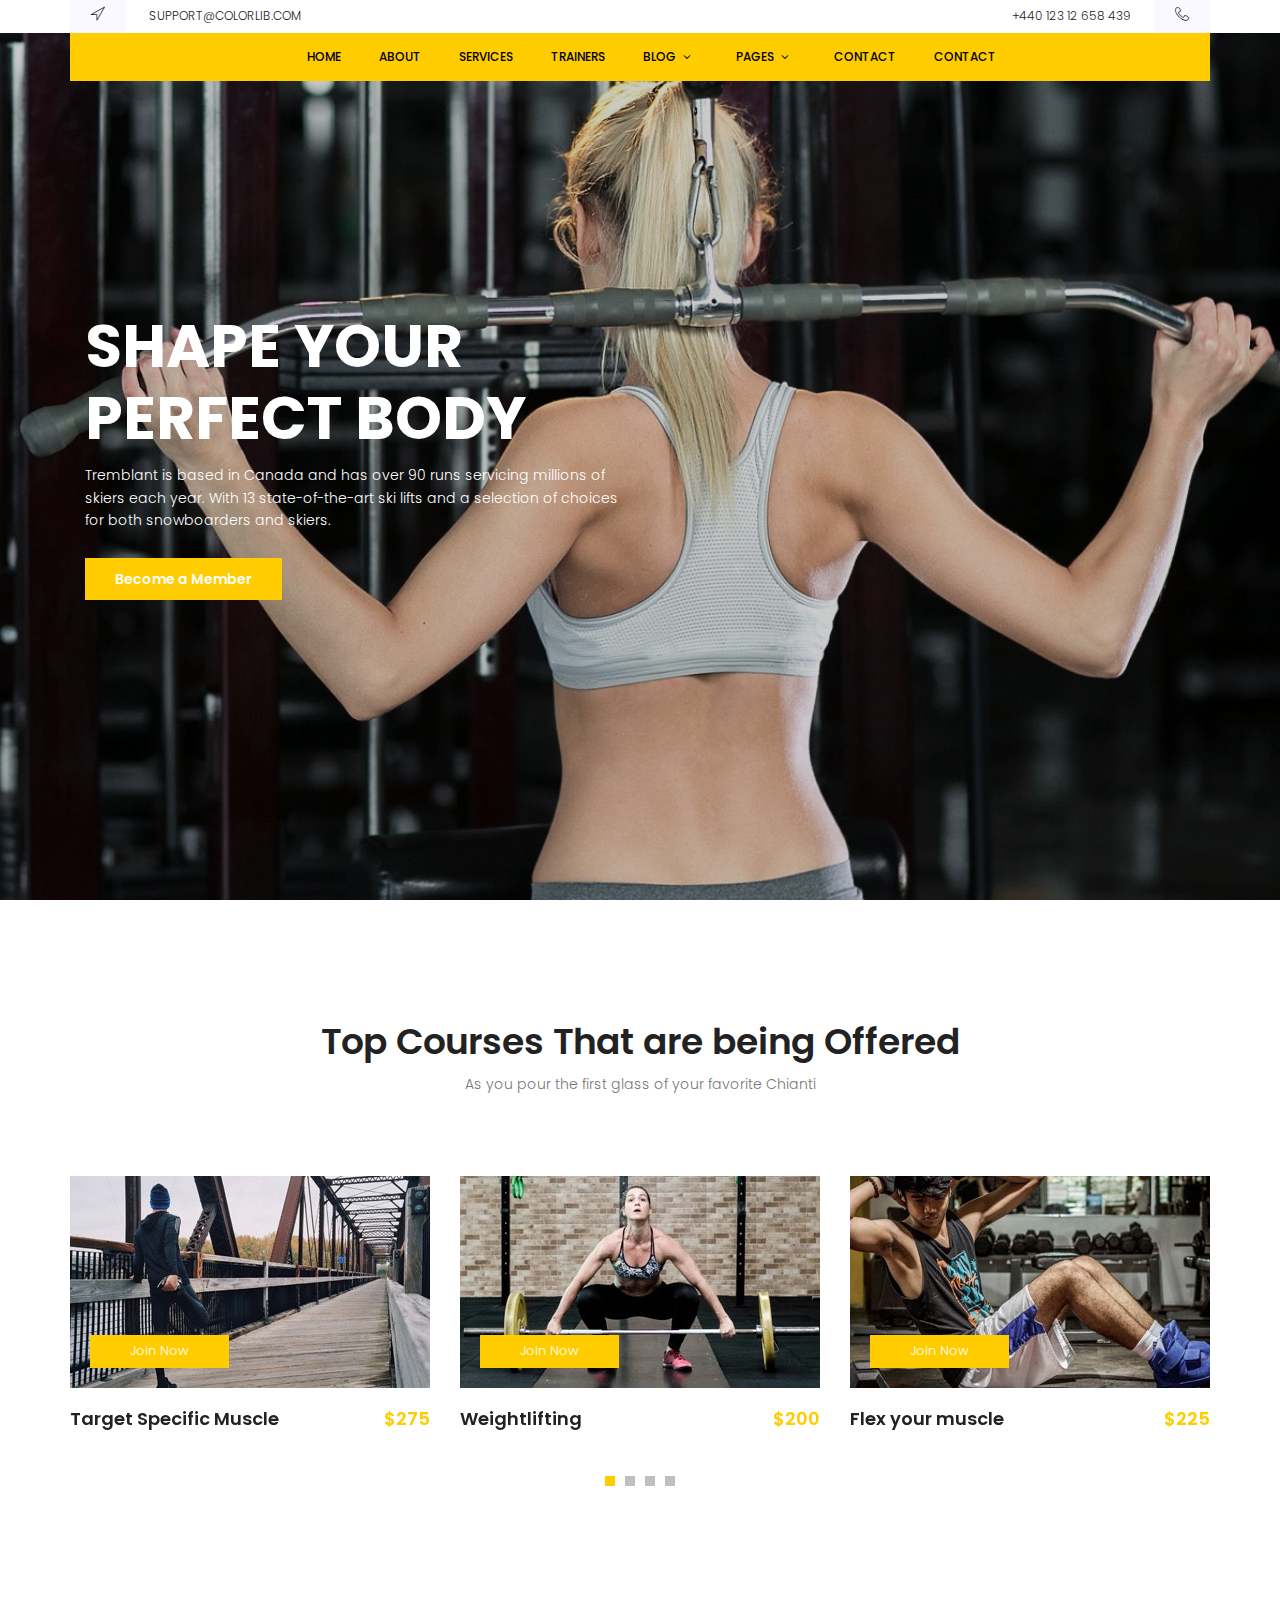
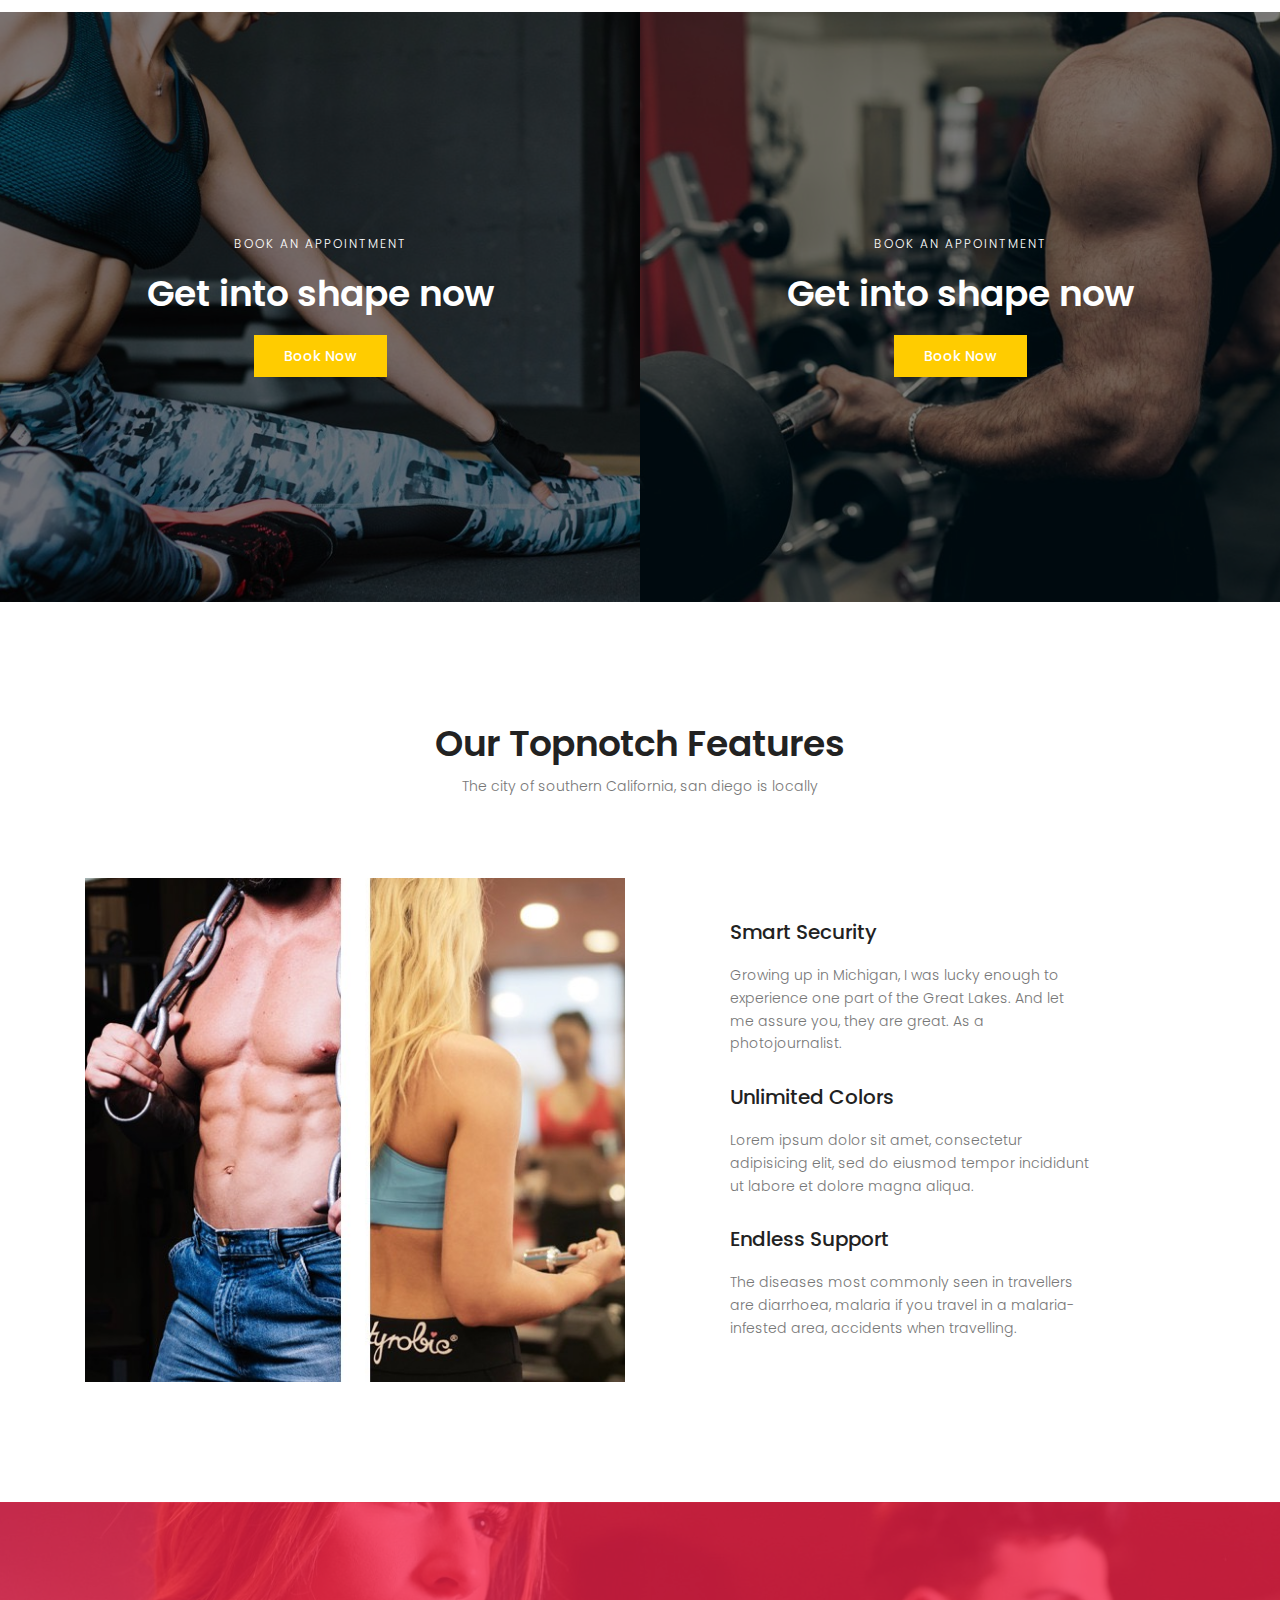
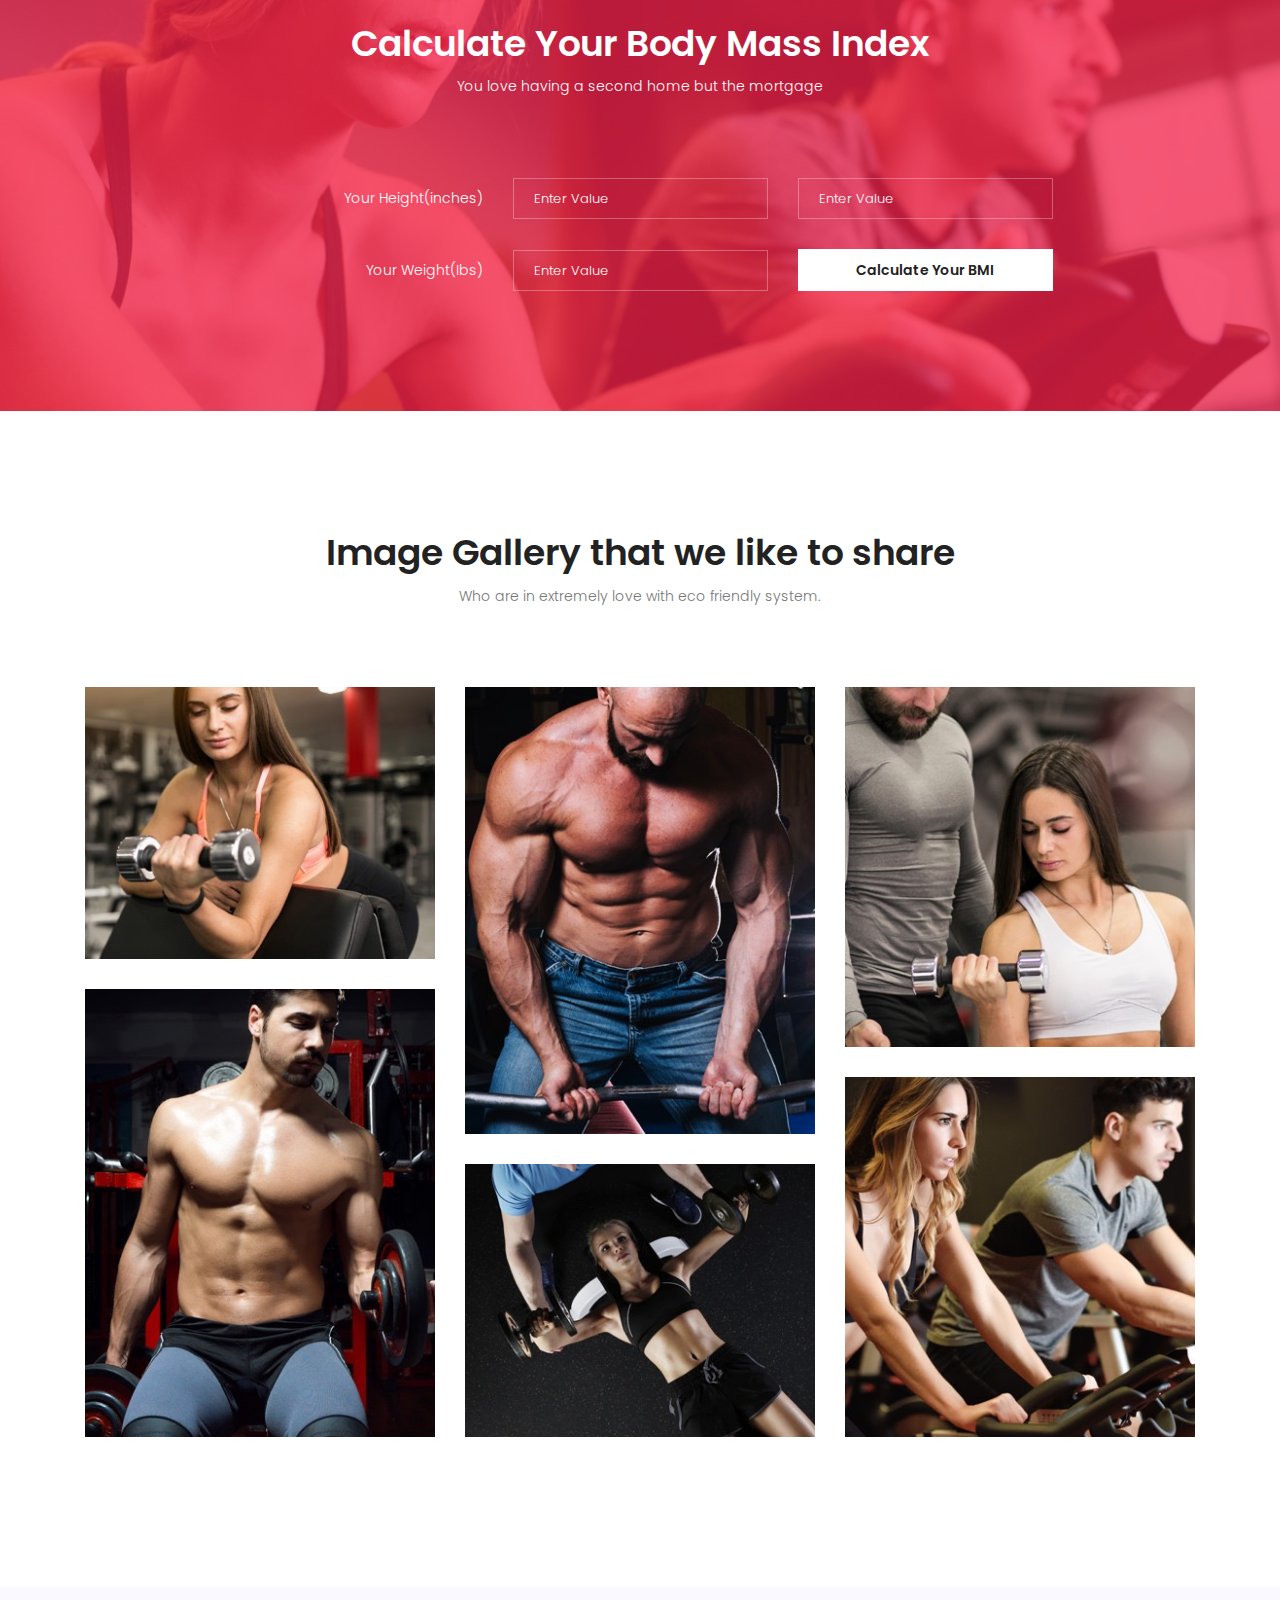
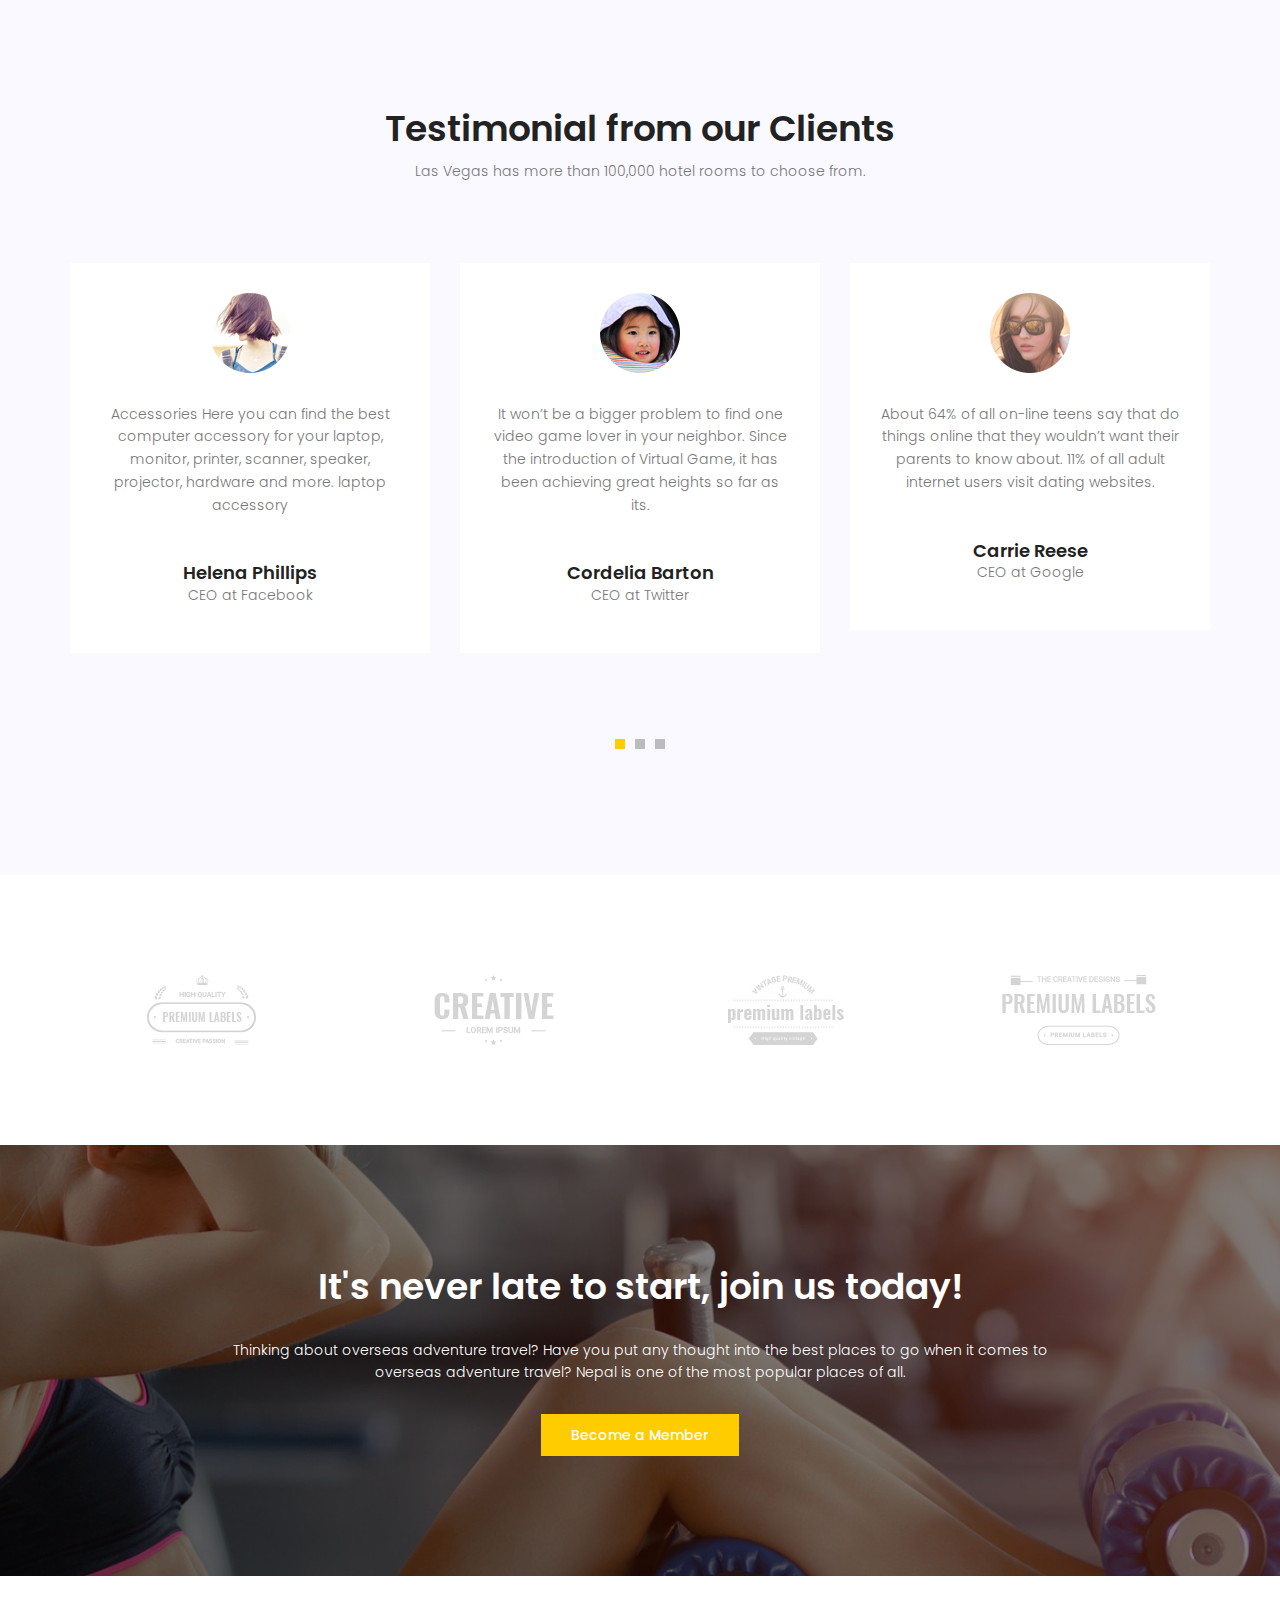
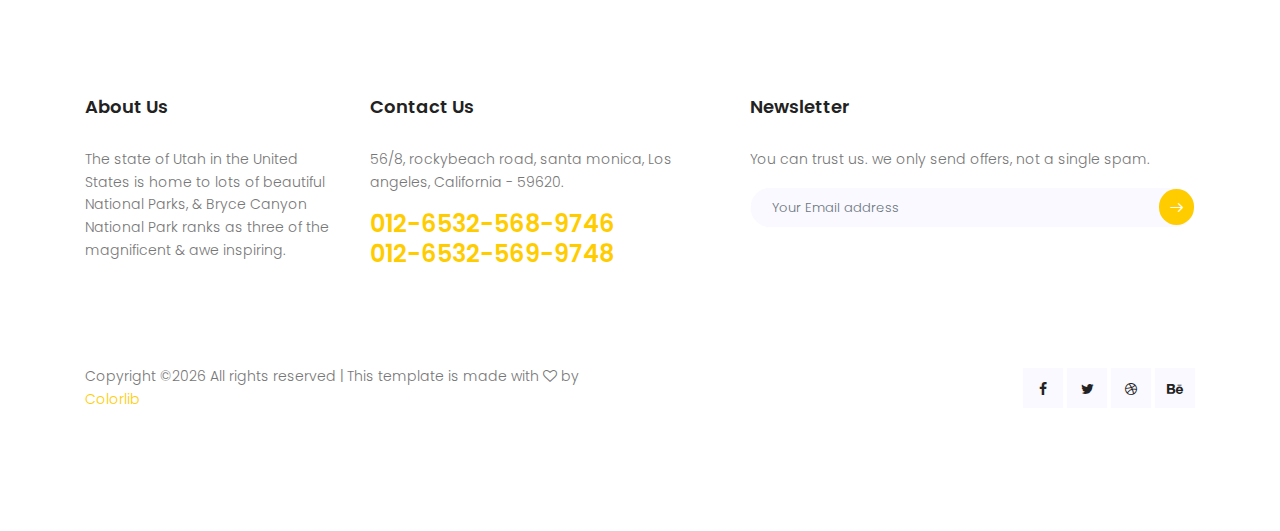
==== index.html @ 69350596 "Initial commit" ====
<!DOCTYPE html>
	<html lang="zxx" class="no-js">
	<head>
		<!-- Mobile Specific Meta -->
		<meta name="viewport" content="width=device-width, initial-scale=1, shrink-to-fit=no">
		<!-- Favicon-->
		<link rel="shortcut icon" href="img/fav.png">
		<!-- Author Meta -->
		<meta name="author" content="colorlib">
		<!-- Meta Description -->
		<meta name="description" content="">
		<!-- Meta Keyword -->
		<meta name="keywords" content="">
		<!-- meta character set -->
		<meta charset="UTF-8">
		<!-- Site Title -->
		<title>Fitness</title>

		<link href="https://fonts.googleapis.com/css?family=Poppins:100,200,400,300,500,600,700" rel="stylesheet"> 
			<!--
			CSS
			============================================= -->
			<link rel="stylesheet" href="css/linearicons.css">
			<link rel="stylesheet" href="css/font-awesome.min.css">
			<link rel="stylesheet" href="css/bootstrap.css">
			<link rel="stylesheet" href="css/magnific-popup.css">
			<link rel="stylesheet" href="css/nice-select.css">							
			<link rel="stylesheet" href="css/animate.min.css">
			<link rel="stylesheet" href="css/owl.carousel.css">			
			<link rel="stylesheet" href="css/jquery-ui.css">			
			<link rel="stylesheet" href="css/main.css">
		</head>
		<body>	
			  <header id="header">
		  		<div class="header-top">
		  			<div class="container">
				  		<div class="row align-items-center justify-content-center">
				  			<div class="col-md-4 col-4 header-top-left no-padding">
				        		<a href="mailto:support@colorlib.com"><span class="lnr lnr-location"></span></a>
				        		<a class="contact-texts" href="mailto:support@colorlib.com">support@colorlib.com</a>		
				  			</div>
				  			<div class="col-md-4 col-4 header-top-bottom no-padding">
				        		<a href="index.html"><img class="img-fluid" src="img/logo.jpg" alt="" title="" /></a>			
				  			</div>
				  			<div class="col-md-4 col-4 header-top-right no-padding">
				        		<a class="contact-texts" href="tel:+440 123 12 658 439">+440 123 12 658 439</a>
				        		<a href="tel:+440 123 12 658 439"><span class="lnr lnr-phone-handset"></span></a>
				  			</div>				  							  			
				  		</div>			  					
		  			</div>
				</div>
			    <div class="container main-menu">
			    	<div class="row align-items-center justify-content-center">	
						<nav id="nav-menu-container">
							<ul class="nav-menu">
							  <li class="menu-active"><a href="index.html">Home</a></li>
							  <li><a href="about.html">About</a></li>
							  <li><a href="Servicios.html">Services</a></li>
							  <li><a href="Entrenadores.html">Trainers</a></li>						  	
							  <li class="menu-has-children"><a href="">Blog</a>
							    <ul>
							      <li><a href="blog-home.html">Blog Home</a></li>
							      <li><a href="blog-single.html">Blog Single</a></li>
							      <li class="menu-has-children"><a href="">Level 2</a>
							        <ul>
							          <li><a href="#">Item One</a></li>
							          <li><a href="#">Item Two</a></li>
							        </ul>
							      </li>					              
							    </ul>
							  </li>
							  <li class="menu-has-children"><a href="">Pages</a>
							    <ul>
							      <li><a href="schedule.html">Schedule</a></li>
							      <li><a href="packages.html">Packages</a></li>				              
							    </ul>
							  </li>  								  
							  <li><a href="Contact.html">Contact</a></li>							  			          	          
							  <li><a href=".html">Contact</a></li>
							</ul>
						</nav><!-- #nav-menu-container -->		
			    	</div>
			    </div>
			  </header><!-- #header -->

			<!-- Banner -->
			<section class="banner-area relative" id="home">
				<div class="overlay overlay-bg"></div>	
				<div class="container">
					<div class="row fullscreen d-flex align-items-center justify-content-between">
						<div class="banner-content col-lg-6 col-md-12 ">
							<h1 class="text-uppercase">
								Shape your <br>
								Perfect body			
							</h1>
							<p class="pt-10 pb-10 text-white">
								Tremblant is based in Canada and has over 90 runs servicing millions of skiers each year. With 13 state-of-the-art ski lifts and a selection of choices for both snowboarders and skiers.
							</p>
							<a href="#" class="primary-btn">Become a Member</a>
						</div>										
					</div>
				</div>					
			</section>
			<!-- End banner Area -->	

			<!-- Start top-course Area -->
			<section class="top-course-area section-gap">
				<div class="container">
					<div class="row section-title">
						<h1>Top Courses That are being Offered</h1>
						<p>As you pour the first glass of your favorite Chianti</p>
					</div>	
					<div class="row">
						<div class="active-topcourse-carusel">
							<div class="single-carusel item">
								<div class="thumb">
									<img class="img-fluid" src="img/c1.jpg" alt="">
									<div class="join-btn"><a href="#">Join Now</a></div>
								</div>
								<div class="title-price d-flex justify-content-between">
									<a href="#">
										<h4>Target Specific Muscle</h4>
									</a>
									<h4 class="price">$275</h4>
								</div>
							</div>
							<div class="single-carusel item">
								<div class="thumb">
									<img class="img-fluid" src="img/c2.jpg" alt="">
									<div class="join-btn"><a href="#">Join Now</a></div>
								</div>
								<div class="title-price d-flex justify-content-between">
									<a href="#">
										<h4>Weightlifting</h4>
									</a>
									<h4 class="price">$200</h4>
								</div>
							</div>
							<div class="single-carusel item">
								<div class="thumb">
									<img class="img-fluid" src="img/c3.jpg" alt="">
									<div class="join-btn"><a href="#">Join Now</a></div>
								</div>
								<div class="title-price d-flex justify-content-between">
									<a href="#">
										<h4>Flex your muscle</h4>
									</a>
									<h4 class="price">$225</h4>
								</div>
							</div>	
							<div class="single-carusel item">
								<div class="thumb">
									<img class="img-fluid" src="img/c1.jpg" alt="">
									<div class="join-btn"><a href="#">Join Now</a></div>
								</div>
								<div class="title-price d-flex justify-content-between">
									<a href="#">
										<h4>Target Specific Muscle</h4>
									</a>
									<h4 class="price">$275</h4>
								</div>
							</div>
							<div class="single-carusel item">
								<div class="thumb">
									<img class="img-fluid" src="img/c2.jpg" alt="">
									<div class="join-btn"><a href="#">Join Now</a></div>
								</div>
								<div class="title-price d-flex justify-content-between">
									<a href="#">
										<h4>Weightlifting</h4>
									</a>
									<h4 class="price">$200</h4>
								</div>
							</div>
							<div class="single-carusel item">
								<div class="thumb">
									<img class="img-fluid" src="img/c3.jpg" alt="">
									<div class="join-btn"><a href="#">Join Now</a></div>
								</div>
								<div class="title-price d-flex justify-content-between">
									<a href="#">
										<h4>Flex your muscle</h4>
									</a>
									<h4 class="price">$225</h4>
								</div>
							</div>
							<div class="single-carusel item">
								<div class="thumb">
									<img class="img-fluid" src="img/c1.jpg" alt="">
									<div class="join-btn"><a href="#">Join Now</a></div>
								</div>
								<div class="title-price d-flex justify-content-between">
									<a href="#">
										<h4>Target Specific Muscle</h4>
									</a>
									<h4 class="price">$275</h4>
								</div>
							</div>
							<div class="single-carusel item">
								<div class="thumb">
									<img class="img-fluid" src="img/c2.jpg" alt="">
									<div class="join-btn"><a href="#">Join Now</a></div>
								</div>
								<div class="title-price d-flex justify-content-between">
									<a href="#">
										<h4>Weightlifting</h4>
									</a>
									<h4 class="price">$200</h4>
								</div>
							</div>
							<div class="single-carusel item">
								<div class="thumb">
									<img class="img-fluid" src="img/c3.jpg" alt="">
									<div class="join-btn"><a href="#">Join Now</a></div>
								</div>
								<div class="title-price d-flex justify-content-between">
									<a href="#">
										<h4>Flex your muscle</h4>
									</a>
									<h4 class="price">$225</h4>
								</div>
							</div>	
							<div class="single-carusel item">
								<div class="thumb">
									<img class="img-fluid" src="img/c1.jpg" alt="">
									<div class="join-btn"><a href="#">Join Now</a></div>
								</div>
								<div class="title-price d-flex justify-content-between">
									<a href="#">
										<h4>Target Specific Muscle</h4>
									</a>
									<h4 class="price">$275</h4>
								</div>
							</div>
							<div class="single-carusel item">
								<div class="thumb">
									<img class="img-fluid" src="img/c2.jpg" alt="">
									<div class="join-btn"><a href="#">Join Now</a></div>
								</div>
								<div class="title-price d-flex justify-content-between">
									<a href="#">
										<h4>Weightlifting</h4>
									</a>
									<h4 class="price">$200</h4>
								</div>
							</div>
							<div class="single-carusel item">
								<div class="thumb">
									<img class="img-fluid" src="img/c3.jpg" alt="">
									<div class="join-btn"><a href="#">Join Now</a></div>
								</div>
								<div class="title-price d-flex justify-content-between">
									<a href="#">
										<h4>Flex your muscle</h4>
									</a>
									<h4 class="price">$225</h4>
								</div>
							</div>																												
						</div>
					</div>
				</div>	
			</section>
			<!-- End top-course Area -->
			
			<!-- Start cta Area -->
			<section class="cta-area">
				<div class="container-fluid">
					<div class="row no-padding">
						<div class="col-lg-6 single-cta cta1 no-padding section-gap relative">
							<div class="overlay overlay-bg"></div>
							<h6 class=text-uppercase>Book an appointment</h6>
							<h1>Get into shape now</h1>
							<a href="#" class="primary-btn">Book Now</a>
						</div>
						<div class="col-lg-6 single-cta cta2 no-padding section-gap relative">
							<div class="overlay overlay-bg"></div>
							<h6 class=text-uppercase>Book an appointment</h6>
							<h1>Get into shape now</h1>
							<a href="#" class="primary-btn">Book Now</a>			
		
						</div>
					</div>
				</div>	
			</section>
			<!-- End cta Area -->
			
			<!-- Start feature Area -->
			<section class="feature-area section-gap">
				<div class="container">
					<div class="row section-title">
						<h1>Our Topnotch Features</h1>
						<p>The city of southern California, san diego is locally</p>
					</div>						
					<div class="row justify-content-between align-items-center">
						<div class="col-lg-6 feature-left">
							<img class="img-fluid" src="img/f.jpg" alt="">
						</div>
						<div class="col-lg-6 feature-right">
							<div class="single-feature">
								<h4>Smart Security</h4>
								<p>
									Growing up in Michigan, I was lucky enough to experience one part of the Great Lakes. And let me assure you, they are great. As a photojournalist.
								</p>
							</div>
							<div class="single-feature">
								<h4>Unlimited Colors</h4>
								<p>
									Lorem ipsum dolor sit amet, consectetur adipisicing elit, sed do eiusmod tempor incididunt ut labore et dolore magna aliqua.
								</p>
							</div>	
							<div class="single-feature">
								<h4>Endless Support</h4>
								<p>
									The diseases most commonly seen in travellers are diarrhoea, malaria if you travel in a malaria-infested area, accidents when travelling.     
								</p>
							</div>														
						</div>
					</div>
				</div>	
			</section>
			<!-- End feature Area -->
			
			<!-- Start calculation Area -->
			<section class="aclculation-area section-gap relative">
				<div class="overlay overlay-bg"></div>				
				<div class="container">
					<div class="row section-title relative">
						<h1 class="text-white">Calculate Your Body Mass Index</h1>
						<p class="text-white">You love having a second home but the mortgage</p>
					</div>					
					<div class="row justify-content-center align-items-center">
						<div class="col-lg-3 title-row">
							<p class="text-white">Your Height(inches)</p>
						</div>
						<div class="col-lg-3">
							<input type="text" class="form-control" name="height" placeholder="Enter Value" onfocus="this.placeholder = ''" onblur="this.placeholder = 'Enter Value '" >
						</div>
						<div class="col-lg-3">
							<input type="text" class="form-control" name="height" placeholder="Enter Value" onfocus="this.placeholder = ''" onblur="this.placeholder = 'Enter Value '" >
						</div>					
					</div>
					<div class="row justify-content-center align-items-center pt-30">
						<div class="col-lg-3 title-row">
							<p class="text-white">Your Weight(Ibs)</p>
						</div>
						<div class="col-lg-3">
							<input type="text" class="form-control" name="height" placeholder="Enter Value" onfocus="this.placeholder = ''" onblur="this.placeholder = 'Enter Value '" >
						</div>
						<div class="col-lg-3">
							<a href="#" class="primary-btn">Calculate Your BMI</a>
						</div>							
					</div>
				</div>	
			</section>
			<!-- End calculation Area -->
			
			<!-- Start image-gallery Area -->
			<section class="image-gallery-area section-gap">
				<div class="container">
					<div class="row section-title">
						<h1>Image Gallery that we like to share</h1>
						<p>Who are in extremely love with eco friendly system.</p>
					</div>					
					<div class="row">
						<div class="col-lg-4 single-gallery">
							<a href="img/g1.jpg" class="img-gal"><img class="img-fluid" src="img/g1.jpg" alt=""></a>
							<a href="img/g4.jpg" class="img-gal"><img class="img-fluid" src="img/g4.jpg" alt=""></a>
						</div>	
						<div class="col-lg-4 single-gallery">
							<a href="img/g2.jpg" class="img-gal"><img class="img-fluid" src="img/g2.jpg" alt=""></a>
							<a href="img/g5.jpg" class="img-gal"><img class="img-fluid" src="img/g5.jpg" alt=""></a>						
						</div>	
						<div class="col-lg-4 single-gallery">
							<a href="img/g3.jpg" class="img-gal"><img class="img-fluid" src="img/g3.jpg" alt=""></a>
							<a href="img/g6.jpg" class="img-gal"><img class="img-fluid" src="img/g6.jpg" alt=""></a>
						</div>				
					</div>
				</div>	
			</section>
			<!-- End image-gallery Area -->

			<!-- Start testomial Area -->
			<section class="testomial-area section-gap">
				<div class="container">
					<div class="row section-title">
						<h1>Testimonial from our Clients</h1>
						<p>Las Vegas has more than 100,000 hotel rooms to choose from.</p>
					</div>					
					<div class="row">
						<div class="active-testimonial-carusel">
							<div class="single-testimonial item">
								<img class="mx-auto" src="img/t1.png" alt="">
								<p class="desc">
									Accessories Here you can find the best computer accessory for your laptop, monitor, printer, scanner, speaker, projector, hardware and more. laptop accessory
								</p>
								<h4>Helena Phillips</h4>
								<p>
									CEO at Facebook
								</p>
							</div>
							<div class="single-testimonial item">
								<img class="mx-auto" src="img/t2.png" alt="">
								<p class="desc">
									It won’t be a bigger problem to find one video game lover in your neighbor. Since the introduction of Virtual Game, it has been achieving great heights so far as its.
								</p>
								<h4>Cordelia Barton</h4>
								<p>
									CEO at Twitter
								</p>
							</div>
							<div class="single-testimonial item">
								<img class="mx-auto" src="img/t3.png" alt="">
								<p class="desc">
									About 64% of all on-line teens say that do things online that they wouldn’t want their parents to know about.   11% of all adult internet users visit dating websites.     	
								</p>
								<h4>Carrie Reese</h4>
								<p>
									CEO at Google
								</p>
							</div>	
							<div class="single-testimonial item">
								<img class="mx-auto" src="img/t1.png" alt="">
								<p class="desc">
									Accessories Here you can find the best computer accessory for your laptop, monitor, printer, scanner, speaker, projector, hardware and more. laptop accessory
								</p>
								<h4>Helena Phillips</h4>
								<p>
									CEO at Facebook
								</p>
							</div>
							<div class="single-testimonial item">
								<img class="mx-auto" src="img/t2.png" alt="">
								<p class="desc">
									It won’t be a bigger problem to find one video game lover in your neighbor. Since the introduction of Virtual Game, it has been achieving great heights so far as its.
								</p>
								<h4>Cordelia Barton</h4>
								<p>
									CEO at Twitter
								</p>
							</div>
							<div class="single-testimonial item">
								<img class="mx-auto" src="img/t3.png" alt="">
								<p class="desc">
									About 64% of all on-line teens say that do things online that they wouldn’t want their parents to know about.   11% of all adult internet users visit dating websites.     	
								</p>
								<h4>Carrie Reese</h4>
								<p>
									CEO at Google
								</p>
							</div>	
							<div class="single-testimonial item">
								<img class="mx-auto" src="img/t1.png" alt="">
								<p class="desc">
									Accessories Here you can find the best computer accessory for your laptop, monitor, printer, scanner, speaker, projector, hardware and more. laptop accessory
								</p>
								<h4>Helena Phillips</h4>
								<p>
									CEO at Facebook
								</p>
							</div>
							<div class="single-testimonial item">
								<img class="mx-auto" src="img/t2.png" alt="">
								<p class="desc">
									It won’t be a bigger problem to find one video game lover in your neighbor. Since the introduction of Virtual Game, it has been achieving great heights so far as its.
								</p>
								<h4>Cordelia Barton</h4>
								<p>
									CEO at Twitter
								</p>
							</div>
							<div class="single-testimonial item">
								<img class="mx-auto" src="img/t3.png" alt="">
								<p class="desc">
									About 64% of all on-line teens say that do things online that they wouldn’t want their parents to know about.   11% of all adult internet users visit dating websites.     	
								</p>
								<h4>Carrie Reese</h4>
								<p>
									CEO at Google
								</p>
							</div>																												
						</div>
					</div>
				</div>	
			</section>
			<!-- End testomial Area -->		

			<!-- Start brands Area -->
			<section class="brands-area">
			<div class="container no-padding">
			    <div class="brand-wrap">
			        <div class="row align-items-center active-brand-carusel justify-content-start no-gutters">
			            <div class="col single-brand">
			                <a href="#"><img class="mx-auto" src="img/l1.png" alt=""></a>
			            </div>
			            <div class="col single-brand">
			                <a href="#"><img class="mx-auto" src="img/l2.png" alt=""></a>
			            </div>
			            <div class="col single-brand">
			                <a href="#"><img class="mx-auto" src="img/l3.png" alt=""></a>
			            </div>
			            <div class="col single-brand">
			                <a href="#"><img class="mx-auto" src="img/l4.png" alt=""></a>
			            </div>
			            <div class="col single-brand">
			                <a href="#"><img class="mx-auto" src="img/l5.png" alt=""></a>
			            </div>
			        </div>
			    </div>
			</div>
			</section>
			<!-- End brands Area -->

			<!-- Start callto Area -->
			<section class="callto-area section-gap relative">
				<div class="overlay overlay-bg"></div>
				<div class="container">
					<div class="row">
						<div class="call-wrap mx-auto">
							<h1>It's never late to start, join us today!</h1>
							<p>
								Thinking about overseas adventure travel? Have you put any thought into the best places to go when it comes to overseas adventure travel? Nepal is one of the most popular places of all.
							</p>
							<a href="#" class="primary-btn">Become a Member</a>				
						</div>
					</div>
				</div>	
			</section>
			<!-- End callto Area -->
											
			
			<!-- start footer Area -->		
			<footer class="footer-area section-gap">
				<div class="container">
					<div class="row">
						<div class="col-lg-3  col-md-6 col-sm-6">
							<div class="single-footer-widget">
								<h4>About Us</h4>
								<p>
									The state of Utah in the United States is home to lots of beautiful National Parks, & Bryce Canyon National Park ranks as three of the magnificent & awe inspiring.
								</p>
							</div>
						</div>
						<div class="col-lg-4  col-md-6 col-sm-6">
							<div class="single-footer-widget">
								<h4>Contact Us</h4>
								<p>
									56/8, rockybeach road, santa monica, Los angeles, California - 59620.
								</p>
								<p class="number">
									012-6532-568-9746 <br>
									012-6532-569-9748
								</p>
							</div>
						</div>						
						<div class="col-lg-5  col-md-6 col-sm-6">
							<div class="single-footer-widget">
								<h4>Newsletter</h4>
								<p>You can trust us. we only send  offers, not a single spam.</p>
								<div class="d-flex flex-row" id="mc_embed_signup">


									  <form class="navbar-form" action="https://spondonit.us12.list-manage.com/subscribe/post?u=1462626880ade1ac87bd9c93a&amp;id=92a4423d01" method="get">
									    <div class="input-group add-on align-items-center d-flex">
									      	<input class="form-control" name="EMAIL" placeholder="Your Email address" onfocus="this.placeholder = ''" onblur="this.placeholder = 'Your Email address'" required="" type="email">
											<div style="position: absolute; left: -5000px;">
												<input name="b_36c4fd991d266f23781ded980_aefe40901a" tabindex="-1" value="" type="text">
											</div>
									      <div class="input-group-btn">
									        <button class="genric-btn"><span class="lnr lnr-arrow-right"></span></button>
									      </div>
									    </div>
									      <div class="info mt-20"></div>									    
									  </form>
								</div>
							</div>
						</div>						
					</div>
					<div class="footer-bottom row align-items-center">
						<p class="footer-text m-0 col-lg-6 col-md-12"><!-- Link back to Colorlib can't be removed. Template is licensed under CC BY 3.0. -->
Copyright &copy;<script>document.write(new Date().getFullYear());</script> All rights reserved | This template is made with <i class="fa fa-heart-o" aria-hidden="true"></i> by <a href="https://colorlib.com" target="_blank">Colorlib</a>
<!-- Link back to Colorlib can't be removed. Template is licensed under CC BY 3.0. --></p>
						<div class="col-lg-6 col-sm-12 footer-social">
							<a href="#"><i class="fa fa-facebook"></i></a>
							<a href="#"><i class="fa fa-twitter"></i></a>
							<a href="#"><i class="fa fa-dribbble"></i></a>
							<a href="#"><i class="fa fa-behance"></i></a>
						</div>
					</div>
				</div>
			</footer>	
			<!-- End footer Area -->

			<script src="js/vendor/jquery-2.2.4.min.js"></script>
			<script src="https://cdnjs.cloudflare.com/ajax/libs/popper.js/1.12.9/umd/popper.min.js" integrity="sha384-ApNbgh9B+Y1QKtv3Rn7W3mgPxhU9K/ScQsAP7hUibX39j7fakFPskvXusvfa0b4Q" crossorigin="anonymous"></script>
			<script src="js/vendor/bootstrap.min.js"></script>			
			<script src="https://maps.googleapis.com/maps/api/js?key=AIzaSyBhOdIF3Y9382fqJYt5I_sswSrEw5eihAA"></script>
  			<script src="js/easing.min.js"></script>			
			<script src="js/hoverIntent.js"></script>
			<script src="js/superfish.min.js"></script>	
			<script src="js/jquery.ajaxchimp.min.js"></script>
			<script src="js/jquery.magnific-popup.min.js"></script>	
 			<script src="js/jquery-ui.js"></script>								
			<script src="js/jquery.nice-select.min.js"></script>	
			<script src="js/owl.carousel.min.js"></script>									
			<script src="js/mail-script.js"></script>	
			<script src="js/main.js"></script>	
		</body>
	</html>
---- css/linearicons.css ----
@font-face {
	font-family: 'Linearicons-Free';
	src:url('../fonts/Linearicons-Free.eot?w118d');
	src:url('../fonts/Linearicons-Free.eot?#iefixw118d') format('embedded-opentype'),
		url('../fonts/Linearicons-Free.woff2?w118d') format('woff2'),
		url('../fonts/Linearicons-Free.woff?w118d') format('woff'),
		url('../fonts/Linearicons-Free.ttf?w118d') format('truetype'),
		url('../fonts/Linearicons-Free.svg?w118d#Linearicons-Free') format('svg');
	font-weight: normal;
	font-style: normal;
}

.lnr {
	font-family: 'Linearicons-Free';
	speak: none;
	font-style: normal;
	font-weight: normal;
	font-variant: normal;
	text-transform: none;
	line-height: 1;

	/* Better Font Rendering =========== */
	-webkit-font-smoothing: antialiased;
	-moz-osx-font-smoothing: grayscale;
}

.lnr-home:before {
	content: "\e800";
}
.lnr-apartment:before {
	content: "\e801";
}
.lnr-pencil:before {
	content: "\e802";
}
.lnr-magic-wand:before {
	content: "\e803";
}
.lnr-drop:before {
	content: "\e804";
}
.lnr-lighter:before {
	content: "\e805";
}
.lnr-poop:before {
	content: "\e806";
}
.lnr-sun:before {
	content: "\e807";
}
.lnr-moon:before {
	content: "\e808";
}
.lnr-cloud:before {
	content: "\e809";
}
.lnr-cloud-upload:before {
	content: "\e80a";
}
.lnr-cloud-download:before {
	content: "\e80b";
}
.lnr-cloud-sync:before {
	content: "\e80c";
}
.lnr-cloud-check:before {
	content: "\e80d";
}
.lnr-database:before {
	content: "\e80e";
}
.lnr-lock:before {
	content: "\e80f";
}
.lnr-cog:before {
	content: "\e810";
}
.lnr-trash:before {
	content: "\e811";
}
.lnr-dice:before {
	content: "\e812";
}
.lnr-heart:before {
	content: "\e813";
}
.lnr-star:before {
	content: "\e814";
}
.lnr-star-half:before {
	content: "\e815";
}
.lnr-star-empty:before {
	content: "\e816";
}
.lnr-flag:before {
	content: "\e817";
}
.lnr-envelope:before {
	content: "\e818";
}
.lnr-paperclip:before {
	content: "\e819";
}
.lnr-inbox:before {
	content: "\e81a";
}
.lnr-eye:before {
	content: "\e81b";
}
.lnr-printer:before {
	content: "\e81c";
}
.lnr-file-empty:before {
	content: "\e81d";
}
.lnr-file-add:before {
	content: "\e81e";
}
.lnr-enter:before {
	content: "\e81f";
}
.lnr-exit:before {
	content: "\e820";
}
.lnr-graduation-hat:before {
	content: "\e821";
}
.lnr-license:before {
	content: "\e822";
}
.lnr-music-note:before {
	content: "\e823";
}
.lnr-film-play:before {
	content: "\e824";
}
.lnr-camera-video:before {
	content: "\e825";
}
.lnr-camera:before {
	content: "\e826";
}
.lnr-picture:before {
	content: "\e827";
}
.lnr-book:before {
	content: "\e828";
}
.lnr-bookmark:before {
	content: "\e829";
}
.lnr-user:before {
	content: "\e82a";
}
.lnr-users:before {
	content: "\e82b";
}
.lnr-shirt:before {
	content: "\e82c";
}
.lnr-store:before {
	content: "\e82d";
}
.lnr-cart:before {
	content: "\e82e";
}
.lnr-tag:before {
	content: "\e82f";
}
.lnr-phone-handset:before {
	content: "\e830";
}
.lnr-phone:before {
	content: "\e831";
}
.lnr-pushpin:before {
	content: "\e832";
}
.lnr-map-marker:before {
	content: "\e833";
}
.lnr-map:before {
	content: "\e834";
}
.lnr-location:before {
	content: "\e835";
}
.lnr-calendar-full:before {
	content: "\e836";
}
.lnr-keyboard:before {
	content: "\e837";
}
.lnr-spell-check:before {
	content: "\e838";
}
.lnr-screen:before {
	content: "\e839";
}
.lnr-smartphone:before {
	content: "\e83a";
}
.lnr-tablet:before {
	content: "\e83b";
}
.lnr-laptop:before {
	content: "\e83c";
}
.lnr-laptop-phone:before {
	content: "\e83d";
}
.lnr-power-switch:before {
	content: "\e83e";
}
.lnr-bubble:before {
	content: "\e83f";
}
.lnr-heart-pulse:before {
	content: "\e840";
}
.lnr-construction:before {
	content: "\e841";
}
.lnr-pie-chart:before {
	content: "\e842";
}
.lnr-chart-bars:before {
	content: "\e843";
}
.lnr-gift:before {
	content: "\e844";
}
.lnr-diamond:before {
	content: "\e845";
}
.lnr-linearicons:before {
	content: "\e846";
}
.lnr-dinner:before {
	content: "\e847";
}
.lnr-coffee-cup:before {
	content: "\e848";
}
.lnr-leaf:before {
	content: "\e849";
}
.lnr-paw:before {
	content: "\e84a";
}
.lnr-rocket:before {
	content: "\e84b";
}
.lnr-briefcase:before {
	content: "\e84c";
}
.lnr-bus:before {
	content: "\e84d";
}
.lnr-car:before {
	content: "\e84e";
}
.lnr-train:before {
	content: "\e84f";
}
.lnr-bicycle:before {
	content: "\e850";
}
.lnr-wheelchair:before {
	content: "\e851";
}
.lnr-select:before {
	content: "\e852";
}
.lnr-earth:before {
	content: "\e853";
}
.lnr-smile:before {
	content: "\e854";
}
.lnr-sad:before {
	content: "\e855";
}
.lnr-neutral:before {
	content: "\e856";
}
.lnr-mustache:before {
	content: "\e857";
}
.lnr-alarm:before {
	content: "\e858";
}
.lnr-bullhorn:before {
	content: "\e859";
}
.lnr-volume-high:before {
	content: "\e85a";
}
.lnr-volume-medium:before {
	content: "\e85b";
}
.lnr-volume-low:before {
	content: "\e85c";
}
.lnr-volume:before {
	content: "\e85d";
}
.lnr-mic:before {
	content: "\e85e";
}
.lnr-hourglass:before {
	content: "\e85f";
}
.lnr-undo:before {
	content: "\e860";
}
.lnr-redo:before {
	content: "\e861";
}
.lnr-sync:before {
	content: "\e862";
}
.lnr-history:before {
	content: "\e863";
}
.lnr-clock:before {
	content: "\e864";
}
.lnr-download:before {
	content: "\e865";
}
.lnr-upload:before {
	content: "\e866";
}
.lnr-enter-down:before {
	content: "\e867";
}
.lnr-exit-up:before {
	content: "\e868";
}
.lnr-bug:before {
	content: "\e869";
}
.lnr-code:before {
	content: "\e86a";
}
.lnr-link:before {
	content: "\e86b";
}
.lnr-unlink:before {
	content: "\e86c";
}
.lnr-thumbs-up:before {
	content: "\e86d";
}
.lnr-thumbs-down:before {
	content: "\e86e";
}
.lnr-magnifier:before {
	content: "\e86f";
}
.lnr-cross:before {
	content: "\e870";
}
.lnr-menu:before {
	content: "\e871";
}
.lnr-list:before {
	content: "\e872";
}
.lnr-chevron-up:before {
	content: "\e873";
}
.lnr-chevron-down:before {
	content: "\e874";
}
.lnr-chevron-left:before {
	content: "\e875";
}
.lnr-chevron-right:before {
	content: "\e876";
}
.lnr-arrow-up:before {
	content: "\e877";
}
.lnr-arrow-down:before {
	content: "\e878";
}
.lnr-arrow-left:before {
	content: "\e879";
}
.lnr-arrow-right:before {
	content: "\e87a";
}
.lnr-move:before {
	content: "\e87b";
}
.lnr-warning:before {
	content: "\e87c";
}
.lnr-question-circle:before {
	content: "\e87d";
}
.lnr-menu-circle:before {
	content: "\e87e";
}
.lnr-checkmark-circle:before {
	content: "\e87f";
}
.lnr-cross-circle:before {
	content: "\e880";
}
.lnr-plus-circle:before {
	content: "\e881";
}
.lnr-circle-minus:before {
	content: "\e882";
}
.lnr-arrow-up-circle:before {
	content: "\e883";
}
.lnr-arrow-down-circle:before {
	content: "\e884";
}
.lnr-arrow-left-circle:before {
	content: "\e885";
}
.lnr-arrow-right-circle:before {
	content: "\e886";
}
.lnr-chevron-up-circle:before {
	content: "\e887";
}
.lnr-chevron-down-circle:before {
	content: "\e888";
}
.lnr-chevron-left-circle:before {
	content: "\e889";
}
.lnr-chevron-right-circle:before {
	content: "\e88a";
}
.lnr-crop:before {
	content: "\e88b";
}
.lnr-frame-expand:before {
	content: "\e88c";
}
.lnr-frame-contract:before {
	content: "\e88d";
}
.lnr-layers:before {
	content: "\e88e";
}
.lnr-funnel:before {
	content: "\e88f";
}
.lnr-text-format:before {
	content: "\e890";
}
.lnr-text-format-remove:before {
	content: "\e891";
}
.lnr-text-size:before {
	content: "\e892";
}
.lnr-bold:before {
	content: "\e893";
}
.lnr-italic:before {
	content: "\e894";
}
.lnr-underline:before {
	content: "\e895";
}
.lnr-strikethrough:before {
	content: "\e896";
}
.lnr-highlight:before {
	content: "\e897";
}
.lnr-text-align-left:before {
	content: "\e898";
}
.lnr-text-align-center:before {
	content: "\e899";
}
.lnr-text-align-right:before {
	content: "\e89a";
}
.lnr-text-align-justify:before {
	content: "\e89b";
}
.lnr-line-spacing:before {
	content: "\e89c";
}
.lnr-indent-increase:before {
	content: "\e89d";
}
.lnr-indent-decrease:before {
	content: "\e89e";
}
.lnr-pilcrow:before {
	content: "\e89f";
}
.lnr-direction-ltr:before {
	content: "\e8a0";
}
.lnr-direction-rtl:before {
	content: "\e8a1";
}
.lnr-page-break:before {
	content: "\e8a2";
}
.lnr-sort-alpha-asc:before {
	content: "\e8a3";
}
.lnr-sort-amount-asc:before {
	content: "\e8a4";
}
.lnr-hand:before {
	content: "\e8a5";
}
.lnr-pointer-up:before {
	content: "\e8a6";
}
.lnr-pointer-right:before {
	content: "\e8a7";
}
.lnr-pointer-down:before {
	content: "\e8a8";
}
.lnr-pointer-left:before {
	content: "\e8a9";
}
---- css/nice-select.css ----
.nice-select {
  -webkit-tap-highlight-color: transparent;
  background-color: #fff;
  border-radius: 5px;
  border: solid 1px #e8e8e8;
  box-sizing: border-box;
  clear: both;
  cursor: pointer;
  display: block;
  float: left;
  font-family: inherit;
  font-size: 14px;
  font-weight: normal;
  height: 42px;
  line-height: 40px;
  outline: none;
  padding-left: 18px;
  padding-right: 30px;
  position: relative;
  text-align: left !important;
  -webkit-transition: all 0.2s ease-in-out;
  transition: all 0.2s ease-in-out;
  -webkit-user-select: none;
     -moz-user-select: none;
      -ms-user-select: none;
          user-select: none;
  white-space: nowrap;
  width: auto; }
  .nice-select:hover {
    border-color: #dbdbdb; }
  .nice-select:active, .nice-select.open, .nice-select:focus {
    border-color: #999; }
  .nice-select:after {
    border-bottom: 2px solid #999;
    border-right: 2px solid #999;
    content: '';
    display: block;
    height: 5px;
    margin-top: -4px;
    pointer-events: none;
    position: absolute;
    right: 12px;
    top: 50%;
    -webkit-transform-origin: 66% 66%;
        -ms-transform-origin: 66% 66%;
            transform-origin: 66% 66%;
    -webkit-transform: rotate(45deg);
        -ms-transform: rotate(45deg);
            transform: rotate(45deg);
    -webkit-transition: all 0.15s ease-in-out;
    transition: all 0.15s ease-in-out;
    width: 5px; }
  .nice-select.open:after {
    -webkit-transform: rotate(-135deg);
        -ms-transform: rotate(-135deg);
            transform: rotate(-135deg); }
  .nice-select.open .list {
    opacity: 1;
    pointer-events: auto;
    -webkit-transform: scale(1) translateY(0);
        -ms-transform: scale(1) translateY(0);
            transform: scale(1) translateY(0); }
  .nice-select.disabled {
    border-color: #ededed;
    color: #999;
    pointer-events: none; }
    .nice-select.disabled:after {
      border-color: #cccccc; }
  .nice-select.wide {
    width: 100%; }
    .nice-select.wide .list {
      left: 0 !important;
      right: 0 !important; }
  .nice-select.right {
    float: right; }
    .nice-select.right .list {
      left: auto;
      right: 0; }
  .nice-select.small {
    font-size: 12px;
    height: 36px;
    line-height: 34px; }
    .nice-select.small:after {
      height: 4px;
      width: 4px; }
    .nice-select.small .option {
      line-height: 34px;
      min-height: 34px; }
  .nice-select .list {
    background-color: #fff;
    border-radius: 5px;
    box-shadow: 0 0 0 1px rgba(68, 68, 68, 0.11);
    box-sizing: border-box;
    margin-top: 4px;
    opacity: 0;
    overflow: hidden;
    padding: 0;
    pointer-events: none;
    position: absolute;
    top: 100%;
    left: 0;
    -webkit-transform-origin: 50% 0;
        -ms-transform-origin: 50% 0;
            transform-origin: 50% 0;
    -webkit-transform: scale(0.75) translateY(-21px);
        -ms-transform: scale(0.75) translateY(-21px);
            transform: scale(0.75) translateY(-21px);
    -webkit-transition: all 0.2s cubic-bezier(0.5, 0, 0, 1.25), opacity 0.15s ease-out;
    transition: all 0.2s cubic-bezier(0.5, 0, 0, 1.25), opacity 0.15s ease-out;
    z-index: 9; }
    .nice-select .list:hover .option:not(:hover) {
      background-color: transparent !important; }
  .nice-select .option {
    cursor: pointer;
    font-weight: 400;
    line-height: 40px;
    list-style: none;
    min-height: 40px;
    outline: none;
    padding-left: 18px;
    padding-right: 29px;
    text-align: left;
    -webkit-transition: all 0.2s;
    transition: all 0.2s; }
    .nice-select .option:hover, .nice-select .option.focus, .nice-select .option.selected.focus {
      background-color: #f6f6f6; }
    .nice-select .option.selected {
      font-weight: bold; }
    .nice-select .option.disabled {
      background-color: transparent;
      color: #999;
      cursor: default; }

.no-csspointerevents .nice-select .list {
  display: none; }

.no-csspointerevents .nice-select.open .list {
  display: block; }
---- css/main.css ----
/******************************************************************
Theme Name: Fitness 
Description: 
Author: Colorlib
Author URI: 
Version: 1.0
Created: 09/04/2018
******************************************************************/
/*------------------------------------------------------------------


-------------------------------------------------------------------*/
/*------------------------------------------------------------------
[Table of contents]

1.  Basic Styles
	1.1	Variables
	1.2	Mixins
	1.3	Flexbox
	1.4	Reset
2.  Elements
3.  Menu Style 
4.  Home Page Style
5.  Service Page Style
6.  Schedule Page Style
7.  Trainers Page Style
8.  Packages Page Style
9.  Blog Page Style
10. Contact Page Style
11. Footer Style

-------------------------------------------------------------------*/
/* =================================== */
/*  Font Family and Colors Styles
/* =================================== */
/*

$primary-font	: 'Poppins', sans-serif;
---------------------------------------------

$primary-color	: #f6214b;
$title-color	: #222222;
$text-color		: #777777;

$white			: #fff;
$offwhite		: #f9f9ff;
$black			: #222;

*/
/* =================================== */
/*  Basic Style 
/* =================================== */
::-moz-selection {
  /* Code for Firefox */
  background-color: #FFCC00;
  color: #fff;
}

::selection {
  background-color: #FFCC00;
  color: #fff;
}

::-webkit-input-placeholder {
  /* WebKit, Blink, Edge */
  color: #777777;
  font-weight: 300;
}

:-moz-placeholder {
  /* Mozilla Firefox 4 to 18 */
  color: #777777;
  opacity: 1;
  font-weight: 300;
}

::-moz-placeholder {
  /* Mozilla Firefox 19+ */
  color: #777777;
  opacity: 1;
  font-weight: 300;
}

:-ms-input-placeholder {
  /* Internet Explorer 10-11 */
  color: #777777;
  font-weight: 300;
}

::-ms-input-placeholder {
  /* Microsoft Edge */
  color: #777777;
  font-weight: 300;
}

body {
  color: #777777;
  font-family: "Poppins", sans-serif;
  font-size: 14px;
  font-weight: 300;
  line-height: 1.625em;
  position: relative;
}

ol, ul {
  margin: 0;
  padding: 0;
  list-style: none;
}

select {
  display: block;
}

figure {
  margin: 0;
}

a {
  -webkit-transition: all 0.3s ease 0s;
  -moz-transition: all 0.3s ease 0s;
  -o-transition: all 0.3s ease 0s;
  transition: all 0.3s ease 0s;
}

iframe {
  border: 0;
}

a, a:focus, a:hover {
  text-decoration: none;
  outline: 0;
}

.btn.active.focus,
.btn.active:focus,
.btn.focus,
.btn.focus:active,
.btn:active:focus,
.btn:focus {
  text-decoration: none;
  outline: 0;
}

.card-panel {
  margin: 0;
  padding: 60px;
}

/**
 *  Typography
 *
 **/
.btn i, .btn-large i, .btn-floating i, .btn-large i, .btn-flat i {
  font-size: 1em;
  line-height: inherit;
}

.gray-bg {
  background: #f9f9ff;
}

h1, h2, h3,
h4, h5, h6 {
  font-family: "Poppins", sans-serif;
  color: #222222;
  line-height: 1.2em !important;
  margin-bottom: 0;
  margin-top: 0;
  font-weight: 600;
}

.h1, .h2, .h3,
.h4, .h5, .h6 {
  margin-bottom: 0;
  margin-top: 0;
  font-family: "Poppins", sans-serif;
  font-weight: 600;
  color: #222222;
}

h1, .h1 {
  font-size: 36px;
}

h2, .h2 {
  font-size: 30px;
}

h3, .h3 {
  font-size: 24px;
}

h4, .h4 {
  font-size: 18px;
}

h5, .h5 {
  font-size: 16px;
}

h6, .h6 {
  font-size: 14px;
  color: #222222;
}

td, th {
  border-radius: 0px;
}

/**
 * For modern browsers
 * 1. The space content is one way to avoid an Opera bug when the
 *    contenteditable attribute is included anywhere else in the document.
 *    Otherwise it causes space to appear at the top and bottom of elements
 *    that are clearfixed.
 * 2. The use of `table` rather than `block` is only necessary if using
 *    `:before` to contain the top-margins of child elements.
 */
.clear::before, .clear::after {
  content: " ";
  display: table;
}

.clear::after {
  clear: both;
}

.fz-11 {
  font-size: 11px;
}

.fz-12 {
  font-size: 12px;
}

.fz-13 {
  font-size: 13px;
}

.fz-14 {
  font-size: 14px;
}

.fz-15 {
  font-size: 15px;
}

.fz-16 {
  font-size: 16px;
}

.fz-18 {
  font-size: 18px;
}

.fz-30 {
  font-size: 30px;
}

.fz-48 {
  font-size: 48px !important;
}

.fw100 {
  font-weight: 100;
}

.fw300 {
  font-weight: 300;
}

.fw400 {
  font-weight: 400 !important;
}

.fw500 {
  font-weight: 500;
}

.f700 {
  font-weight: 700;
}

.fsi {
  font-style: italic;
}

.mt-10 {
  margin-top: 10px;
}

.mt-15 {
  margin-top: 15px;
}

.mt-20 {
  margin-top: 20px;
}

.mt-25 {
  margin-top: 25px;
}

.mt-30 {
  margin-top: 30px;
}

.mt-35 {
  margin-top: 35px;
}

.mt-40 {
  margin-top: 40px;
}

.mt-50 {
  margin-top: 50px;
}

.mt-60 {
  margin-top: 60px;
}

.mt-70 {
  margin-top: 70px;
}

.mt-80 {
  margin-top: 80px;
}

.mt-100 {
  margin-top: 100px;
}

.mt-120 {
  margin-top: 120px;
}

.mt-150 {
  margin-top: 150px;
}

.ml-0 {
  margin-left: 0 !important;
}

.ml-5 {
  margin-left: 5px !important;
}

.ml-10 {
  margin-left: 10px;
}

.ml-15 {
  margin-left: 15px;
}

.ml-20 {
  margin-left: 20px;
}

.ml-30 {
  margin-left: 30px;
}

.ml-50 {
  margin-left: 50px;
}

.mr-0 {
  margin-right: 0 !important;
}

.mr-5 {
  margin-right: 5px !important;
}

.mr-15 {
  margin-right: 15px;
}

.mr-10 {
  margin-right: 10px;
}

.mr-20 {
  margin-right: 20px;
}

.mr-30 {
  margin-right: 30px;
}

.mr-50 {
  margin-right: 50px;
}

.mb-0 {
  margin-bottom: 0px;
}

.mb-0-i {
  margin-bottom: 0px !important;
}

.mb-5 {
  margin-bottom: 5px;
}

.mb-10 {
  margin-bottom: 10px;
}

.mb-15 {
  margin-bottom: 15px;
}

.mb-20 {
  margin-bottom: 20px;
}

.mb-25 {
  margin-bottom: 25px;
}

.mb-30 {
  margin-bottom: 30px;
}

.mb-40 {
  margin-bottom: 40px;
}

.mb-50 {
  margin-bottom: 50px;
}

.mb-60 {
  margin-bottom: 60px;
}

.mb-70 {
  margin-bottom: 70px;
}

.mb-80 {
  margin-bottom: 80px;
}

.mb-90 {
  margin-bottom: 90px;
}

.mb-100 {
  margin-bottom: 100px;
}

.pt-0 {
  padding-top: 0px;
}

.pt-10 {
  padding-top: 10px;
}

.pt-15 {
  padding-top: 15px;
}

.pt-20 {
  padding-top: 20px;
}

.pt-25 {
  padding-top: 25px;
}

.pt-30 {
  padding-top: 30px;
}

.pt-40 {
  padding-top: 40px;
}

.pt-50 {
  padding-top: 50px;
}

.pt-60 {
  padding-top: 60px;
}

.pt-70 {
  padding-top: 70px;
}

.pt-80 {
  padding-top: 80px;
}

.pt-90 {
  padding-top: 90px;
}

.pt-100 {
  padding-top: 100px;
}

.pt-120 {
  padding-top: 120px;
}

.pt-150 {
  padding-top: 150px;
}

.pt-170 {
  padding-top: 170px;
}

.pb-0 {
  padding-bottom: 0px;
}

.pb-10 {
  padding-bottom: 10px;
}

.pb-15 {
  padding-bottom: 15px;
}

.pb-20 {
  padding-bottom: 20px;
}

.pb-25 {
  padding-bottom: 25px;
}

.pb-30 {
  padding-bottom: 30px;
}

.pb-40 {
  padding-bottom: 40px;
}

.pb-50 {
  padding-bottom: 50px;
}

.pb-60 {
  padding-bottom: 60px;
}

.pb-70 {
  padding-bottom: 70px;
}

.pb-80 {
  padding-bottom: 80px;
}

.pb-90 {
  padding-bottom: 90px;
}

.pb-100 {
  padding-bottom: 100px;
}

.pb-120 {
  padding-bottom: 120px;
}

.pb-150 {
  padding-bottom: 150px;
}

.pr-30 {
  padding-right: 30px;
}

.pl-30 {
  padding-left: 30px;
}

.pl-90 {
  padding-left: 90px;
}

.p-40 {
  padding: 40px;
}

.float-left {
  float: left;
}

.float-right {
  float: right;
}

.text-italic {
  font-style: italic;
}

.text-white {
  color: #fff;
}

.text-black {
  color: #000;
}

.transition {
  -webkit-transition: all 0.3s ease 0s;
  -moz-transition: all 0.3s ease 0s;
  -o-transition: all 0.3s ease 0s;
  transition: all 0.3s ease 0s;
}

.section-full {
  padding: 100px 0;
}

.section-half {
  padding: 75px 0;
}

.text-center {
  text-align: center;
}

.text-left {
  text-align: left;
}

.text-rigth {
  text-align: right;
}

.flex {
  display: -webkit-box;
  display: -webkit-flex;
  display: -moz-flex;
  display: -ms-flexbox;
  display: flex;
}

.inline-flex {
  display: -webkit-inline-box;
  display: -webkit-inline-flex;
  display: -moz-inline-flex;
  display: -ms-inline-flexbox;
  display: inline-flex;
}

.flex-grow {
  -webkit-box-flex: 1;
  -webkit-flex-grow: 1;
  -moz-flex-grow: 1;
  -ms-flex-positive: 1;
  flex-grow: 1;
}

.flex-wrap {
  -webkit-flex-wrap: wrap;
  -moz-flex-wrap: wrap;
  -ms-flex-wrap: wrap;
  flex-wrap: wrap;
}

.flex-left {
  -webkit-box-pack: start;
  -ms-flex-pack: start;
  -webkit-justify-content: flex-start;
  -moz-justify-content: flex-start;
  justify-content: flex-start;
}

.flex-middle {
  -webkit-box-align: center;
  -ms-flex-align: center;
  -webkit-align-items: center;
  -moz-align-items: center;
  align-items: center;
}

.flex-right {
  -webkit-box-pack: end;
  -ms-flex-pack: end;
  -webkit-justify-content: flex-end;
  -moz-justify-content: flex-end;
  justify-content: flex-end;
}

.flex-top {
  -webkit-align-self: flex-start;
  -moz-align-self: flex-start;
  -ms-flex-item-align: start;
  align-self: flex-start;
}

.flex-center {
  -webkit-box-pack: center;
  -ms-flex-pack: center;
  -webkit-justify-content: center;
  -moz-justify-content: center;
  justify-content: center;
}

.flex-bottom {
  -webkit-align-self: flex-end;
  -moz-align-self: flex-end;
  -ms-flex-item-align: end;
  align-self: flex-end;
}

.space-between {
  -webkit-box-pack: justify;
  -ms-flex-pack: justify;
  -webkit-justify-content: space-between;
  -moz-justify-content: space-between;
  justify-content: space-between;
}

.space-around {
  -ms-flex-pack: distribute;
  -webkit-justify-content: space-around;
  -moz-justify-content: space-around;
  justify-content: space-around;
}

.flex-column {
  -webkit-box-direction: normal;
  -webkit-box-orient: vertical;
  -webkit-flex-direction: column;
  -moz-flex-direction: column;
  -ms-flex-direction: column;
  flex-direction: column;
}

.flex-cell {
  display: -webkit-box;
  display: -webkit-flex;
  display: -moz-flex;
  display: -ms-flexbox;
  display: flex;
  -webkit-box-flex: 1;
  -webkit-flex-grow: 1;
  -moz-flex-grow: 1;
  -ms-flex-positive: 1;
  flex-grow: 1;
}

.display-table {
  display: table;
}

.light {
  color: #fff;
}

.dark {
  color: #222;
}

.relative {
  position: relative;
}

.overflow-hidden {
  overflow: hidden;
}

.overlay {
  position: absolute;
  left: 0;
  right: 0;
  top: 0;
  bottom: 0;
}

.container.fullwidth {
  width: 100%;
}

.container.no-padding {
  padding-left: 0;
  padding-right: 0;
}

.no-padding {
  padding: 0;
}

.section-bg {
  background: #f9fafc;
}

@media (max-width: 767px) {
  .no-flex-xs {
    display: block !important;
  }
}

.row.no-margin {
  margin-left: 0;
  margin-right: 0;
}

/* =================================== */
/*  Elements Page Styles
/* =================================== */
/*---------- Start Elements Page -------------*/
.whole-wrap {
  background-color: #f9f9ff;
}

.generic-banner {
  margin-top: 60px;
  background-color: #FFCC00;
  text-align: center;
}

.generic-banner .height {
  height: 600px;
}

@media (max-width: 767.98px) {
  .generic-banner .height {
    height: 400px;
  }
}

.generic-banner .generic-banner-content h2 {
  line-height: 1.2em;
  margin-bottom: 20px;
}

@media (max-width: 991.98px) {
  .generic-banner .generic-banner-content h2 br {
    display: none;
  }
}

.generic-banner .generic-banner-content p {
  text-align: center;
  font-size: 16px;
}

@media (max-width: 991.98px) {
  .generic-banner .generic-banner-content p br {
    display: none;
  }
}

.generic-content h1 {
  font-weight: 600;
}

.about-generic-area {
  background: #fff;
}

.about-generic-area p {
  margin-bottom: 20px;
}

.white-bg {
  background: #fff;
}

.section-top-border {
  padding: 50px 0;
  border-top: 1px dotted #eee;
}

.switch-wrap {
  margin-bottom: 10px;
}

.switch-wrap p {
  margin: 0;
}

/*---------- End Elements Page -------------*/
.sample-text-area {
  background: #f9f9ff;
  padding: 100px 0 70px 0;
}

.sample-text {
  margin-bottom: 0;
}

.text-heading {
  margin-bottom: 30px;
  font-size: 24px;
}

.typo-list {
  margin-bottom: 10px;
}

@media (max-width: 767px) {
  .typo-sec {
    margin-bottom: 30px;
  }
}

@media (max-width: 767px) {
  .element-wrap {
    margin-top: 30px;
  }
}

b, sup, sub, u, del {
  color: #FFCC00;
}

h1 {
  font-size: 36px;
}

h2 {
  font-size: 30px;
}

h3 {
  font-size: 24px;
}

h4 {
  font-size: 18px;
}

h5 {
  font-size: 16px;
}

h6 {
  font-size: 14px;
}

h1, h2, h3, h4, h5, h6 {
  line-height: 1.5em;
}

.typography h1, .typography h2, .typography h3, .typography h4, .typography h5, .typography h6 {
  color: #777777;
}

.button-area {
  background: #f9f9ff;
}

.button-area .border-top-generic {
  padding: 70px 15px;
  border-top: 1px dotted #eee;
}

.button-group-area .genric-btn {
  margin-right: 10px;
  margin-top: 10px;
}

.button-group-area .genric-btn:last-child {
  margin-right: 0;
}

.genric-btn {
  display: inline-block;
  outline: none;
  line-height: 40px;
  padding: 0 30px;
  font-size: .8em;
  text-align: center;
  text-decoration: none;
  font-weight: 500;
  cursor: pointer;
  -webkit-transition: all 0.3s ease 0s;
  -moz-transition: all 0.3s ease 0s;
  -o-transition: all 0.3s ease 0s;
  transition: all 0.3s ease 0s;
}

.genric-btn:focus {
  outline: none;
}

.genric-btn.e-large {
  padding: 0 40px;
  line-height: 50px;
}

.genric-btn.large {
  line-height: 45px;
}

.genric-btn.medium {
  line-height: 30px;
}

.genric-btn.small {
  line-height: 25px;
}

.genric-btn.radius {
  border-radius: 3px;
}

.genric-btn.circle {
  border-radius: 20px;
}

.genric-btn.arrow {
  display: -webkit-inline-box;
  display: -ms-inline-flexbox;
  display: inline-flex;
  -webkit-box-align: center;
  -ms-flex-align: center;
  align-items: center;
}

.genric-btn.arrow span {
  margin-left: 10px;
}

.genric-btn.default {
  color: #222222;
  background: #f9f9ff;
  border: 1px solid transparent;
}

.genric-btn.default:hover {
  border: 1px solid #f9f9ff;
  background: #fff;
}

.genric-btn.default-border {
  border: 1px solid #f9f9ff;
  background: #fff;
}

.genric-btn.default-border:hover {
  color: #222222;
  background: #f9f9ff;
  border: 1px solid transparent;
}

.genric-btn.primary {
  color: #fff;
  background: #FFCC00;
  border: 1px solid transparent;
}

.genric-btn.primary:hover {
  color: #FFCC00;
  border: 1px solid #FFCC00;
  background: #fff;
}

.genric-btn.primary-border {
  color: #FFCC00;
  border: 1px solid #FFCC00;
  background: #fff;
}

.genric-btn.primary-border:hover {
  color: #fff;
  background: #FFCC00;
  border: 1px solid transparent;
}

.genric-btn.success {
  color: #fff;
  background: #4cd3e3;
  border: 1px solid transparent;
}

.genric-btn.success:hover {
  color: #4cd3e3;
  border: 1px solid #4cd3e3;
  background: #fff;
}

.genric-btn.success-border {
  color: #4cd3e3;
  border: 1px solid #4cd3e3;
  background: #fff;
}

.genric-btn.success-border:hover {
  color: #fff;
  background: #4cd3e3;
  border: 1px solid transparent;
}

.genric-btn.info {
  color: #fff;
  background: #38a4ff;
  border: 1px solid transparent;
}

.genric-btn.info:hover {
  color: #38a4ff;
  border: 1px solid #38a4ff;
  background: #fff;
}

.genric-btn.info-border {
  color: #38a4ff;
  border: 1px solid #38a4ff;
  background: #fff;
}

.genric-btn.info-border:hover {
  color: #fff;
  background: #38a4ff;
  border: 1px solid transparent;
}

.genric-btn.warning {
  color: #fff;
  background: #f4e700;
  border: 1px solid transparent;
}

.genric-btn.warning:hover {
  color: #f4e700;
  border: 1px solid #f4e700;
  background: #fff;
}

.genric-btn.warning-border {
  color: #f4e700;
  border: 1px solid #f4e700;
  background: #fff;
}

.genric-btn.warning-border:hover {
  color: #fff;
  background: #f4e700;
  border: 1px solid transparent;
}

.genric-btn.danger {
  color: #fff;
  background: #f44a40;
  border: 1px solid transparent;
}

.genric-btn.danger:hover {
  color: #f44a40;
  border: 1px solid #f44a40;
  background: #fff;
}

.genric-btn.danger-border {
  color: #f44a40;
  border: 1px solid #f44a40;
  background: #fff;
}

.genric-btn.danger-border:hover {
  color: #fff;
  background: #f44a40;
  border: 1px solid transparent;
}

.genric-btn.link {
  color: #222222;
  background: #f9f9ff;
  text-decoration: underline;
  border: 1px solid transparent;
}

.genric-btn.link:hover {
  color: #222222;
  border: 1px solid #f9f9ff;
  background: #fff;
}

.genric-btn.link-border {
  color: #222222;
  border: 1px solid #f9f9ff;
  background: #fff;
  text-decoration: underline;
}

.genric-btn.link-border:hover {
  color: #222222;
  background: #f9f9ff;
  border: 1px solid transparent;
}

.genric-btn.disable {
  color: #222222, 0.3;
  background: #f9f9ff;
  border: 1px solid transparent;
  cursor: not-allowed;
}

.generic-blockquote {
  padding: 30px 50px 30px 30px;
  background: #fff;
  border-left: 2px solid #FFCC00;
}

@media (max-width: 991px) {
  .progress-table-wrap {
    overflow-x: scroll;
  }
}

.progress-table {
  background: #fff;
  padding: 15px 0px 30px 0px;
  min-width: 800px;
}

.progress-table .serial {
  width: 11.83%;
  padding-left: 30px;
}

.progress-table .country {
  width: 28.07%;
}

.progress-table .visit {
  width: 19.74%;
}

.progress-table .percentage {
  width: 40.36%;
  padding-right: 50px;
}

.progress-table .table-head {
  display: flex;
}

.progress-table .table-head .serial, .progress-table .table-head .country, .progress-table .table-head .visit, .progress-table .table-head .percentage {
  color: #222222;
  line-height: 40px;
  text-transform: uppercase;
  font-weight: 500;
}

.progress-table .table-row {
  padding: 15px 0;
  border-top: 1px solid #edf3fd;
  display: flex;
}

.progress-table .table-row .serial, .progress-table .table-row .country, .progress-table .table-row .visit, .progress-table .table-row .percentage {
  display: flex;
  align-items: center;
}

.progress-table .table-row .country img {
  margin-right: 15px;
}

.progress-table .table-row .percentage .progress {
  width: 80%;
  border-radius: 0px;
  background: transparent;
}

.progress-table .table-row .percentage .progress .progress-bar {
  height: 5px;
  line-height: 5px;
}

.progress-table .table-row .percentage .progress .progress-bar.color-1 {
  background-color: #6382e6;
}

.progress-table .table-row .percentage .progress .progress-bar.color-2 {
  background-color: #e66686;
}

.progress-table .table-row .percentage .progress .progress-bar.color-3 {
  background-color: #f09359;
}

.progress-table .table-row .percentage .progress .progress-bar.color-4 {
  background-color: #73fbaf;
}

.progress-table .table-row .percentage .progress .progress-bar.color-5 {
  background-color: #73fbaf;
}

.progress-table .table-row .percentage .progress .progress-bar.color-6 {
  background-color: #6382e6;
}

.progress-table .table-row .percentage .progress .progress-bar.color-7 {
  background-color: #a367e7;
}

.progress-table .table-row .percentage .progress .progress-bar.color-8 {
  background-color: #e66686;
}

.single-gallery-image {
  margin-top: 30px;
  background-repeat: no-repeat !important;
  background-position: center center !important;
  background-size: cover !important;
  height: 200px;
  -webkit-transition: all 0.3s ease 0s;
  -moz-transition: all 0.3s ease 0s;
  -o-transition: all 0.3s ease 0s;
  transition: all 0.3s ease 0s;
}

.single-gallery-image:hover {
  opacity: .8;
}

.list-style {
  width: 14px;
  height: 14px;
}

.unordered-list li {
  position: relative;
  padding-left: 30px;
  line-height: 1.82em !important;
}

.unordered-list li:before {
  content: "";
  position: absolute;
  width: 14px;
  height: 14px;
  border: 3px solid #FFCC00;
  background: #fff;
  top: 4px;
  left: 0;
  border-radius: 50%;
}

.ordered-list {
  margin-left: 30px;
}

.ordered-list li {
  list-style-type: decimal-leading-zero;
  color: #FFCC00;
  font-weight: 500;
  line-height: 1.82em !important;
}

.ordered-list li span {
  font-weight: 300;
  color: #777777;
}

.ordered-list-alpha li {
  margin-left: 30px;
  list-style-type: lower-alpha;
  color: #FFCC00;
  font-weight: 500;
  line-height: 1.82em !important;
}

.ordered-list-alpha li span {
  font-weight: 300;
  color: #777777;
}

.ordered-list-roman li {
  margin-left: 30px;
  list-style-type: lower-roman;
  color: #FFCC00;
  font-weight: 500;
  line-height: 1.82em !important;
}

.ordered-list-roman li span {
  font-weight: 300;
  color: #777777;
}

.single-input {
  display: block;
  width: 100%;
  line-height: 40px;
  border: none;
  outline: none;
  background: #fff;
  padding: 0 20px;
}

.single-input:focus {
  outline: none;
}

.input-group-icon {
  position: relative;
}

.input-group-icon .icon {
  position: absolute;
  left: 20px;
  top: 0;
  line-height: 40px;
  z-index: 3;
}

.input-group-icon .icon i {
  color: #797979;
}

.input-group-icon .single-input {
  padding-left: 45px;
}

.single-textarea {
  display: block;
  width: 100%;
  line-height: 40px;
  border: none;
  outline: none;
  background: #fff;
  padding: 0 20px;
  height: 100px;
  resize: none;
}

.single-textarea:focus {
  outline: none;
}

.single-input-primary {
  display: block;
  width: 100%;
  line-height: 40px;
  border: 1px solid transparent;
  outline: none;
  background: #fff;
  padding: 0 20px;
}

.single-input-primary:focus {
  outline: none;
  border: 1px solid #FFCC00;
}

.single-input-accent {
  display: block;
  width: 100%;
  line-height: 40px;
  border: 1px solid transparent;
  outline: none;
  background: #fff;
  padding: 0 20px;
}

.single-input-accent:focus {
  outline: none;
  border: 1px solid #eb6b55;
}

.single-input-secondary {
  display: block;
  width: 100%;
  line-height: 40px;
  border: 1px solid transparent;
  outline: none;
  background: #fff;
  padding: 0 20px;
}

.single-input-secondary:focus {
  outline: none;
  border: 1px solid #f09359;
}

.default-switch {
  width: 35px;
  height: 17px;
  border-radius: 8.5px;
  background: #fff;
  position: relative;
  cursor: pointer;
}

.default-switch input {
  position: absolute;
  left: 0;
  top: 0;
  right: 0;
  bottom: 0;
  width: 100%;
  height: 100%;
  opacity: 0;
  cursor: pointer;
}

.default-switch input + label {
  position: absolute;
  top: 1px;
  left: 1px;
  width: 15px;
  height: 15px;
  border-radius: 50%;
  background: #FFCC00;
  -webkit-transition: all 0.2s;
  -moz-transition: all 0.2s;
  -o-transition: all 0.2s;
  transition: all 0.2s;
  box-shadow: 0px 4px 5px 0px rgba(0, 0, 0, 0.2);
  cursor: pointer;
}

.default-switch input:checked + label {
  left: 19px;
}

.single-element-widget {
  margin-bottom: 30px;
}

.primary-switch {
  width: 35px;
  height: 17px;
  border-radius: 8.5px;
  background: #fff;
  position: relative;
  cursor: pointer;
}

.primary-switch input {
  position: absolute;
  left: 0;
  top: 0;
  right: 0;
  bottom: 0;
  width: 100%;
  height: 100%;
  opacity: 0;
}

.primary-switch input + label {
  position: absolute;
  left: 0;
  top: 0;
  right: 0;
  bottom: 0;
  width: 100%;
  height: 100%;
}

.primary-switch input + label:before {
  content: "";
  position: absolute;
  left: 0;
  top: 0;
  right: 0;
  bottom: 0;
  width: 100%;
  height: 100%;
  background: transparent;
  border-radius: 8.5px;
  cursor: pointer;
  -webkit-transition: all 0.2s;
  -moz-transition: all 0.2s;
  -o-transition: all 0.2s;
  transition: all 0.2s;
}

.primary-switch input + label:after {
  content: "";
  position: absolute;
  top: 1px;
  left: 1px;
  width: 15px;
  height: 15px;
  border-radius: 50%;
  background: #fff;
  -webkit-transition: all 0.2s;
  -moz-transition: all 0.2s;
  -o-transition: all 0.2s;
  transition: all 0.2s;
  box-shadow: 0px 4px 5px 0px rgba(0, 0, 0, 0.2);
  cursor: pointer;
}

.primary-switch input:checked + label:after {
  left: 19px;
}

.primary-switch input:checked + label:before {
  background: #FFCC00;
}

.confirm-switch {
  width: 35px;
  height: 17px;
  border-radius: 8.5px;
  background: #fff;
  position: relative;
  cursor: pointer;
}

.confirm-switch input {
  position: absolute;
  left: 0;
  top: 0;
  right: 0;
  bottom: 0;
  width: 100%;
  height: 100%;
  opacity: 0;
}

.confirm-switch input + label {
  position: absolute;
  left: 0;
  top: 0;
  right: 0;
  bottom: 0;
  width: 100%;
  height: 100%;
}

.confirm-switch input + label:before {
  content: "";
  position: absolute;
  left: 0;
  top: 0;
  right: 0;
  bottom: 0;
  width: 100%;
  height: 100%;
  background: transparent;
  border-radius: 8.5px;
  -webkit-transition: all 0.2s;
  -moz-transition: all 0.2s;
  -o-transition: all 0.2s;
  transition: all 0.2s;
  cursor: pointer;
}

.confirm-switch input + label:after {
  content: "";
  position: absolute;
  top: 1px;
  left: 1px;
  width: 15px;
  height: 15px;
  border-radius: 50%;
  background: #fff;
  -webkit-transition: all 0.2s;
  -moz-transition: all 0.2s;
  -o-transition: all 0.2s;
  transition: all 0.2s;
  box-shadow: 0px 4px 5px 0px rgba(0, 0, 0, 0.2);
  cursor: pointer;
}

.confirm-switch input:checked + label:after {
  left: 19px;
}

.confirm-switch input:checked + label:before {
  background: #4cd3e3;
}

.primary-checkbox {
  width: 16px;
  height: 16px;
  border-radius: 3px;
  background: #fff;
  position: relative;
  cursor: pointer;
}

.primary-checkbox input {
  position: absolute;
  left: 0;
  top: 0;
  right: 0;
  bottom: 0;
  width: 100%;
  height: 100%;
  opacity: 0;
}

.primary-checkbox input + label {
  position: absolute;
  left: 0;
  top: 0;
  right: 0;
  bottom: 0;
  width: 100%;
  height: 100%;
  border-radius: 3px;
  cursor: pointer;
  border: 1px solid #f1f1f1;
}

.primary-checkbox input:checked + label {
  background: url(../img/elements/primary-check.png) no-repeat center center/cover;
  border: none;
}

.confirm-checkbox {
  width: 16px;
  height: 16px;
  border-radius: 3px;
  background: #fff;
  position: relative;
  cursor: pointer;
}

.confirm-checkbox input {
  position: absolute;
  left: 0;
  top: 0;
  right: 0;
  bottom: 0;
  width: 100%;
  height: 100%;
  opacity: 0;
}

.confirm-checkbox input + label {
  position: absolute;
  left: 0;
  top: 0;
  right: 0;
  bottom: 0;
  width: 100%;
  height: 100%;
  border-radius: 3px;
  cursor: pointer;
  border: 1px solid #f1f1f1;
}

.confirm-checkbox input:checked + label {
  background: url(../img/elements/success-check.png) no-repeat center center/cover;
  border: none;
}

.disabled-checkbox {
  width: 16px;
  height: 16px;
  border-radius: 3px;
  background: #fff;
  position: relative;
  cursor: pointer;
}

.disabled-checkbox input {
  position: absolute;
  left: 0;
  top: 0;
  right: 0;
  bottom: 0;
  width: 100%;
  height: 100%;
  opacity: 0;
}

.disabled-checkbox input + label {
  position: absolute;
  left: 0;
  top: 0;
  right: 0;
  bottom: 0;
  width: 100%;
  height: 100%;
  border-radius: 3px;
  cursor: pointer;
  border: 1px solid #f1f1f1;
}

.disabled-checkbox input:disabled {
  cursor: not-allowed;
  z-index: 3;
}

.disabled-checkbox input:checked + label {
  background: url(../img/elements/disabled-check.png) no-repeat center center/cover;
  border: none;
}

.primary-radio {
  width: 16px;
  height: 16px;
  border-radius: 8px;
  background: #fff;
  position: relative;
  cursor: pointer;
}

.primary-radio input {
  position: absolute;
  left: 0;
  top: 0;
  right: 0;
  bottom: 0;
  width: 100%;
  height: 100%;
  opacity: 0;
}

.primary-radio input + label {
  position: absolute;
  left: 0;
  top: 0;
  right: 0;
  bottom: 0;
  width: 100%;
  height: 100%;
  border-radius: 8px;
  cursor: pointer;
  border: 1px solid #f1f1f1;
}

.primary-radio input:checked + label {
  background: url(../img/elements/primary-radio.png) no-repeat center center/cover;
  border: none;
}

.confirm-radio {
  width: 16px;
  height: 16px;
  border-radius: 8px;
  background: #fff;
  position: relative;
  cursor: pointer;
}

.confirm-radio input {
  position: absolute;
  left: 0;
  top: 0;
  right: 0;
  bottom: 0;
  width: 100%;
  height: 100%;
  opacity: 0;
}

.confirm-radio input + label {
  position: absolute;
  left: 0;
  top: 0;
  right: 0;
  bottom: 0;
  width: 100%;
  height: 100%;
  border-radius: 8px;
  cursor: pointer;
  border: 1px solid #f1f1f1;
}

.confirm-radio input:checked + label {
  background: url(../img/elements/success-radio.png) no-repeat center center/cover;
  border: none;
}

.disabled-radio {
  width: 16px;
  height: 16px;
  border-radius: 8px;
  background: #fff;
  position: relative;
  cursor: pointer;
}

.disabled-radio input {
  position: absolute;
  left: 0;
  top: 0;
  right: 0;
  bottom: 0;
  width: 100%;
  height: 100%;
  opacity: 0;
}

.disabled-radio input + label {
  position: absolute;
  left: 0;
  top: 0;
  right: 0;
  bottom: 0;
  width: 100%;
  height: 100%;
  border-radius: 8px;
  cursor: pointer;
  border: 1px solid #f1f1f1;
}

.disabled-radio input:disabled {
  cursor: not-allowed;
  z-index: 3;
}

.disabled-radio input:checked + label {
  background: url(../img/elements/disabled-radio.png) no-repeat center center/cover;
  border: none;
}

.default-select {
  height: 40px;
}

.default-select .nice-select {
  border: none;
  border-radius: 0px;
  height: 40px;
  background: #fff;
  padding-left: 20px;
  padding-right: 40px;
}

.default-select .nice-select .list {
  margin-top: 0;
  border: none;
  border-radius: 0px;
  box-shadow: none;
  width: 100%;
  padding: 10px 0 10px 0px;
}

.default-select .nice-select .list .option {
  font-weight: 300;
  -webkit-transition: all 0.3s ease 0s;
  -moz-transition: all 0.3s ease 0s;
  -o-transition: all 0.3s ease 0s;
  transition: all 0.3s ease 0s;
  line-height: 28px;
  min-height: 28px;
  font-size: 12px;
  padding-left: 20px;
}

.default-select .nice-select .list .option.selected {
  color: #FFCC00;
  background: transparent;
}

.default-select .nice-select .list .option:hover {
  color: #FFCC00;
  background: transparent;
}

.default-select .current {
  margin-right: 50px;
  font-weight: 300;
}

.default-select .nice-select::after {
  right: 20px;
}

@media (max-width: 991px) {
  .left-align-p p {
    margin-top: 20px;
  }
}

.form-select {
  height: 40px;
  width: 100%;
}

.form-select .nice-select {
  border: none;
  border-radius: 0px;
  height: 40px;
  background: #fff !important;
  padding-left: 45px;
  padding-right: 40px;
  width: 100%;
}

.form-select .nice-select .list {
  margin-top: 0;
  border: none;
  border-radius: 0px;
  box-shadow: none;
  width: 100%;
  padding: 10px 0 10px 0px;
}

.form-select .nice-select .list .option {
  font-weight: 300;
  -webkit-transition: all 0.3s ease 0s;
  -moz-transition: all 0.3s ease 0s;
  -o-transition: all 0.3s ease 0s;
  transition: all 0.3s ease 0s;
  line-height: 28px;
  min-height: 28px;
  font-size: 12px;
  padding-left: 45px;
}

.form-select .nice-select .list .option.selected {
  color: #FFCC00;
  background: transparent;
}

.form-select .nice-select .list .option:hover {
  color: #FFCC00;
  background: transparent;
}

.form-select .current {
  margin-right: 50px;
  font-weight: 300;
}

.form-select .nice-select::after {
  right: 20px;
}

/* =================================== */
/*  Menu Styles
/* =================================== */
.header-top {
  font-size: 12px;
  padding: 5px;
  background: #fff;
  text-align: center;
}

@media (max-width: 414px) {
  .header-top {
    padding: 20px;
  }
}

.header-top .header-top-left {
  text-align: left;
}

@media (max-width: 668px) {
  .header-top .header-top-left {
    text-align: center;
  }
}

.header-top .header-top-left .contact-texts {
  padding-left: 20px;
  color: #222;
  text-transform: uppercase;
}

@media (max-width: 768px) {
  .header-top .header-top-left .contact-texts {
    display: none;
  }
}

.header-top .header-top-right {
  text-align: right;
}

@media (max-width: 668px) {
  .header-top .header-top-right {
    text-align: center;
  }
}

.header-top .header-top-right .contact-texts {
  padding-right: 20px;
  color: #222;
}

@media (max-width: 768px) {
  .header-top .header-top-right .contact-texts {
    display: none;
  }
}

.header-top .header-top-right span, .header-top .header-top-left span {
  font-weight: 500;
  color: #222;
  background: #f9f9ff;
  padding: 21px;
  font-size: 14px;
}

@media (max-width: 768px) {
  .header-top .header-top-right span, .header-top .header-top-left span {
    padding: 12px;
  }
}

@media (max-width: 768px) {
  .header-top .header-top-right, .header-top .header-top-left {
    padding-right: 45px;
  }
}

@media (max-width: 767px) {
  .header-top .header-top-right, .header-top .header-top-left {
    padding-right: 0px;
  }
}

.main-menu {
  position: absolute;
  margin-left: auto;
  margin-right: auto;
  left: 0;
  right: 0;
  padding: 12px 35px;
  background: #FFCC00;
  -webkit-transition: all 0.3s ease 0s;
  -moz-transition: all 0.3s ease 0s;
  -o-transition: all 0.3s ease 0s;
  transition: all 0.3s ease 0s;
}

@media (max-width: 768px) {
  .main-menu {
    display: none;
  }
}

@media (max-width: 991px) {
  .container.main-menu {
    max-width: 100% !important;
  }
}

#header {
  padding: 0px 0px 24px 0px;
  position: fixed;
  left: 0;
  top: 0;
  right: 0;
  transition: all 0.5s;
  z-index: 997;
}

@media (max-width: 991px) {
  #header {
    padding: 0px 0px 0px 0px;
  }
}

#header.header-scrolled {
  transition: all 0.5s;
  box-shadow: -21.213px 21.213px 30px 0px rgba(158, 158, 158, 0.3);
  background-color: #FFCC00;
  height: 47px;
}

@media (max-width: 673px) {
  #logo {
    margin-left: 20px;
  }
}

#header #logo h1 {
  font-size: 34px;
  margin: 0;
  padding: 0;
  line-height: 1;
  font-weight: 700;
  letter-spacing: 3px;
}

#header #logo h1 a,
#header #logo h1 a:hover {
  color: #000;
  padding-left: 10px;
  border-left: 4px solid #FFCC00;
}

#header #logo img {
  padding: 0;
  margin: 0;
}

@media (max-width: 768px) {
  #header #logo h1 {
    font-size: 28px;
  }
  #header #logo img {
    max-height: 40px;
  }
}

/* Nav Menu Essentials */
.nav-menu,
.nav-menu * {
  margin: 0;
  padding: 0;
  list-style: none;
}

.nav-menu ul {
  position: absolute;
  display: none;
  top: 100%;
  right: 0;
  z-index: 99;
}

.nav-menu li {
  position: relative;
  white-space: nowrap;
}

.nav-menu > li {
  float: left;
}

.nav-menu li:hover > ul,
.nav-menu li.sfHover > ul {
  display: block;
}

.nav-menu ul ul {
  top: 0;
  right: 100%;
}

.nav-menu ul li {
  min-width: 180px;
}

/* Nav Menu Arrows */
.sf-arrows .sf-with-ul {
  padding-right: 30px;
}

.sf-arrows .sf-with-ul:after {
  content: "\f107";
  position: absolute;
  right: 15px;
  font-family: FontAwesome;
  font-style: normal;
  font-weight: normal;
}

.sf-arrows ul .sf-with-ul:after {
  content: "\f105";
}

/* Nav Meu Container */
@media (max-width: 768px) {
  #nav-menu-container {
    display: none;
  }
}

/* Nav Meu Styling */
.nav-menu a {
  padding: 0px 8px 0px 20px;
  text-decoration: none;
  display: inline-block;
  color: #000000;
  font-weight: 500;
  font-size: 12px;
  text-transform: uppercase;
  outline: none;
}

.nav-menu > li {
  margin-left: 10px;
}

.nav-menu ul {
  margin: 12px 0 0 0;
  padding: 10px;
  box-shadow: 0px 0px 30px rgba(127, 137, 161, 0.25);
  background: #000000;
}

.nav-menu ul li {
  transition: 0.3s;
}

.nav-menu ul li a {
  padding: 5px 10px;
  color: #333;
  transition: 0.3s;
  display: block;
  font-size: 12px;
  text-transform: none;
}

.nav-menu ul li:hover > a {
  color: #ffcc00;
}

.nav-menu ul ul {
  margin-right: 10px;
  margin-top: 0;
}

/* Mobile Nav Toggle */
#mobile-nav-toggle {
  position: fixed;
  right: 15px;
  z-index: 999;
  top: 12px;
  border: 0;
  background: none;
  font-size: 24px;
  display: none;
  transition: all 0.4s;
  outline: none;
  cursor: pointer;
}

@media (max-width: 414px) {
  #mobile-nav-toggle {
    top: 22px;
  }
}

@media (max-width: 320px) {
  #mobile-nav-toggle {
    top: 16px;
    right: 5px;
  }
}

#mobile-nav-toggle i {
  color: #FFCC00;
  font-weight: 900;
}

@media (max-width: 768px) {
  #mobile-nav-toggle {
    display: inline;
  }
  #nav-menu-container {
    display: none;
  }
}

/* Mobile Nav Styling */
#mobile-nav {
  position: fixed;
  top: 0;
  padding-top: 18px;
  bottom: 0;
  z-index: 998;
  background: rgba(0, 0, 0, 0.8);
  left: -260px;
  width: 260px;
  overflow-y: auto;
  transition: 0.4s;
}

#mobile-nav ul {
  padding: 0;
  margin: 0;
  list-style: none;
}

#mobile-nav ul li {
  position: relative;
}

#mobile-nav ul li a {
  color: #fff;
  font-size: 13px;
  text-transform: uppercase;
  overflow: hidden;
  padding: 10px 22px 10px 15px;
  position: relative;
  text-decoration: none;
  width: 100%;
  display: block;
  outline: none;
  font-weight: 700;
}

#mobile-nav ul li a:hover {
  color: #fff;
}

#mobile-nav ul li li {
  padding-left: 30px;
}

#mobile-nav ul .menu-has-children i {
  position: absolute;
  right: 0;
  z-index: 99;
  padding: 15px;
  cursor: pointer;
  color: #fff;
}

#mobile-nav ul .menu-has-children i.fa-chevron-up {
  color: #FFCC00;
}

#mobile-nav ul .menu-has-children li a {
  text-transform: none;
}

#mobile-nav ul .menu-item-active {
  color: #FFCC00;
}

#mobile-body-overly {
  width: 100%;
  height: 100%;
  z-index: 997;
  top: 0;
  left: 0;
  position: fixed;
  background: rgba(0, 0, 0, 0.7);
  display: none;
}

/* Mobile Nav body classes */
body.mobile-nav-active {
  overflow: hidden;
}

body.mobile-nav-active #mobile-nav {
  left: 0;
}

body.mobile-nav-active #mobile-nav-toggle {
  color: #fff;
}

/* =================================== */
/*  Homepage Styles
/* =================================== */
.section-gap {
  padding: 120px 0;
}

.alert-msg {
  color: #008000;
}

.primary-btn {
  background: #FFCC00;
  line-height: 42px;
  padding-left: 30px;
  padding-right: 30px;
  border: none;
  color: #fff;
  display: inline-block;
  font-weight: 500;
  position: relative;
  -webkit-transition: all 0.3s ease 0s;
  -moz-transition: all 0.3s ease 0s;
  -o-transition: all 0.3s ease 0s;
  transition: all 0.3s ease 0s;
  cursor: pointer;
  position: relative;
}

.primary-btn:focus {
  outline: none;
}

.primary-btn span {
  color: #fff;
  position: absolute;
  top: 50%;
  transform: translateY(-60%);
  right: 30px;
  -webkit-transition: all 0.3s ease 0s;
  -moz-transition: all 0.3s ease 0s;
  -o-transition: all 0.3s ease 0s;
  transition: all 0.3s ease 0s;
}

.primary-btn:hover {
  color: #fff;
}

.primary-btn:hover span {
  color: #fff;
  right: 20px;
}

.primary-btn.white {
  border: 1px solid #fff;
  color: #fff;
}

.primary-btn.white span {
  color: #fff;
}

.primary-btn.white:hover {
  background: #fff;
  color: #FFCC00;
}

.primary-btn.white:hover span {
  color: #FFCC00;
}

.primary-btn.squire {
  border-radius: 0px !important;
  border: 1px solid transparent;
}

.primary-btn.squire:hover {
  border: 1px solid #fff;
  background: transparent;
  color: #fff;
}

.overlay {
  position: absolute;
  left: 0;
  right: 0;
  top: 0;
  bottom: 0;
}

.section-title {
  text-align: center;
  display: block;
  margin-left: auto;
  margin-right: auto;
  margin-bottom: 80px;
}

.section-title h1 {
  margin-bottom: 10px;
}

/*-------- Start Banner Area ------------*/
.banner-area {
  background: url(../img/banner-bg.jpg) right;
  background-size: cover;
}

.banner-area .overlay-bg {
  background-color: rgba(0, 0, 0, 0.2);
}

@media (max-width: 767px) {
  .fullscreen {
    height: 700px !important;
  }
}

.banner-content {
  text-align: left;
}

.banner-content h1 {
  font-size: 60px;
  font-weight: 700;
  line-height: 1em;
  margin-top: 10px;
  color: #fff;
}

@media (max-width: 991.98px) {
  .banner-content h1 {
    font-size: 36px;
  }
}

@media (max-width: 991.98px) {
  .banner-content h1 br {
    display: none;
  }
}

@media (max-width: 1199.98px) {
  .banner-content h1 {
    font-size: 45px;
  }
}

@media (max-width: 480px) {
  .banner-content h1 {
    font-size: 32px;
  }
}

.banner-content .primary-btn {
  background-color: #FFCC00;
  color: #fff;
  font-weight: 600;
  font-size: 14px;
}

.banner-content .primary-btn:hover {
  background-color: #fff;
  color: #FFCC00;
}

/*-------- End Banner Area ------------*/
/*-------- Start top-course Area ------------*/
.top-course-area .owl-dots {
  text-align: center;
  bottom: 5px;
  margin-top: 40px;
  width: 100%;
  -webkit-backface-visibility: hidden;
  -moz-backface-visibility: hidden;
  -ms-backface-visibility: hidden;
  backface-visibility: hidden;
}

.top-course-area .owl-dot {
  height: 10px;
  width: 10px;
  display: inline-block;
  background: rgba(127, 127, 127, 0.5);
  margin-left: 5px;
  margin-right: 5px;
  -webkit-transition: all 0.3s ease 0s;
  -moz-transition: all 0.3s ease 0s;
  -o-transition: all 0.3s ease 0s;
  transition: all 0.3s ease 0s;
}

.top-course-area .owl-dot.active {
  -webkit-transition: all 0.3s ease 0s;
  -moz-transition: all 0.3s ease 0s;
  -o-transition: all 0.3s ease 0s;
  transition: all 0.3s ease 0s;
  background: #FFCC00;
}

.single-carusel .thumb {
  position: relative;
}

.single-carusel .thumb img {
  width: 100% !important;
}

.single-carusel .join-btn {
  font-size: 13px;
  font-weight: 300;
  padding: 5px 40px;
  background-color: #FFCC00;
  position: absolute;
  bottom: 20px;
  left: 20px;
}

.single-carusel .join-btn a {
  color: #fff;
}

.single-carusel .title-price {
  margin-top: 20px;
}

.single-carusel .title-price h4 {
  -webkit-transition: all 0.3s ease 0s;
  -moz-transition: all 0.3s ease 0s;
  -o-transition: all 0.3s ease 0s;
  transition: all 0.3s ease 0s;
}

.single-carusel .title-price h4:hover {
  color: #FFCC00;
}

.single-carusel .title-price .price {
  color: #FFCC00;
}

@media (max-width: 575px) {
  .single-carusel {
    margin: 15px;
  }
}

/*-------- End top-course Area ------------*/
/*-------- Start cat-area Area ------------*/
.single-cta {
  text-align: center;
  padding: 225px 0px;
  color: #fff;
}

.single-cta h1 {
  padding: 20px 0px;
}

.single-cta h6 {
  font-size: 12px;
  font-weight: 300;
  letter-spacing: 2px;
}

.single-cta h6, .single-cta h1 {
  color: #fff;
  position: relative;
}

.single-cta .overlay-bg {
  background-color: rgba(0, 0, 0, 0.5);
}

.single-cta .primary-btn:hover {
  background-color: #fff;
  color: #FFCC00;
}

.cta1 {
  background: url(../img/cta1.jpg) center;
  background-size: cover;
}

.cta2 {
  background: url(../img/cta2.jpg) center;
  background-size: cover;
}

/*-------- End cat-area Area ------------*/
/*-------- Start feature Area ------------*/
@media (max-width: 991px) {
  .feature-area .feature-left {
    text-align: center;
    margin-bottom: 50px;
  }
}

.feature-area .feature-right {
  padding-left: 90px;
}

@media (max-width: 520px) {
  .feature-area .feature-right {
    padding: 15px;
  }
}

.feature-area .feature-right .single-feature {
  max-width: 360px;
  margin-bottom: 30px;
}

.feature-area .feature-right .single-feature:last-child {
  margin-bottom: 0px;
}

.feature-area .feature-right .single-feature h4 {
  font-weight: 500;
  font-size: 20px;
  margin-bottom: 20px;
}

.feature-area .feature-right .single-feature p {
  margin-bottom: 0px;
}

/*-------- End feature Area ------------*/
/*-------- Start calculation Area -------------*/
.aclculation-area {
  background: url(../img/calc-bg.jpg) center;
  background-size: cover;
}

.aclculation-area .overlay-bg {
  background-color: rgba(246, 33, 75, 0.75);
}

.aclculation-area .title-row p {
  margin-bottom: 0px;
  text-align: right;
}

@media (max-width: 991px) {
  .aclculation-area .title-row p {
    padding-bottom: 15px;
  }
}

.aclculation-area .form-control {
  background: transparent;
  border: 1px solid rgba(255, 255, 255, 0.3);
  width: 100%;
  border-radius: 0;
  color: #fff;
  padding: 10px 20px;
  font-size: 13px;
  font-weight: 300;
}

.aclculation-area .form-control:focus {
  color: #fff;
  box-shadow: none;
  font-size: 13px;
  font-weight: 300;
}

@media (max-width: 991px) {
  .aclculation-area .form-control {
    margin-bottom: 15px;
  }
}

.aclculation-area .form-control::-webkit-input-placeholder {
  /* WebKit, Blink, Edge */
  color: #fff;
  font-size: 13px;
  font-weight: 300;
}

.aclculation-area .form-control:-moz-placeholder {
  /* Mozilla Firefox 4 to 18 */
  color: #fff;
  font-size: 13px;
  opacity: 1;
  font-weight: 300;
}

.aclculation-area .form-control::-moz-placeholder {
  /* Mozilla Firefox 19+ */
  color: #fff;
  font-size: 13px;
  opacity: 1;
  font-weight: 300;
}

.aclculation-area .form-control:-ms-input-placeholder {
  /* Internet Explorer 10-11 */
  color: #fff;
  font-size: 13px;
  font-weight: 300;
}

.aclculation-area .form-control::-ms-input-placeholder {
  /* Microsoft Edge */
  color: #fff;
  font-size: 13px;
  font-weight: 300;
}

.aclculation-area .primary-btn {
  width: 100%;
  text-align: center;
  background: #fff;
  color: #222;
  font-weight: 600;
}

.aclculation-area .primary-btn:hover {
  background: #222;
  color: #fff;
}

/*-------- End calculation Area -------------*/
/*-------- Start image-gallery Area -------------*/
.image-gallery-area .single-gallery img {
  width: 100%;
  margin-bottom: 30px;
  -webkit-transition: all 0.3s ease 0s;
  -moz-transition: all 0.3s ease 0s;
  -o-transition: all 0.3s ease 0s;
  transition: all 0.3s ease 0s;
}

.image-gallery-area .single-gallery a:hover img {
  -webkit-filter: brightness(30%);
  filter: brightness(30%);
}

/*-------- End image-gallery Area -------------*/
/*--------- Start testimonial Area -------------*/
.testomial-area {
  background-color: #f9f9ff;
}

.testomial-area .owl-carousel .owl-item img {
  width: auto !important;
}

.testomial-area .owl-dots {
  text-align: center;
  bottom: 5px;
  margin-top: 80px;
  width: 100%;
  -webkit-backface-visibility: hidden;
  -moz-backface-visibility: hidden;
  -ms-backface-visibility: hidden;
  backface-visibility: hidden;
}

.testomial-area .owl-dot {
  height: 10px;
  width: 10px;
  display: inline-block;
  background: rgba(127, 127, 127, 0.5);
  margin-left: 5px;
  margin-right: 5px;
  -webkit-transition: all 0.3s ease 0s;
  -moz-transition: all 0.3s ease 0s;
  -o-transition: all 0.3s ease 0s;
  transition: all 0.3s ease 0s;
}

.testomial-area .owl-dot.active {
  -webkit-transition: all 0.3s ease 0s;
  -moz-transition: all 0.3s ease 0s;
  -o-transition: all 0.3s ease 0s;
  transition: all 0.3s ease 0s;
  background: #FFCC00;
}

@media (max-width: 414px) {
  .testomial-area .active-tstimonial-carusel {
    padding: 30px;
  }
}

.single-testimonial {
  text-align: center;
  padding: 30px;
  text-align: center;
  background: #fff;
  -webkit-transition: all 0.3s ease 0s;
  -moz-transition: all 0.3s ease 0s;
  -o-transition: all 0.3s ease 0s;
  transition: all 0.3s ease 0s;
}

.single-testimonial h4 {
  -webkit-transition: all 0.3s ease 0s;
  -moz-transition: all 0.3s ease 0s;
  -o-transition: all 0.3s ease 0s;
  transition: all 0.3s ease 0s;
}

.single-testimonial .desc {
  padding: 30px 0px;
}

.single-testimonial:hover {
  cursor: pointer;
}

.single-testimonial:hover h4 {
  color: #FFCC00;
}

@media (max-width: 575px) {
  .single-testimonial {
    margin: 15px;
  }
}

/*--------- End testimonial Area -------------*/
/*--------- start brand Area -------------*/
.brands-area {
  padding: 60px 0px;
}

.brands-area .brand-wrap {
  padding: 40px 0;
}

.brands-area .brand-wrap .owl-carousel .owl-item img {
  width: auto !important;
}

.brands-area .brand-wrap .single-brand {
  text-align: center;
  -webkit-filter: grayscale(100%);
  -moz-filter: grayscale(100%);
  -ms-filter: grayscale(100%);
  -o-filter: grayscale(100%);
  filter: grayscale(100%);
  opacity: .3;
  -webkit-transition: all 0.3s ease 0s;
  -moz-transition: all 0.3s ease 0s;
  -o-transition: all 0.3s ease 0s;
  transition: all 0.3s ease 0s;
}

.brands-area .brand-wrap .single-brand:hover {
  -webkit-filter: grayscale(0%);
  -moz-filter: grayscale(0%);
  -ms-filter: grayscale(0%);
  -o-filter: grayscale(0%);
  filter: grayscale(0%);
  opacity: 1;
}

/*--------- end brand Area -------------*/
/*--------- Start callto Area -------------*/
.callto-area {
  background: url(../img/ct1.jpg) center;
  background-size: cover;
  text-align: center;
}

.callto-area .call-wrap {
  position: relative;
}

.callto-area h1 {
  color: #fff;
  text-align: center;
}

.callto-area p {
  max-width: 850px;
  color: #fff;
  margin: 30px;
}

.callto-area .overlay-bg {
  background: rgba(0, 0, 0, 0.5);
}

.callto-area .primary-btn:hover {
  background: #fff;
  color: #FFCC00;
}

/*--------- end callto Area -------------*/
/*-------- Start Common Page Style   -------------*/
.link-nav {
  margin-top: 10px;
  margin-bottom: 0px;
}

.about-banner {
  background: url(../img/top-banner.jpg) right no-repeat;
  background-size: cover;
}

.about-content {
  margin-top: 98px;
  padding: 90px 0px;
  text-align: center;
}

@media (max-width: 767px) {
  .about-content {
    margin-top: 70px;
  }
}

.about-content h1 {
  font-size: 48px;
  font-weight: 600;
}

.about-content a {
  color: #fff;
  font-weight: 300;
  font-size: 14px;
}

.about-content .lnr {
  margin: 0px 10px;
  font-weight: 600;
}

/*-------- End Common Page Style   -------------*/
/* =================================== */
/*  Service Page Styles
/* =================================== */
/*-------- Start Offered Style  -------------*/
.offred-area .single-offred {
  text-align: center;
  border: 1px solid #eee;
  border-radius: 10px;
  padding: 40px;
}

.offred-area .single-offred h4 {
  margin: 20px 0px;
}

.offred-area .single-offred p {
  margin-bottom: 0px;
}

@media (max-width: 991px) {
  .offred-area .single-offred {
    margin-bottom: 30px;
  }
}

/*-------- End Offered Style  -------------*/
/* =================================== */
/*  Schedule Page Styles
/* =================================== */
@media (max-width: 768px) {
  .table-wrap {
    overflow-x: scroll;
  }
}

.table {
  text-align: center;
}

.table th {
  font-weight: 300;
  padding: 25px;
  vertical-align: middle;
}

.table td {
  vertical-align: middle;
}

.table tr {
  -webkit-transition: all 0.3s ease 0s;
  -moz-transition: all 0.3s ease 0s;
  -o-transition: all 0.3s ease 0s;
  transition: all 0.3s ease 0s;
}

.table tr:hover {
  background-color: #FFCC00;
  color: #fff;
  box-shadow: 0px 20px 60px 0px rgba(246, 33, 75, 0.3);
}

.thead-light .head {
  text-transform: uppercase;
  font-weight: 700;
  color: #222 !important;
}

.schedule-img {
  position: absolute;
  right: 0;
  top: 64%;
  z-index: -1;
  width: 20%;
}

@media (max-width: 960px) {
  .schedule-img {
    display: none;
  }
}

/* =================================== */
/*  Trainer Page Styles
/* =================================== */
.trainer-area {
  background-color: #f9f9ff;
}

.trainer-area .single-trainer {
  padding: 10px;
}

.trainer-area .thumb {
  position: relative;
}

.trainer-area .thumb div {
  position: absolute;
  width: 100%;
  height: 100%;
  top: 0;
  left: 0;
  background-color: rgba(246, 33, 75, 0.8);
  color: #fff;
  opacity: 0;
  transition: opacity 0.5s;
}

.trainer-area .thumb div i {
  color: #fff;
  font-size: 20px;
  padding: 10px;
  z-index: 2;
}

.trainer-area .thumb img {
  display: block;
  width: 100%;
}

.trainer-area .thumb div span {
  display: block;
  position: absolute;
  bottom: 30px;
  left: 20px;
  text-transform: uppercase;
  font-size: 18px;
  font-weight: 600;
  letter-spacing: 3px;
}

.trainer-area .thumb div p {
  display: block;
  position: absolute;
  bottom: 10px;
  left: 20px;
  font-weight: 100;
}

@media (max-width: 768px) {
  .trainer-area .thumb div p {
    bottom: -15px;
  }
}

.trainer-area .thumb a i {
  color: rgba(255, 255, 255, 0.3);
  -webkit-transition: all 0.3s ease 0s;
  -moz-transition: all 0.3s ease 0s;
  -o-transition: all 0.3s ease 0s;
  transition: all 0.3s ease 0s;
}

.trainer-area .thumb a i:hover {
  color: #fff;
}

.trainer-area .thumb:hover div {
  opacity: 1;
  cursor: pointer;
}

/* =================================== */
/*  Packages Page Styles
/* =================================== */
.packages-area .single-package {
  margin-bottom: 30px;
}

.packages-area .single-package .thumb img {
  width: 100%;
}

.packages-area .single-package .price {
  position: absolute;
  right: 30px;
  text-align: right;
  top: 30px;
}

.packages-area .single-package .price h6 {
  font-style: 12px;
  font-weight: 300;
  text-transform: uppercase;
  color: #fff;
  padding-bottom: 20px !important;
  letter-spacing: 2px;
  -webkit-transition: all 0.3s ease 0s;
  -moz-transition: all 0.3s ease 0s;
  -o-transition: all 0.3s ease 0s;
  transition: all 0.3s ease 0s;
}

.packages-area .single-package .price span {
  font-size: 36px;
  font-weight: 600;
  color: #fff;
  -webkit-transition: all 0.3s ease 0s;
  -moz-transition: all 0.3s ease 0s;
  -o-transition: all 0.3s ease 0s;
  transition: all 0.3s ease 0s;
}

.packages-area .single-package .btn {
  position: absolute;
  right: 30px;
  bottom: 30px;
  font-size: 14px;
  font-weight: 500;
  -webkit-transition: all 0.3s ease 0s;
  -moz-transition: all 0.3s ease 0s;
  -o-transition: all 0.3s ease 0s;
  transition: all 0.3s ease 0s;
}

.packages-area .single-package .overlay-bg {
  background: rgba(0, 0, 0, 0.5);
}

.packages-area .single-package:hover .price h6, .packages-area .single-package:hover .price span {
  color: #FFCC00;
}

.packages-area .single-package:hover .btn a {
  background: #fff !important;
  color: #FFCC00 !important;
}

@media (max-width: 991px) {
  .packages-area .single-package {
    margin-bottom: 30px;
  }
}

/* =================================== */
/*  Blog Styles
/* =================================== */
/*============ Start Blog Home Styles  =============*/
.blog-home-banner {
  background: url(../img/blog/blog-home-banner.jpg) bottom;
  background-size: cover;
  padding: 130px 0px;
}

.blog-home-banner .primary-btn {
  border-radius: 0px;
  background: #fff;
  color: #222;
  font-weight: 600;
  border: 1px solid transparent;
  -webkit-transition: all 0.3s ease 0s;
  -moz-transition: all 0.3s ease 0s;
  -o-transition: all 0.3s ease 0s;
  transition: all 0.3s ease 0s;
}

.blog-home-banner .primary-btn:hover {
  background: transparent;
  border-color: #fff;
  color: #fff;
}

.blog-home-banner .overlay-bg {
  background: rgba(0, 0, 0, 0.5);
}

.blog-page {
  background: #f9f9ff;
}

.blog-header-content h1 {
  max-width: 500px;
  margin-left: auto;
  margin-right: auto;
}

@media (max-width: 414px) {
  .blog-header-content h1 {
    font-size: 30px;
  }
}

.blog-header-content p {
  margin: 20px 0px;
}

.top-category-widget-area {
  background-color: #f9f9ff;
}

.top-category-widget-area .single-cat-widget {
  position: relative;
  text-align: center;
}

.top-category-widget-area .single-cat-widget .overlay-bg {
  background: rgba(0, 0, 0, 0.85);
  margin: 7%;
  -webkit-transition: all 0.3s ease 0s;
  -moz-transition: all 0.3s ease 0s;
  -o-transition: all 0.3s ease 0s;
  transition: all 0.3s ease 0s;
}

.top-category-widget-area .single-cat-widget img {
  width: 100%;
}

.top-category-widget-area .single-cat-widget .content-details {
  top: 32%;
  left: 0;
  right: 0;
  margin-left: auto;
  margin-right: auto;
  color: #fff;
  bottom: 0px;
  position: absolute;
}

.top-category-widget-area .single-cat-widget .content-details h4 {
  color: #fff;
}

.top-category-widget-area .single-cat-widget .content-details span {
  display: inline-block;
  background: #fff;
  width: 60%;
  height: 1%;
}

.top-category-widget-area .single-cat-widget:hover .overlay-bg {
  background: rgba(246, 33, 75, 0.85);
  margin: 7%;
  -webkit-transition: all 0.3s ease 0s;
  -moz-transition: all 0.3s ease 0s;
  -o-transition: all 0.3s ease 0s;
  transition: all 0.3s ease 0s;
}

@media (max-width: 991px) {
  .top-category-widget-area .single-cat-widget {
    margin-bottom: 50px;
  }
}

.post-content-area {
  background-color: #f9f9ff;
}

.post-content-area .single-post {
  margin-bottom: 50px;
}

.post-content-area .single-post .meta-details {
  text-align: right;
  margin-top: 35px;
}

@media (max-width: 767px) {
  .post-content-area .single-post .meta-details {
    text-align: left;
  }
}

.post-content-area .single-post .meta-details .tags {
  margin-bottom: 30px;
}

.post-content-area .single-post .meta-details .tags li {
  display: inline-block;
  font-size: 14px;
}

.post-content-area .single-post .meta-details .tags li a {
  color: #222;
  -webkit-transition: all 0.3s ease 0s;
  -moz-transition: all 0.3s ease 0s;
  -o-transition: all 0.3s ease 0s;
  transition: all 0.3s ease 0s;
}

.post-content-area .single-post .meta-details .tags li a:hover {
  color: #FFCC00;
}

@media (max-width: 1024px) {
  .post-content-area .single-post .meta-details {
    margin-top: 0px;
  }
}

.post-content-area .single-post .user-name a,
.post-content-area .single-post .date a,
.post-content-area .single-post .view a,
.post-content-area .single-post .comments a {
  color: #777777;
  margin-right: 10px;
  -webkit-transition: all 0.3s ease 0s;
  -moz-transition: all 0.3s ease 0s;
  -o-transition: all 0.3s ease 0s;
  transition: all 0.3s ease 0s;
}

.post-content-area .single-post .user-name a:hover,
.post-content-area .single-post .date a:hover,
.post-content-area .single-post .view a:hover,
.post-content-area .single-post .comments a:hover {
  color: #FFCC00;
}

.post-content-area .single-post .user-name .lnr,
.post-content-area .single-post .date .lnr,
.post-content-area .single-post .view .lnr,
.post-content-area .single-post .comments .lnr {
  font-weight: 900;
  color: #222;
}

.post-content-area .single-post .feature-img img {
  width: 100%;
}

.post-content-area .single-post .posts-title h3 {
  margin: 20px 0px;
}

.post-content-area .single-post .excert {
  margin-bottom: 20px;
}

.post-content-area .single-post .primary-btn {
  background: #fff !important;
  color: #222 !important;
  -webkit-transition: all 0.3s ease 0s;
  -moz-transition: all 0.3s ease 0s;
  -o-transition: all 0.3s ease 0s;
  transition: all 0.3s ease 0s;
  border-radius: 0px !important;
}

.post-content-area .single-post .primary-btn:hover {
  background: #FFCC00 !important;
  color: #fff !important;
}

.blog-pagination {
  padding-top: 60px;
  padding-bottom: 120px;
}

.blog-pagination .page-link {
  border-radius: 0;
}

.blog-pagination .page-item {
  border: none;
}

.page-link {
  background: transparent;
  font-weight: 400;
}

.blog-pagination .page-item.active .page-link {
  background-color: #FFCC00;
  border-color: transparent;
  color: #fff;
}

.blog-pagination .page-link {
  position: relative;
  display: block;
  padding: 0.5rem 0.75rem;
  margin-left: -1px;
  line-height: 1.25;
  color: #777777;
  border: none;
}

.blog-pagination .page-link .lnr {
  font-weight: 600;
}

.blog-pagination .page-item:last-child .page-link,
.blog-pagination .page-item:first-child .page-link {
  border-radius: 0;
}

.blog-pagination .page-link:hover {
  color: #fff;
  text-decoration: none;
  background-color: #FFCC00;
  border-color: #eee;
}

.sidebar-widgets {
  padding-bottom: 120px;
}

.widget-wrap {
  background: #fafaff;
  padding: 20px 0px;
  border: 1px solid #eee;
}

@media (max-width: 991px) {
  .widget-wrap {
    margin-top: 50px;
  }
}

.widget-wrap .single-sidebar-widget {
  margin: 30px 30px;
  padding-bottom: 30px;
  border-bottom: 1px solid #eee;
}

.widget-wrap .single-sidebar-widget:last-child {
  border-bottom: none;
  margin-bottom: 0px;
}

.widget-wrap .search-widget form.search-form input[type=text] {
  color: #fff;
  padding: 10px 22px;
  font-size: 14px;
  border: none;
  float: left;
  width: 80%;
  border-bottom-left-radius: 20px;
  border-top-left-radius: 20px;
  background: #FFCC00;
}

.widget-wrap .search-widget ::-webkit-input-placeholder {
  /* Chrome/Opera/Safari */
  color: #fff;
}

.widget-wrap .search-widget ::-moz-placeholder {
  /* Firefox 19+ */
  color: #fff;
}

.widget-wrap .search-widget :-ms-input-placeholder {
  /* IE 10+ */
  color: #fff;
}

.widget-wrap .search-widget :-moz-placeholder {
  /* Firefox 18- */
  color: #fff;
}

.widget-wrap .search-widget form.search-form button {
  float: left;
  width: 20%;
  padding: 10px;
  background: #FFCC00;
  color: #fff;
  font-size: 17px;
  border: none;
  cursor: pointer;
  border-bottom-right-radius: 20px;
  border-top-right-radius: 20px;
}

.widget-wrap .search-widget form.search-form::after {
  content: "";
  clear: both;
  display: table;
}

.widget-wrap .user-info-widget {
  text-align: center;
}

.widget-wrap .user-info-widget a h4 {
  margin-top: 40px;
  margin-bottom: 5px;
  -webkit-transition: all 0.3s ease 0s;
  -moz-transition: all 0.3s ease 0s;
  -o-transition: all 0.3s ease 0s;
  transition: all 0.3s ease 0s;
}

.widget-wrap .user-info-widget .social-links li {
  display: inline-block;
  margin-bottom: 10px;
}

.widget-wrap .user-info-widget .social-links li a {
  color: #222;
  padding: 10px;
  font-size: 14px;
  -webkit-transition: all 0.3s ease 0s;
  -moz-transition: all 0.3s ease 0s;
  -o-transition: all 0.3s ease 0s;
  transition: all 0.3s ease 0s;
}

.widget-wrap .user-info-widget .social-links li a:hover {
  color: #FFCC00;
}

.widget-wrap .popular-post-widget .popular-title {
  background: #FFCC00;
  color: #fff;
  text-align: center;
  padding: 12px 0px;
}

.widget-wrap .popular-post-widget .popular-post-list {
  margin-top: 30px;
}

.widget-wrap .popular-post-widget .popular-post-list .thumb img {
  width: 100%;
}

.widget-wrap .popular-post-widget .single-post-list {
  margin-bottom: 20px;
}

.widget-wrap .popular-post-widget .single-post-list .details {
  margin-left: 12px;
}

.widget-wrap .popular-post-widget .single-post-list .details h6 {
  font-weight: 600;
  margin-bottom: 10px;
  -webkit-transition: all 0.3s ease 0s;
  -moz-transition: all 0.3s ease 0s;
  -o-transition: all 0.3s ease 0s;
  transition: all 0.3s ease 0s;
}

.widget-wrap .popular-post-widget .single-post-list .details h6:hover {
  color: #FFCC00;
}

.widget-wrap .popular-post-widget .single-post-list .details p {
  margin-bottom: 0px;
}

.widget-wrap .ads-widget img {
  width: 100%;
}

.widget-wrap .post-category-widget .category-title {
  background: #FFCC00;
  color: #fff;
  text-align: center;
  padding: 12px 0px;
}

.widget-wrap .post-category-widget .cat-list li {
  padding-top: 15px;
  padding-bottom: 8px;
  border-bottom: 2px dotted #eee;
  -webkit-transition: all 0.3s ease 0s;
  -moz-transition: all 0.3s ease 0s;
  -o-transition: all 0.3s ease 0s;
  transition: all 0.3s ease 0s;
}

.widget-wrap .post-category-widget .cat-list li p {
  font-weight: 300;
  font-size: 14px;
  margin-bottom: 0px;
  -webkit-transition: all 0.3s ease 0s;
  -moz-transition: all 0.3s ease 0s;
  -o-transition: all 0.3s ease 0s;
  transition: all 0.3s ease 0s;
}

.widget-wrap .post-category-widget .cat-list li a {
  color: #777777;
}

.widget-wrap .post-category-widget .cat-list li:hover {
  border-color: #FFCC00;
}

.widget-wrap .post-category-widget .cat-list li:hover p {
  color: #FFCC00;
}

.widget-wrap .newsletter-widget .newsletter-title {
  background: #FFCC00;
  color: #fff;
  text-align: center;
  padding: 12px 0px;
}

.widget-wrap .newsletter-widget .col-autos {
  width: 100%;
}

.widget-wrap .newsletter-widget p {
  text-align: center;
  margin: 20px 0px;
}

.widget-wrap .newsletter-widget .bbtns {
  background: #FFCC00;
  color: #fff;
  font-size: 12px;
  font-weight: 500;
  padding: 8px 20px;
  border-radius: 0;
}

.widget-wrap .newsletter-widget .input-group-text {
  background: #fff;
  border-radius: 0px;
  vertical-align: top;
}

.widget-wrap .newsletter-widget .input-group-text i {
  color: #ccc;
  margin-top: -1px;
}

.widget-wrap .newsletter-widget .form-control {
  border-left: none !important;
  border-right: none !important;
  border-radius: 0px;
  font-size: 13px;
  color: #ccc;
  padding: 9px;
  padding-left: 0px;
}

.widget-wrap .newsletter-widget .form-control:focus {
  box-shadow: none;
  border-color: #ccc;
}

.widget-wrap .newsletter-widget ::-webkit-input-placeholder {
  /* Chrome/Opera/Safari */
  font-size: 13px;
  color: #ccc;
}

.widget-wrap .newsletter-widget ::-moz-placeholder {
  /* Firefox 19+ */
  font-size: 13px;
  color: #ccc;
}

.widget-wrap .newsletter-widget :-ms-input-placeholder {
  /* IE 10+ */
  font-size: 13px;
  color: #ccc;
}

.widget-wrap .newsletter-widget :-moz-placeholder {
  /* Firefox 18- */
  font-size: 13px;
  color: #ccc;
}

.widget-wrap .newsletter-widget .text-bottom {
  margin-bottom: 0px;
}

.widget-wrap .tag-cloud-widget .tagcloud-title {
  background: #FFCC00;
  color: #fff;
  text-align: center;
  padding: 12px 0px;
  margin-bottom: 30px;
}

.widget-wrap .tag-cloud-widget ul li {
  display: inline-block;
  border: 1px solid #eee;
  background: #fff;
  padding: 4px 14px;
  margin-bottom: 10px;
  -webkit-transition: all 0.3s ease 0s;
  -moz-transition: all 0.3s ease 0s;
  -o-transition: all 0.3s ease 0s;
  transition: all 0.3s ease 0s;
}

.widget-wrap .tag-cloud-widget ul li:hover {
  background: #FFCC00;
}

.widget-wrap .tag-cloud-widget ul li:hover a {
  color: #fff;
}

.widget-wrap .tag-cloud-widget ul li a {
  font-size: 12px;
  color: #222;
}

/*============ End Blog Home Styles  =============*/
/*============ Start Blog Single Styles  =============*/
.single-post-area {
  padding-top: 80px;
  padding-bottom: 80px;
}

.single-post-area .meta-details {
  margin-top: 20px !important;
}

.single-post-area .social-links li {
  display: inline-block;
  margin-bottom: 10px;
}

.single-post-area .social-links li a {
  color: #222;
  padding: 7px;
  font-size: 14px;
  -webkit-transition: all 0.3s ease 0s;
  -moz-transition: all 0.3s ease 0s;
  -o-transition: all 0.3s ease 0s;
  transition: all 0.3s ease 0s;
}

.single-post-area .social-links li a:hover {
  color: #FFCC00;
}

.single-post-area .quotes {
  margin-top: 20px;
  padding: 30px;
  background-color: white;
  box-shadow: -20.84px 21.58px 30px 0px rgba(176, 176, 176, 0.1);
}

.single-post-area .arrow {
  position: absolute;
}

.single-post-area .arrow .lnr {
  font-size: 20px;
  font-weight: 600;
}

.single-post-area .thumb .overlay-bg {
  background: rgba(0, 0, 0, 0.8);
}

.single-post-area .navigation-area {
  border-top: 1px solid #eee;
  padding-top: 30px;
}

.single-post-area .navigation-area .nav-left {
  text-align: left;
}

.single-post-area .navigation-area .nav-left .thumb {
  margin-right: 20px;
  background: #000;
}

.single-post-area .navigation-area .nav-left .thumb img {
  -webkit-transition: all 0.3s ease 0s;
  -moz-transition: all 0.3s ease 0s;
  -o-transition: all 0.3s ease 0s;
  transition: all 0.3s ease 0s;
}

.single-post-area .navigation-area .nav-left .lnr {
  margin-left: 20px;
  opacity: 0;
  -webkit-transition: all 0.3s ease 0s;
  -moz-transition: all 0.3s ease 0s;
  -o-transition: all 0.3s ease 0s;
  transition: all 0.3s ease 0s;
}

.single-post-area .navigation-area .nav-left:hover .lnr {
  opacity: 1;
}

.single-post-area .navigation-area .nav-left:hover .thumb img {
  opacity: .5;
}

@media (max-width: 767px) {
  .single-post-area .navigation-area .nav-left {
    margin-bottom: 30px;
  }
}

.single-post-area .navigation-area .nav-right {
  text-align: right;
}

.single-post-area .navigation-area .nav-right .thumb {
  margin-left: 20px;
  background: #000;
}

.single-post-area .navigation-area .nav-right .thumb img {
  -webkit-transition: all 0.3s ease 0s;
  -moz-transition: all 0.3s ease 0s;
  -o-transition: all 0.3s ease 0s;
  transition: all 0.3s ease 0s;
}

.single-post-area .navigation-area .nav-right .lnr {
  margin-right: 20px;
  opacity: 0;
  -webkit-transition: all 0.3s ease 0s;
  -moz-transition: all 0.3s ease 0s;
  -o-transition: all 0.3s ease 0s;
  transition: all 0.3s ease 0s;
}

.single-post-area .navigation-area .nav-right:hover .lnr {
  opacity: 1;
}

.single-post-area .navigation-area .nav-right:hover .thumb img {
  opacity: .5;
}

@media (max-width: 991px) {
  .single-post-area .sidebar-widgets {
    padding-bottom: 0px;
  }
}

.comments-area {
  background: #fafaff;
  border: 1px solid #eee;
  padding: 50px 20px;
  margin-top: 50px;
}

@media (max-width: 414px) {
  .comments-area {
    padding: 50px 8px;
  }
}

.comments-area h4 {
  text-align: center;
  margin-bottom: 50px;
}

.comments-area a {
  color: #222;
}

.comments-area .comment-list {
  padding-bottom: 30px;
}

.comments-area .comment-list:last-child {
  padding-bottom: 0px;
}

.comments-area .comment-list.left-padding {
  padding-left: 25px;
}

@media (max-width: 413px) {
  .comments-area .comment-list .single-comment h5 {
    font-size: 12px;
  }
  .comments-area .comment-list .single-comment .date {
    font-size: 11px;
  }
  .comments-area .comment-list .single-comment .comment {
    font-size: 10px;
  }
}

.comments-area .thumb {
  margin-right: 20px;
}

.comments-area .date {
  font-size: 13px;
  color: #cccccc;
}

.comments-area .comment {
  color: #777777;
}

.comments-area .btn-reply {
  background-color: #fff;
  color: #222;
  border: 1px solid #eee;
  padding: 8px 30px;
  display: block;
  font-weight: 600;
  -webkit-transition: all 0.3s ease 0s;
  -moz-transition: all 0.3s ease 0s;
  -o-transition: all 0.3s ease 0s;
  transition: all 0.3s ease 0s;
}

.comments-area .btn-reply:hover {
  background-color: #FFCC00;
  color: #fff;
}

.comment-form {
  background: #fafaff;
  text-align: center;
  border: 1px solid #eee;
  padding: 50px 20px;
  margin-top: 50px;
}

.comment-form h4 {
  text-align: center;
  margin-bottom: 50px;
}

.comment-form .name {
  padding-left: 0px;
}

@media (max-width: 991px) {
  .comment-form .name {
    padding-right: 0px;
  }
}

.comment-form .email {
  padding-right: 0px;
}

@media (max-width: 991px) {
  .comment-form .email {
    padding-left: 0px;
  }
}

.comment-form .form-control {
  padding: 12px;
  background: #fff;
  border: none;
  border-radius: 0px;
  width: 100%;
  font-size: 13px;
  color: #777777;
}

.comment-form .form-control:focus {
  box-shadow: none;
  border: 1px solid #eee;
}

.comment-form ::-webkit-input-placeholder {
  /* Chrome/Opera/Safari */
  font-size: 13px;
  color: #777;
}

.comment-form ::-moz-placeholder {
  /* Firefox 19+ */
  font-size: 13px;
  color: #777;
}

.comment-form :-ms-input-placeholder {
  /* IE 10+ */
  font-size: 13px;
  color: #777;
}

.comment-form :-moz-placeholder {
  /* Firefox 18- */
  font-size: 13px;
  color: #777;
}

.comment-form .primary-btn {
  border-radius: 0px !important;
  border: 1px solid transparent;
  color: #fff;
  font-weight: 600;
}

.comment-form .primary-btn:hover {
  background: transparent;
  border-color: #FFCC00 !important;
  color: #FFCC00 !important;
}

/*============ End Blog Single Styles  =============*/
/* =================================== */
/*  Contact Page Styles
/* =================================== */
.contact-page-area {
  background: #f9f9ff;
}

.contact-page-area .map-wrap {
  margin-bottom: 120px;
}

@media (max-width: 991px) {
  .contact-page-area .map-wrap {
    margin-bottom: 50px;
  }
}

.contact-page-area .contact-btns {
  font-size: 18px;
  font-weight: 600;
  text-align: center;
  padding: 40px;
  color: #fff;
  margin-bottom: 30px;
}

.contact-page-area .contact-btns:hover {
  color: #fff;
}

.contact-page-area .form-area .form-control:focus {
  box-shadow: none !important;
  border-color: #ced4da !important;
}

.contact-page-area .form-area input {
  padding: 15px;
}

.contact-page-area .form-area input,
.contact-page-area .form-area textarea {
  border-radius: 0;
  font-size: 13px !important;
}

.contact-page-area .form-area textarea {
  height: 190px;
  margin-top: 0px;
  padding: 15px;
}

.contact-page-area .form-area .genric-btn {
  -webkit-transition: all 0.3s ease 0s;
  -moz-transition: all 0.3s ease 0s;
  -o-transition: all 0.3s ease 0s;
  transition: all 0.3s ease 0s;
  border-radius: 0 !important;
  font-size: 14px;
  text-transform: uppercase !important;
}

.contact-page-area .form-area .genric-btn:hover {
  border: 1px solid #FFCC00;
  color: #FFCC00 !important;
}

@media (max-width: 991px) {
  .contact-page-area .address-wrap {
    margin-bottom: 30px;
  }
}

.contact-page-area .address-wrap .single-contact-address {
  margin-bottom: 8px;
}

.contact-page-area .address-wrap .single-contact-address h5 {
  font-weight: 300;
  font-size: 16px;
  margin-bottom: 5px;
}

.contact-page-area .address-wrap .single-contact-address .lnr {
  font-size: 30px;
  font-weight: 500;
  color: #FFCC00;
  margin-right: 30px;
}

/* =================================== */
/*  Footer Styles
/* =================================== */
.footer-area {
  background-color: #fff;
}

.footer-area h4 {
  padding-bottom: 30px;
}

.footer-area .number {
  color: #FFCC00;
  font-size: 24px;
  font-weight: 600;
  line-height: 30px;
}

.footer-area .genric-btn {
  background: #FFCC00;
  border: none;
  border-radius: 57px;
  height: 36px;
  line-height: 41px;
}

.footer-area .primary-btn {
  background-color: #FFCC00;
}

.footer-area .primary-btn:hover .lnr {
  color: #FFCC00;
}

.footer-area .footer-bottom {
  padding-top: 80px;
}

.footer-area .footer-bottom a {
  color: #FFCC00;
}

.footer-area .footer-bottom .footer-text {
  margin-bottom: 0px !important;
}

.footer-area .footer-bottom .footer-social {
  text-align: right;
}

.footer-area .footer-bottom .footer-social a {
  background: #f9f9ff;
  width: 20px;
  width: 40px;
  display: inline-table;
  height: 40px;
  text-align: center;
  padding-top: 10px;
  -webkit-transition: all 0.3s ease 0s;
  -moz-transition: all 0.3s ease 0s;
  -o-transition: all 0.3s ease 0s;
  transition: all 0.3s ease 0s;
}

.footer-area .footer-bottom .footer-social a:hover {
  background-color: #FFCC00;
}

.footer-area .footer-bottom .footer-social a:hover i {
  color: #fff;
}

.footer-area .footer-bottom .footer-social i {
  color: #222222;
  -webkit-transition: all 0.3s ease 0s;
  -moz-transition: all 0.3s ease 0s;
  -o-transition: all 0.3s ease 0s;
  transition: all 0.3s ease 0s;
}

@media (max-width: 991.98px) {
  .footer-area .footer-bottom .footer-social {
    text-align: left;
    margin-top: 20px;
  }
}

@media (max-width: 768px) {
  .footer-area .single-footer-widget .newsletter .primary-btn {
    right: 2% !important;
    width: auto;
    right: 0;
    top: 5px;
    transform: translate(0%, 0);
  }
}

.single-footer-widget .navbar-form {
  width: 100%;
}

.single-footer-widget .navbar-form .form-control {
  border: none;
  border-radius: 20px;
  font-size: 13px;
  background-color: #f9f9ff;
  border: 1px solid #f9f9ff;
  padding: 9px 9px 9px 20px;
}

.single-footer-widget .navbar-form .form-control:focus {
  box-shadow: none !important;
}

.single-footer-widget .navbar-form .add-on {
  background: #f9f9ff;
  border-radius: 20px;
  border: 1px solid #fff;
}

.single-footer-widget .navbar-form .genric-btn {
  padding: 0px;
}

.single-footer-widget .navbar-form .genric-btn:hover {
  background-color: #FFCC00;
}

.single-footer-widget .navbar-form .genric-btn:hover .lnr {
  color: #fff;
}

.single-footer-widget .navbar-form .error {
  color: #FF0000;
}

.single-footer-widget .navbar-form .lnr {
  padding: 11px;
  font-weight: 900;
  font-size: 13px !important;
  color: #fff;
}
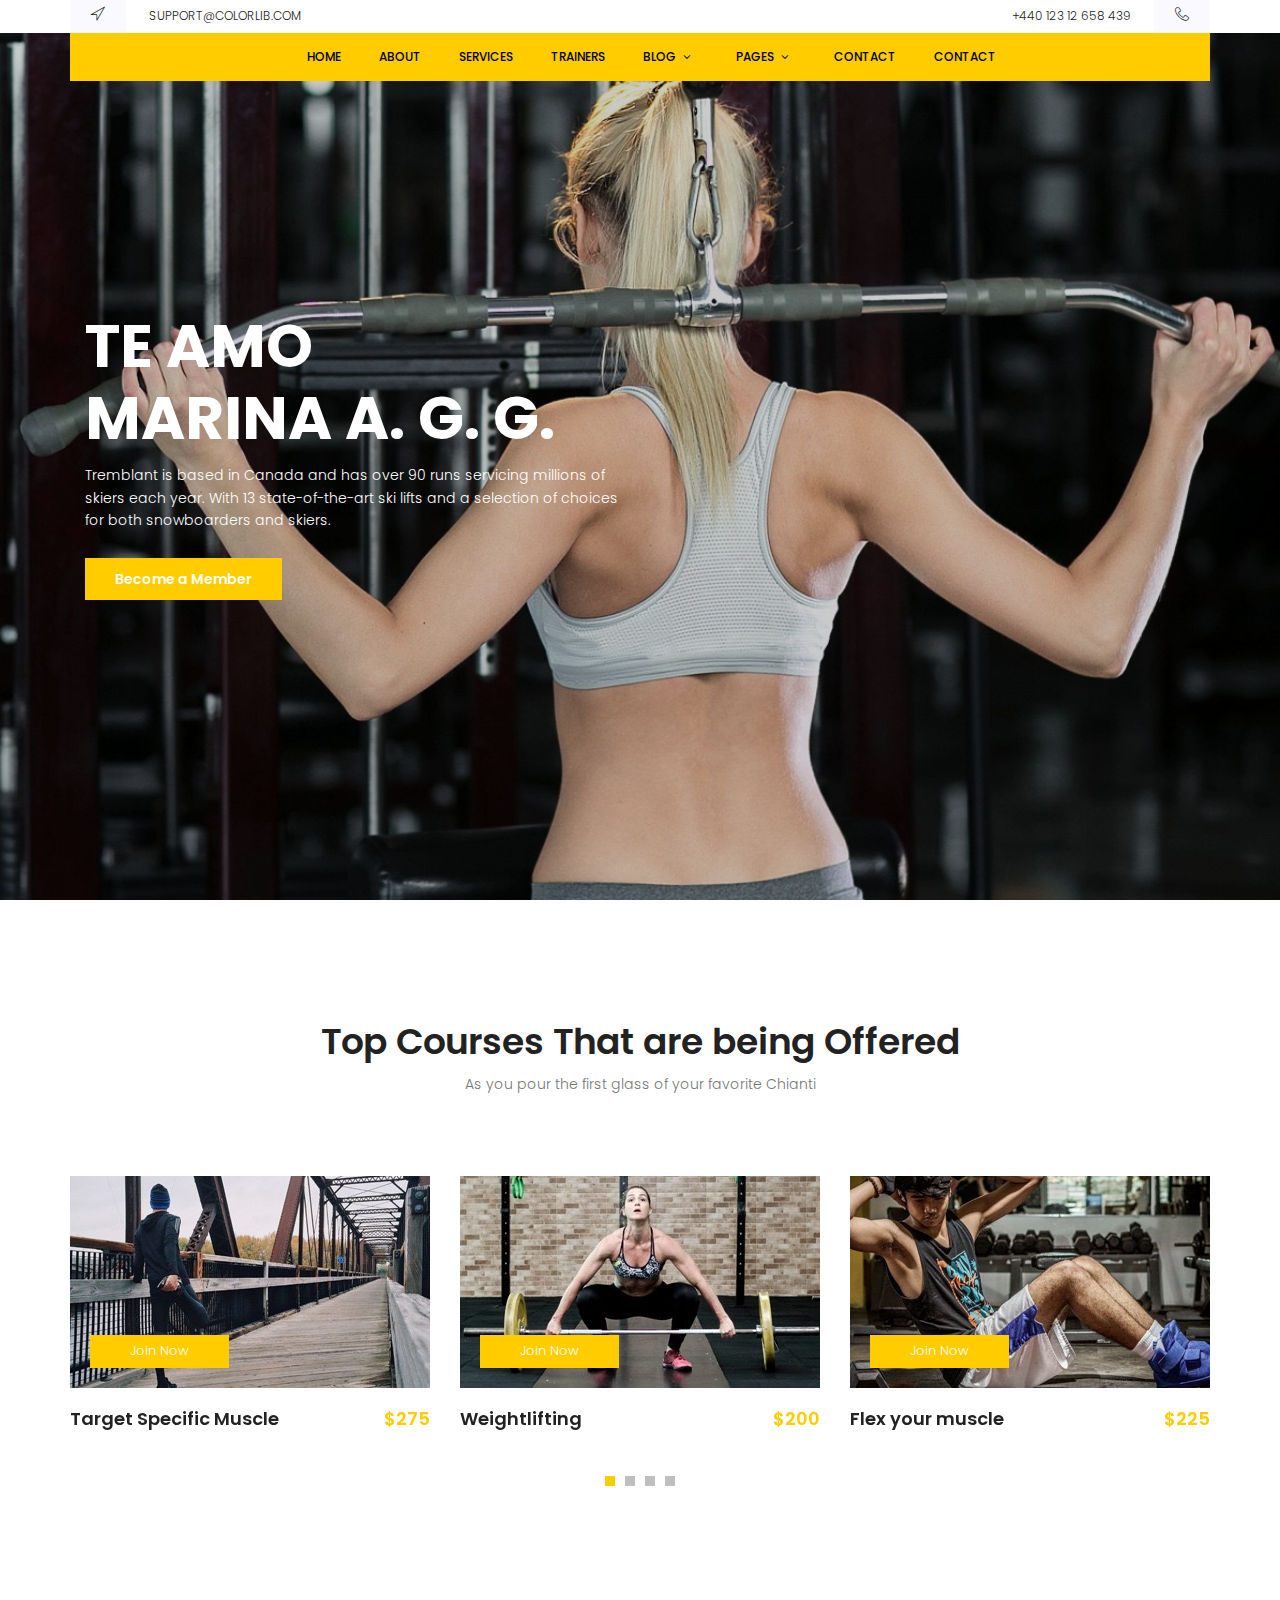
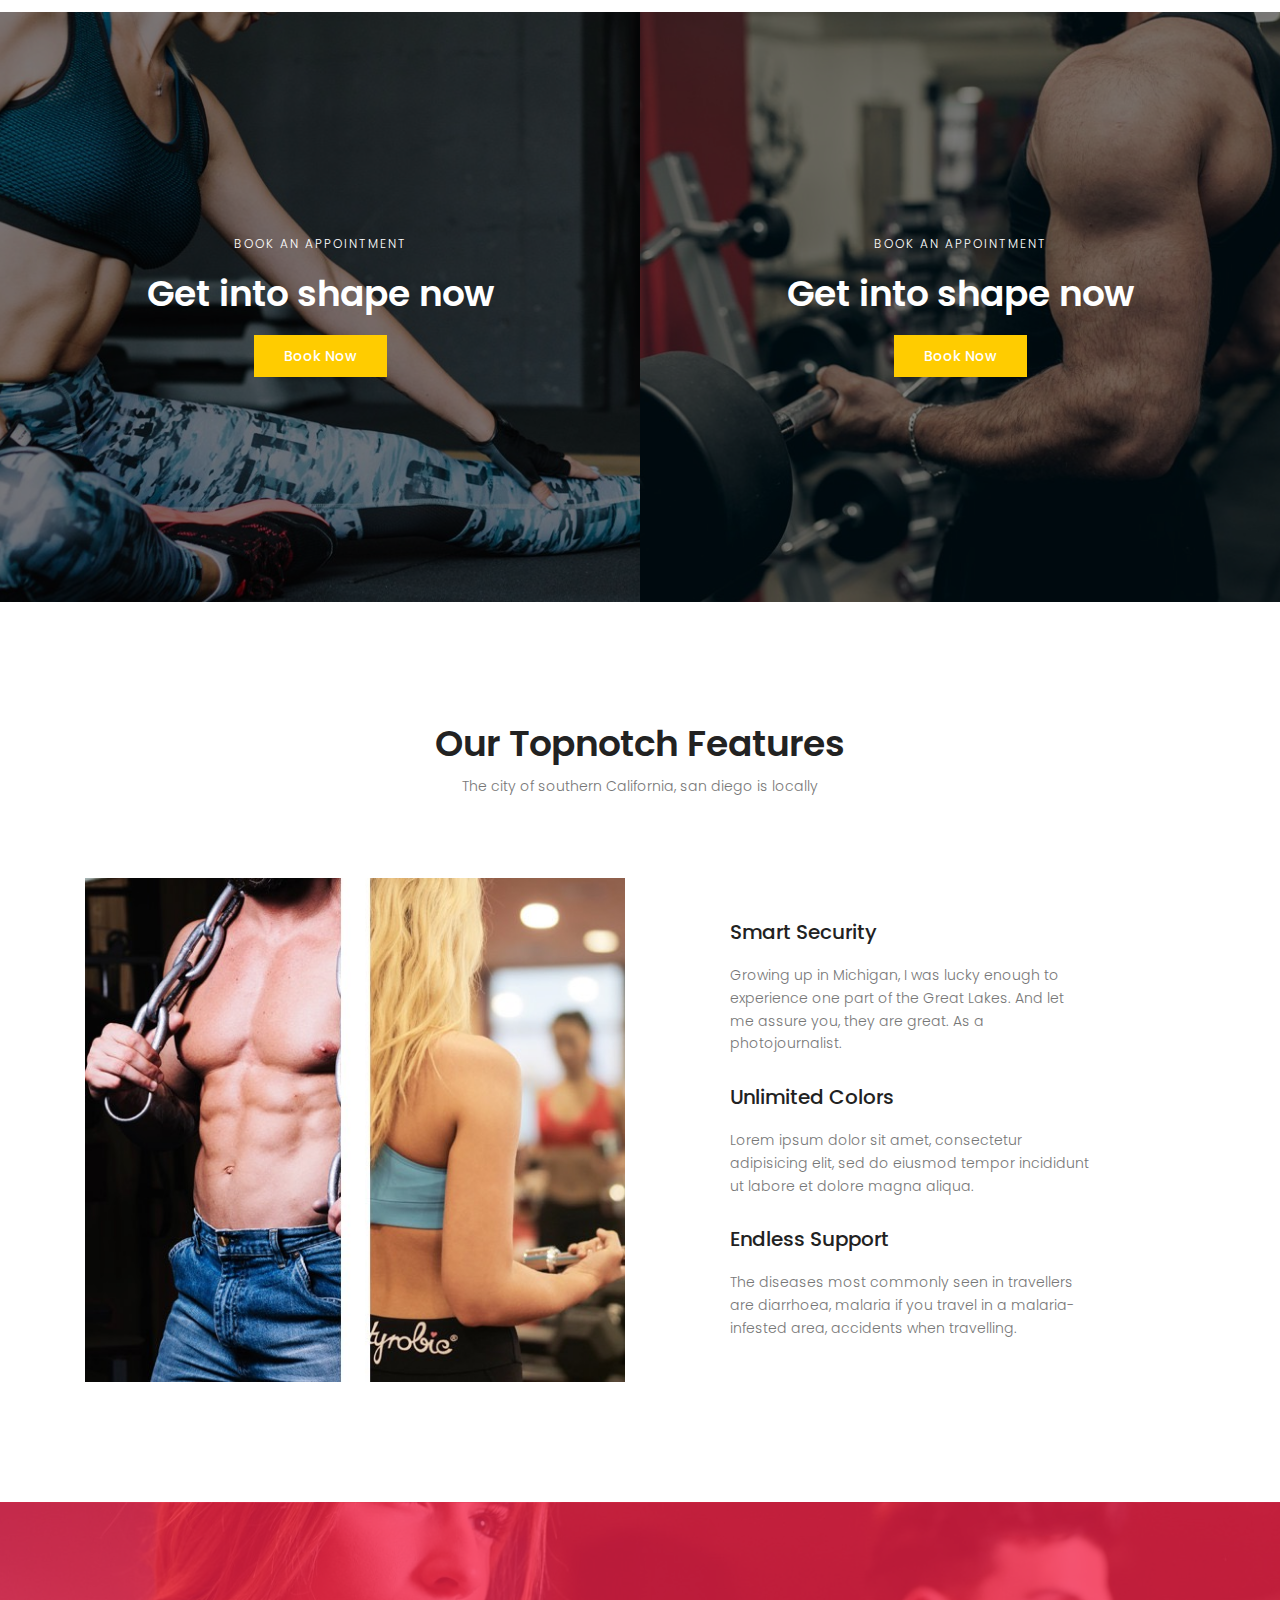
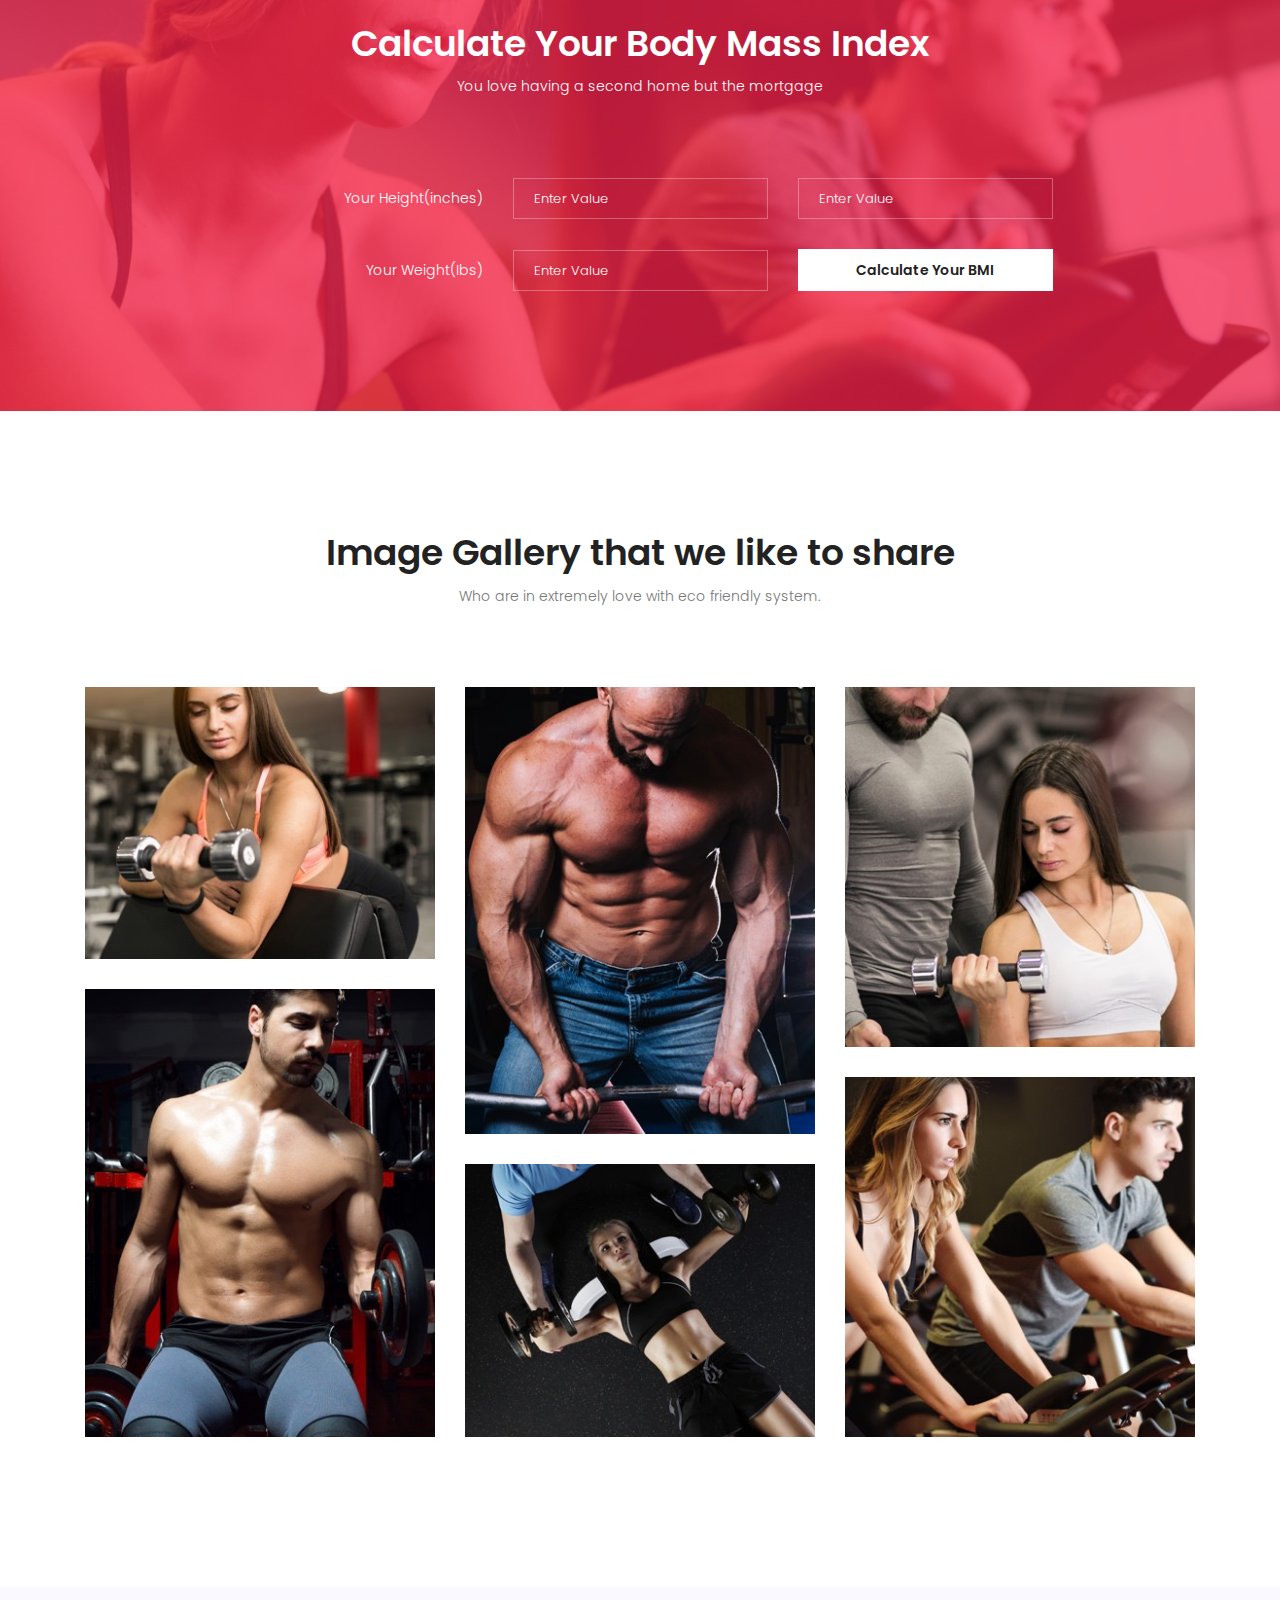
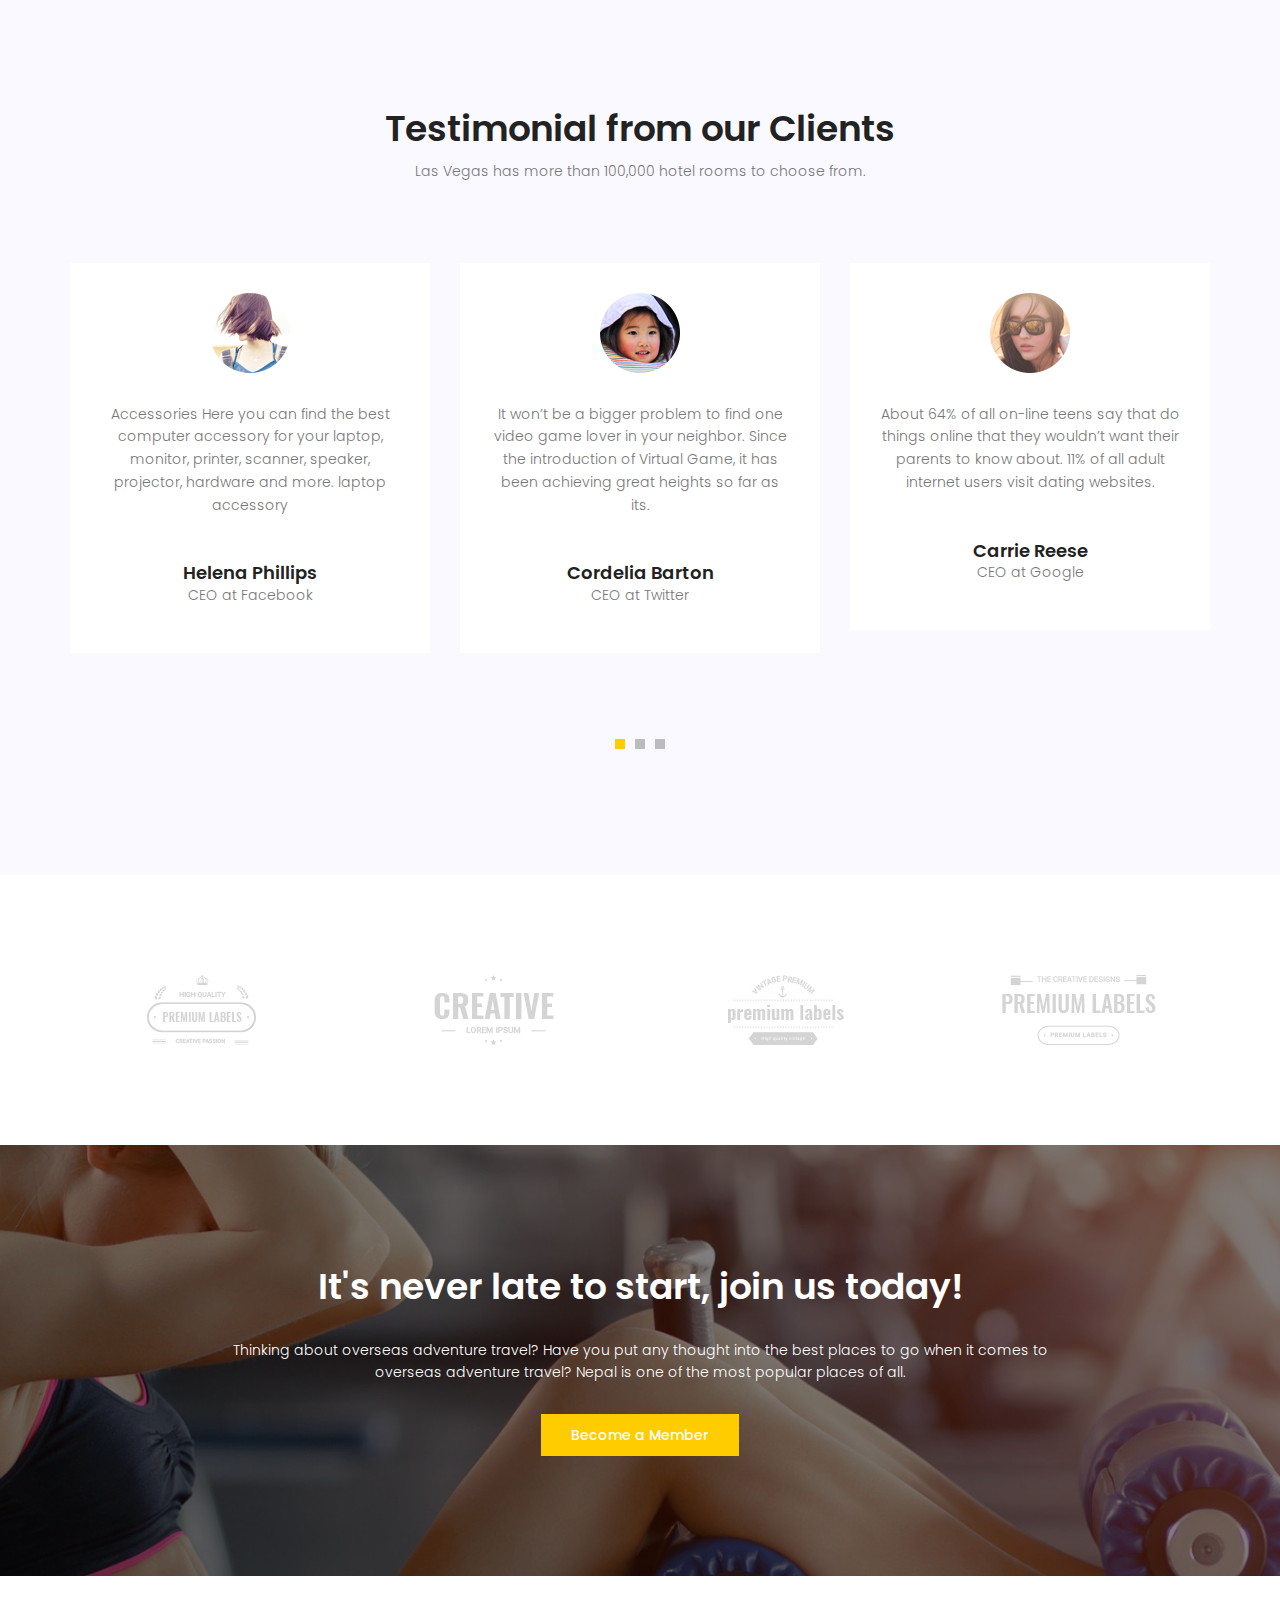
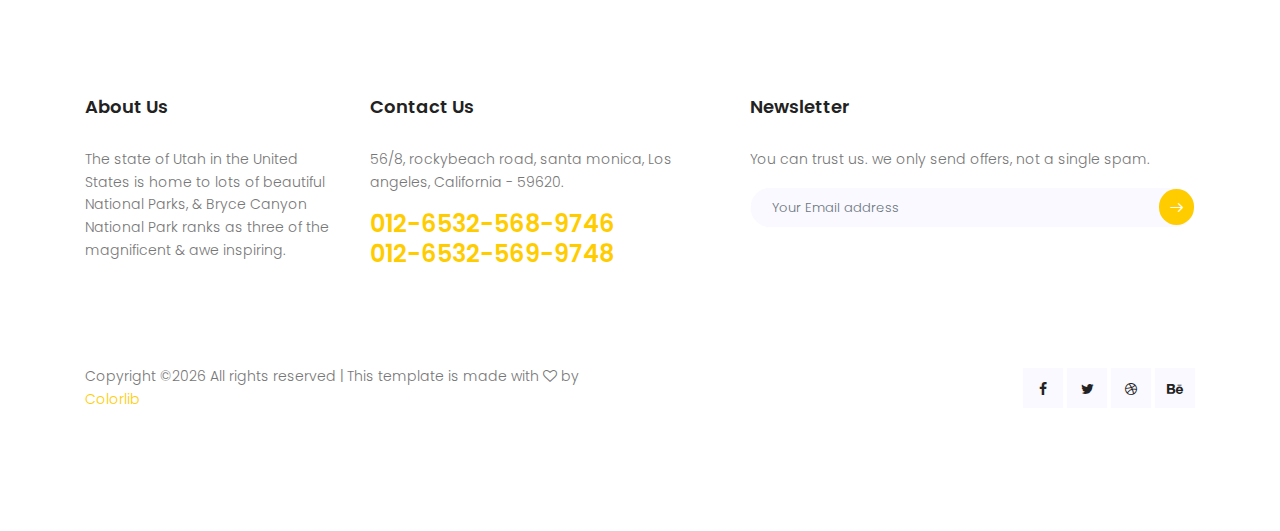
==== commit cdd766d7: "Update index.html" ====
--- a/index.html
+++ b/index.html
@@ -90,8 +90,8 @@
 					<div class="row fullscreen d-flex align-items-center justify-content-between">
 						<div class="banner-content col-lg-6 col-md-12 ">
 							<h1 class="text-uppercase">
-								Shape your <br>
-								Perfect body			
+								Te Amo <br>
+								Marina A. G. G.			
 							</h1>
 							<p class="pt-10 pb-10 text-white">
 								Tremblant is based in Canada and has over 90 runs servicing millions of skiers each year. With 13 state-of-the-art ski lifts and a selection of choices for both snowboarders and skiers.
@@ -605,4 +605,4 @@
 			<script src="js/mail-script.js"></script>	
 			<script src="js/main.js"></script>	
 		</body>
-	</html>+	</html>
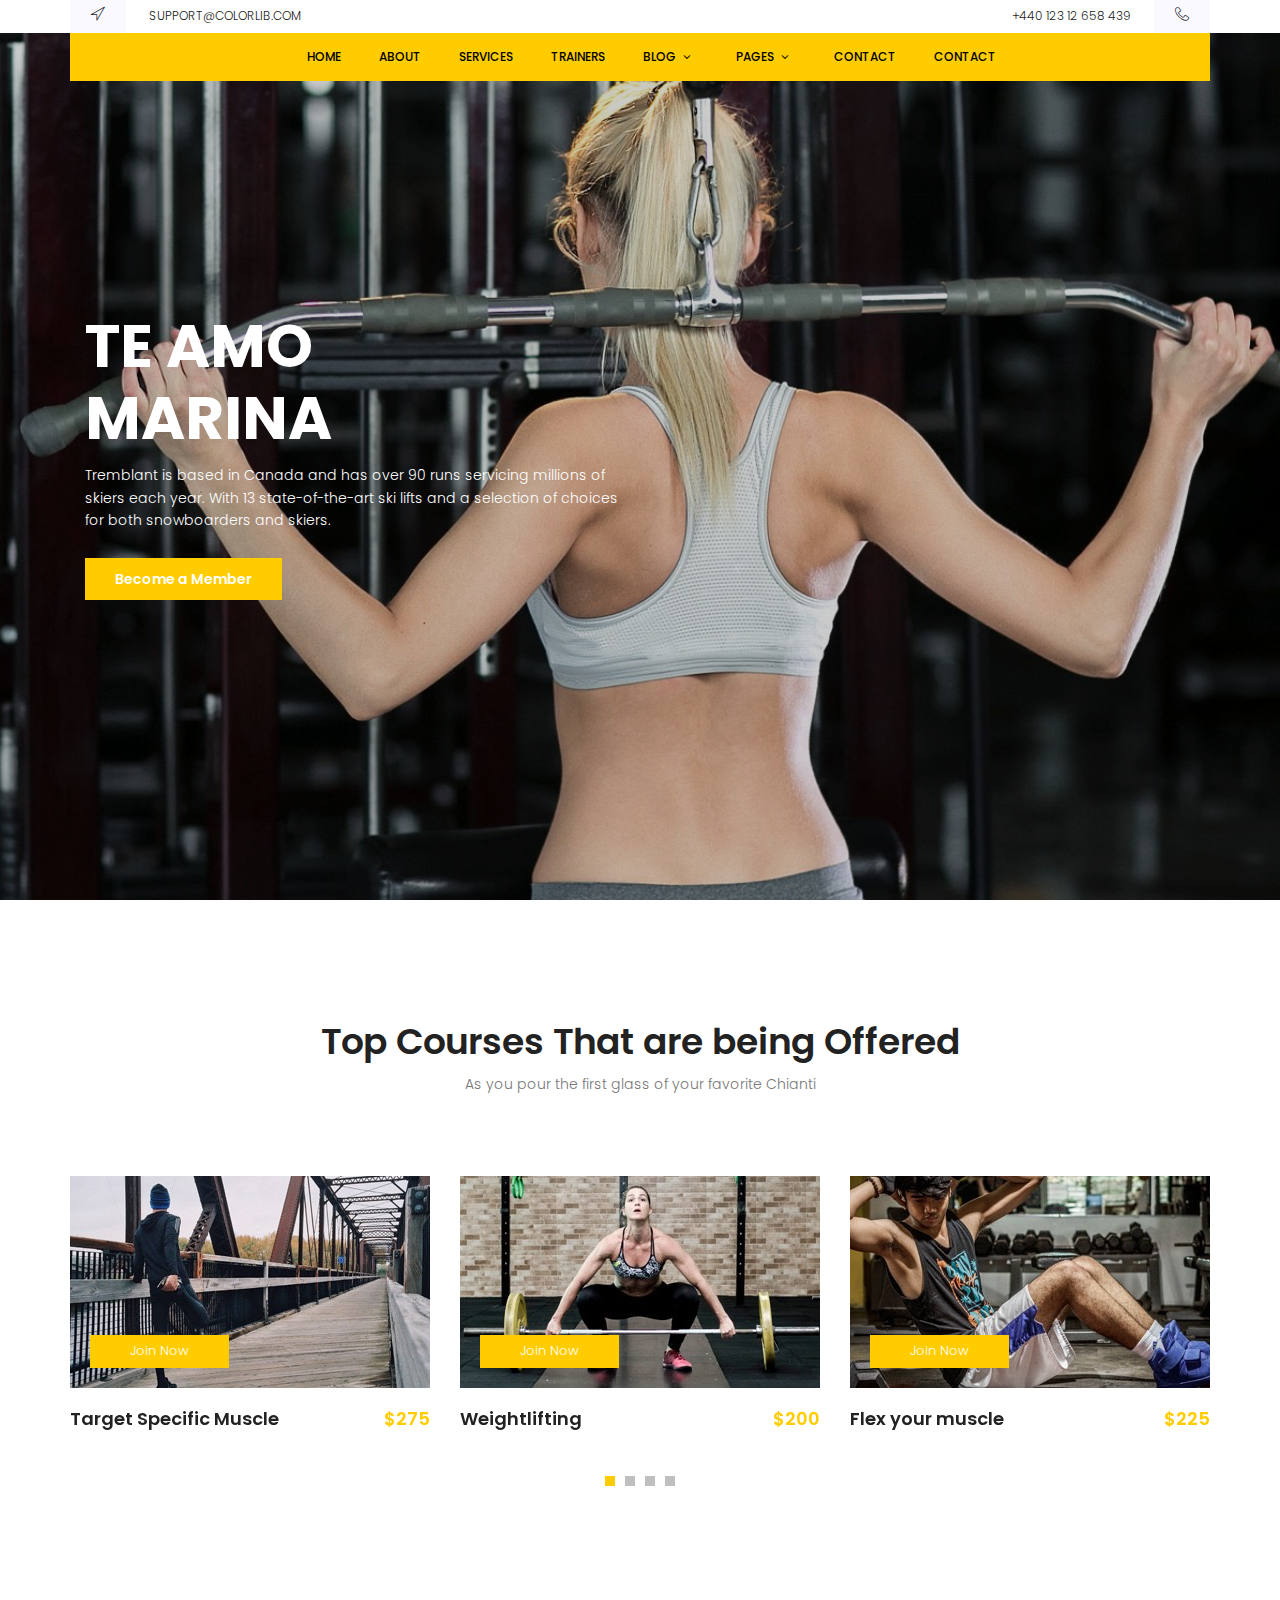
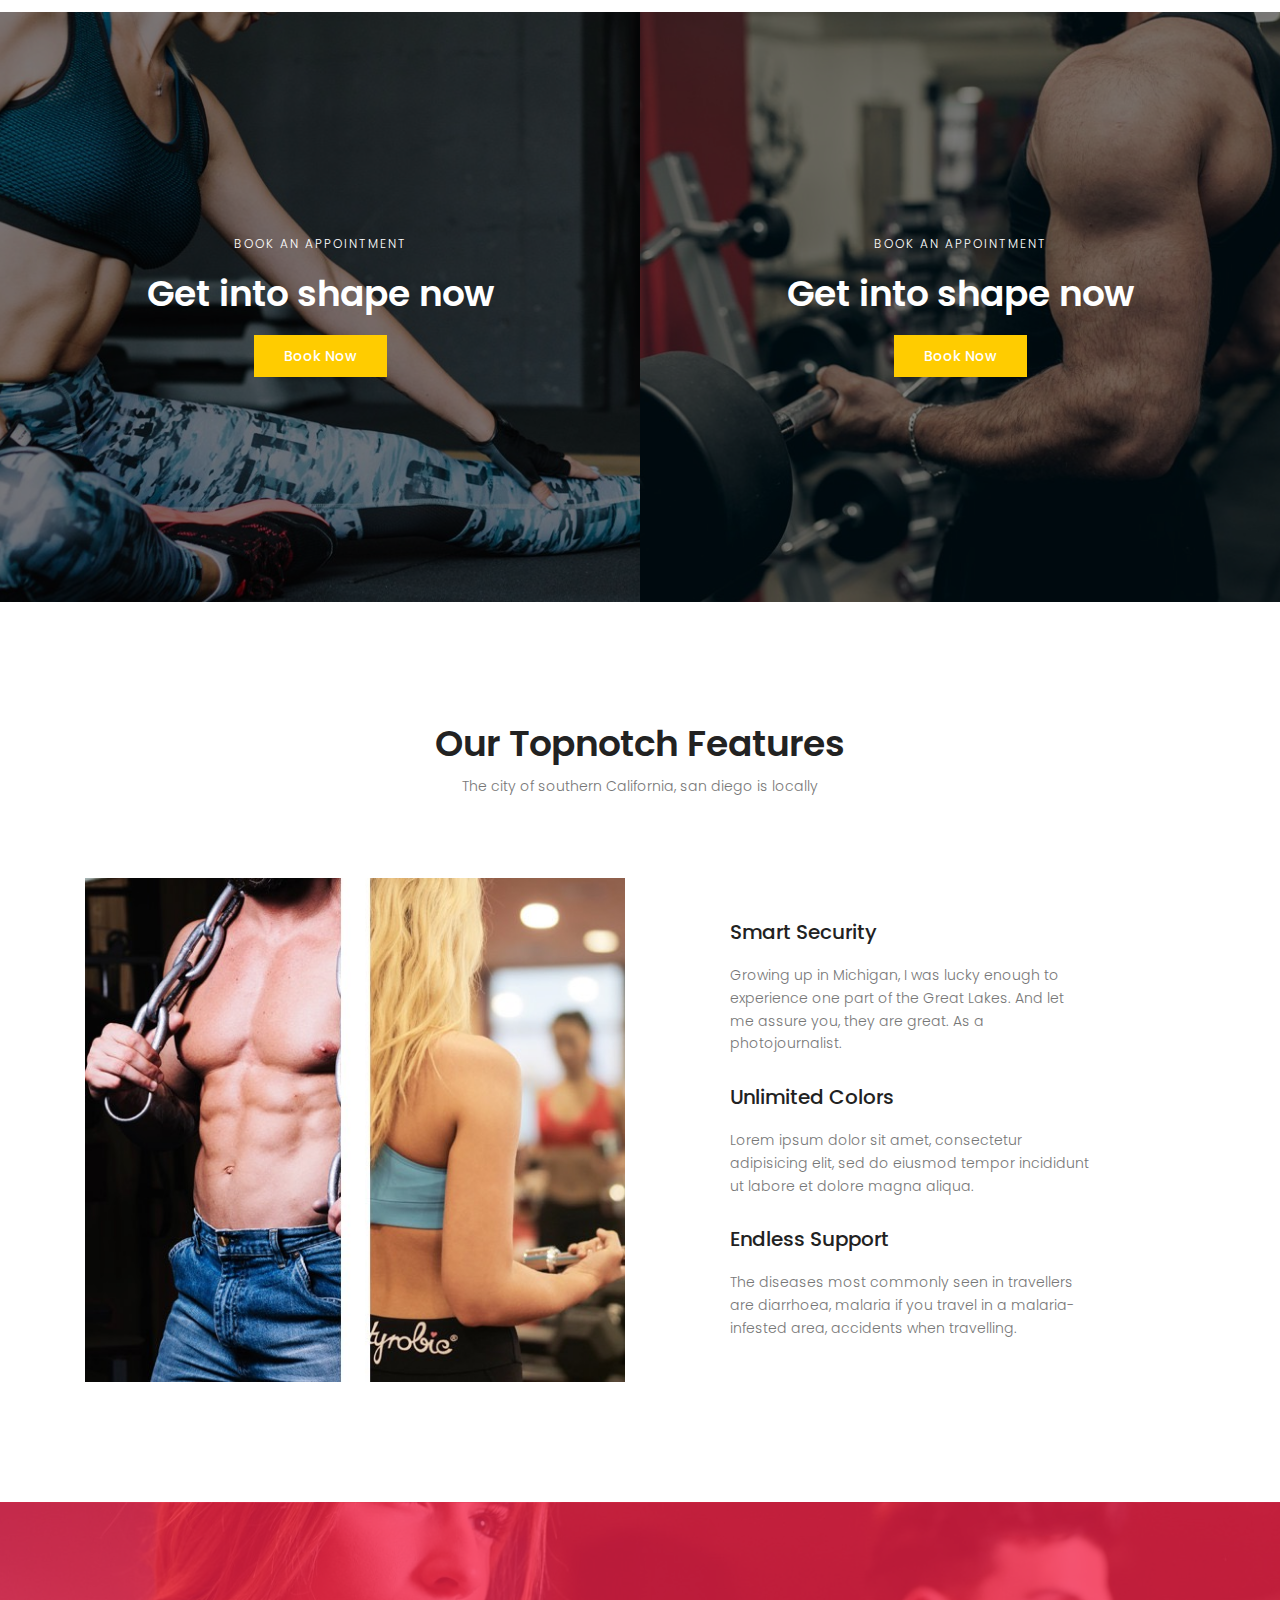
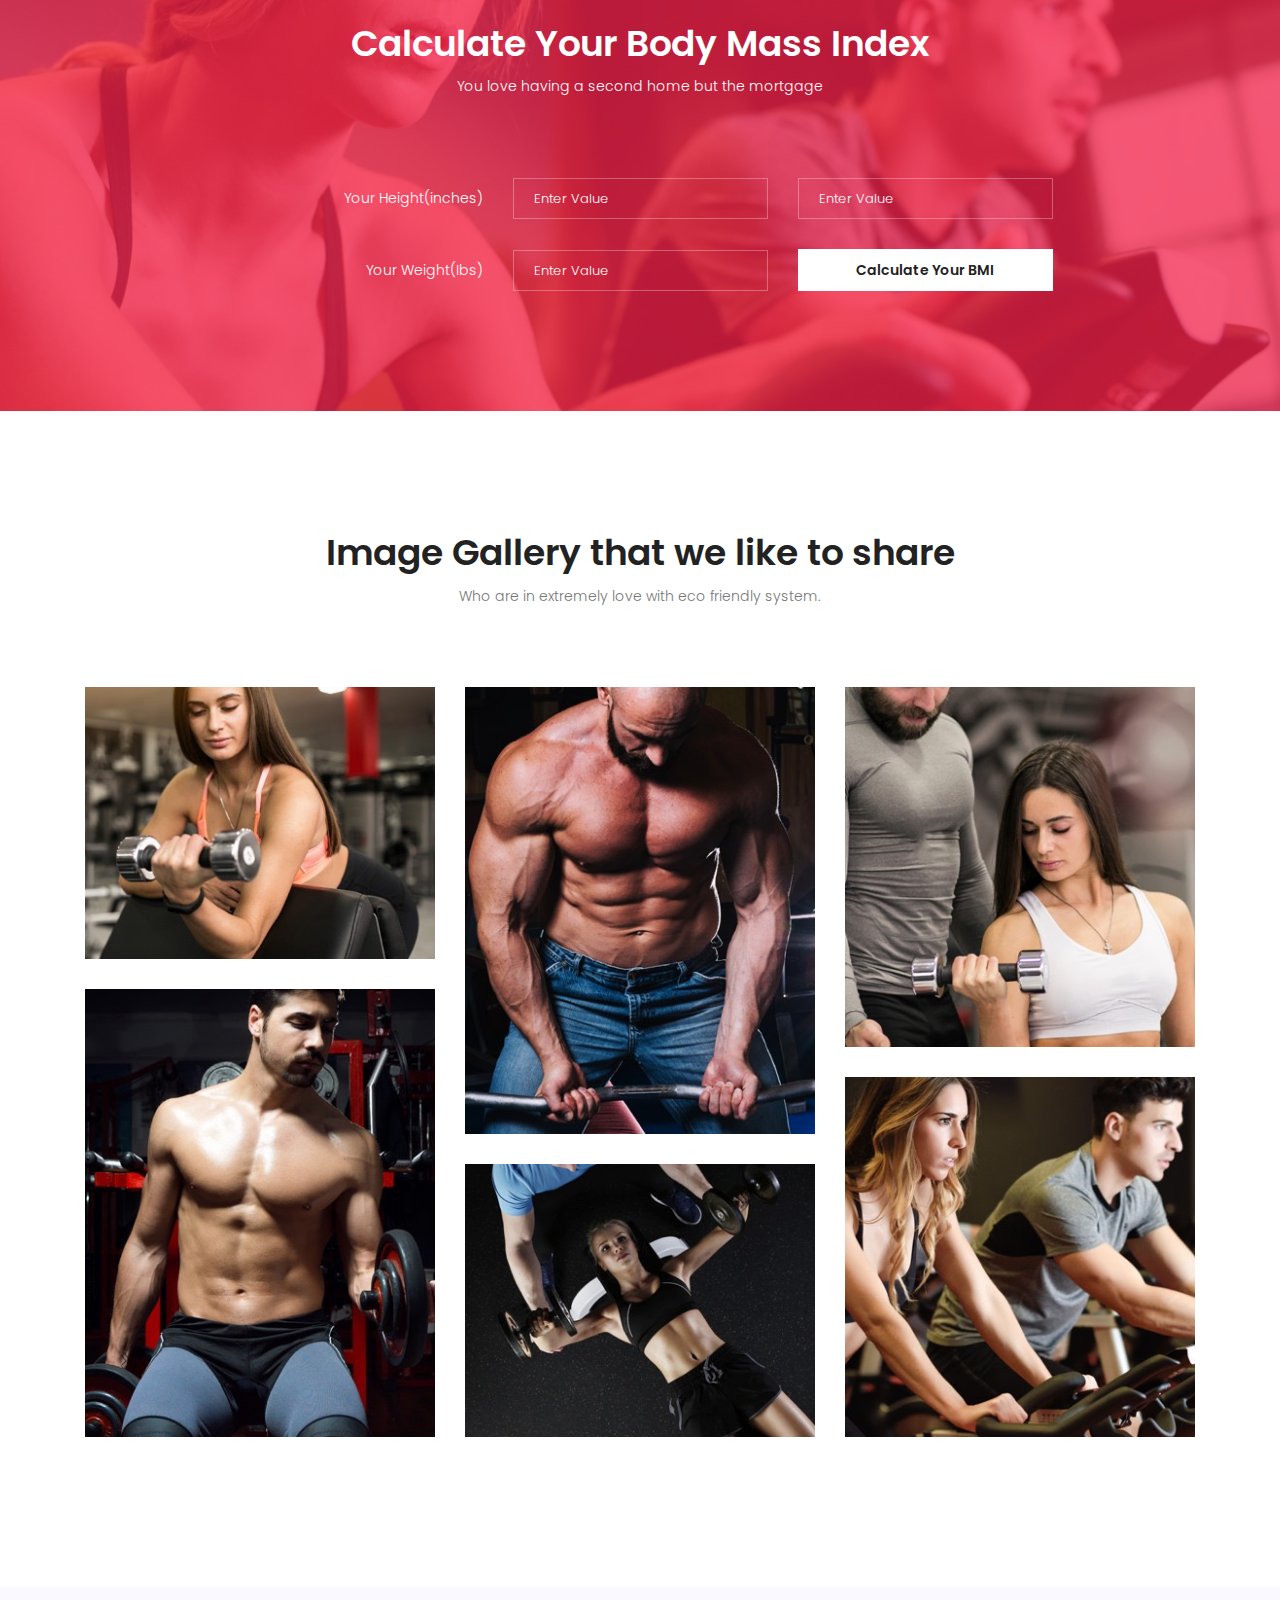
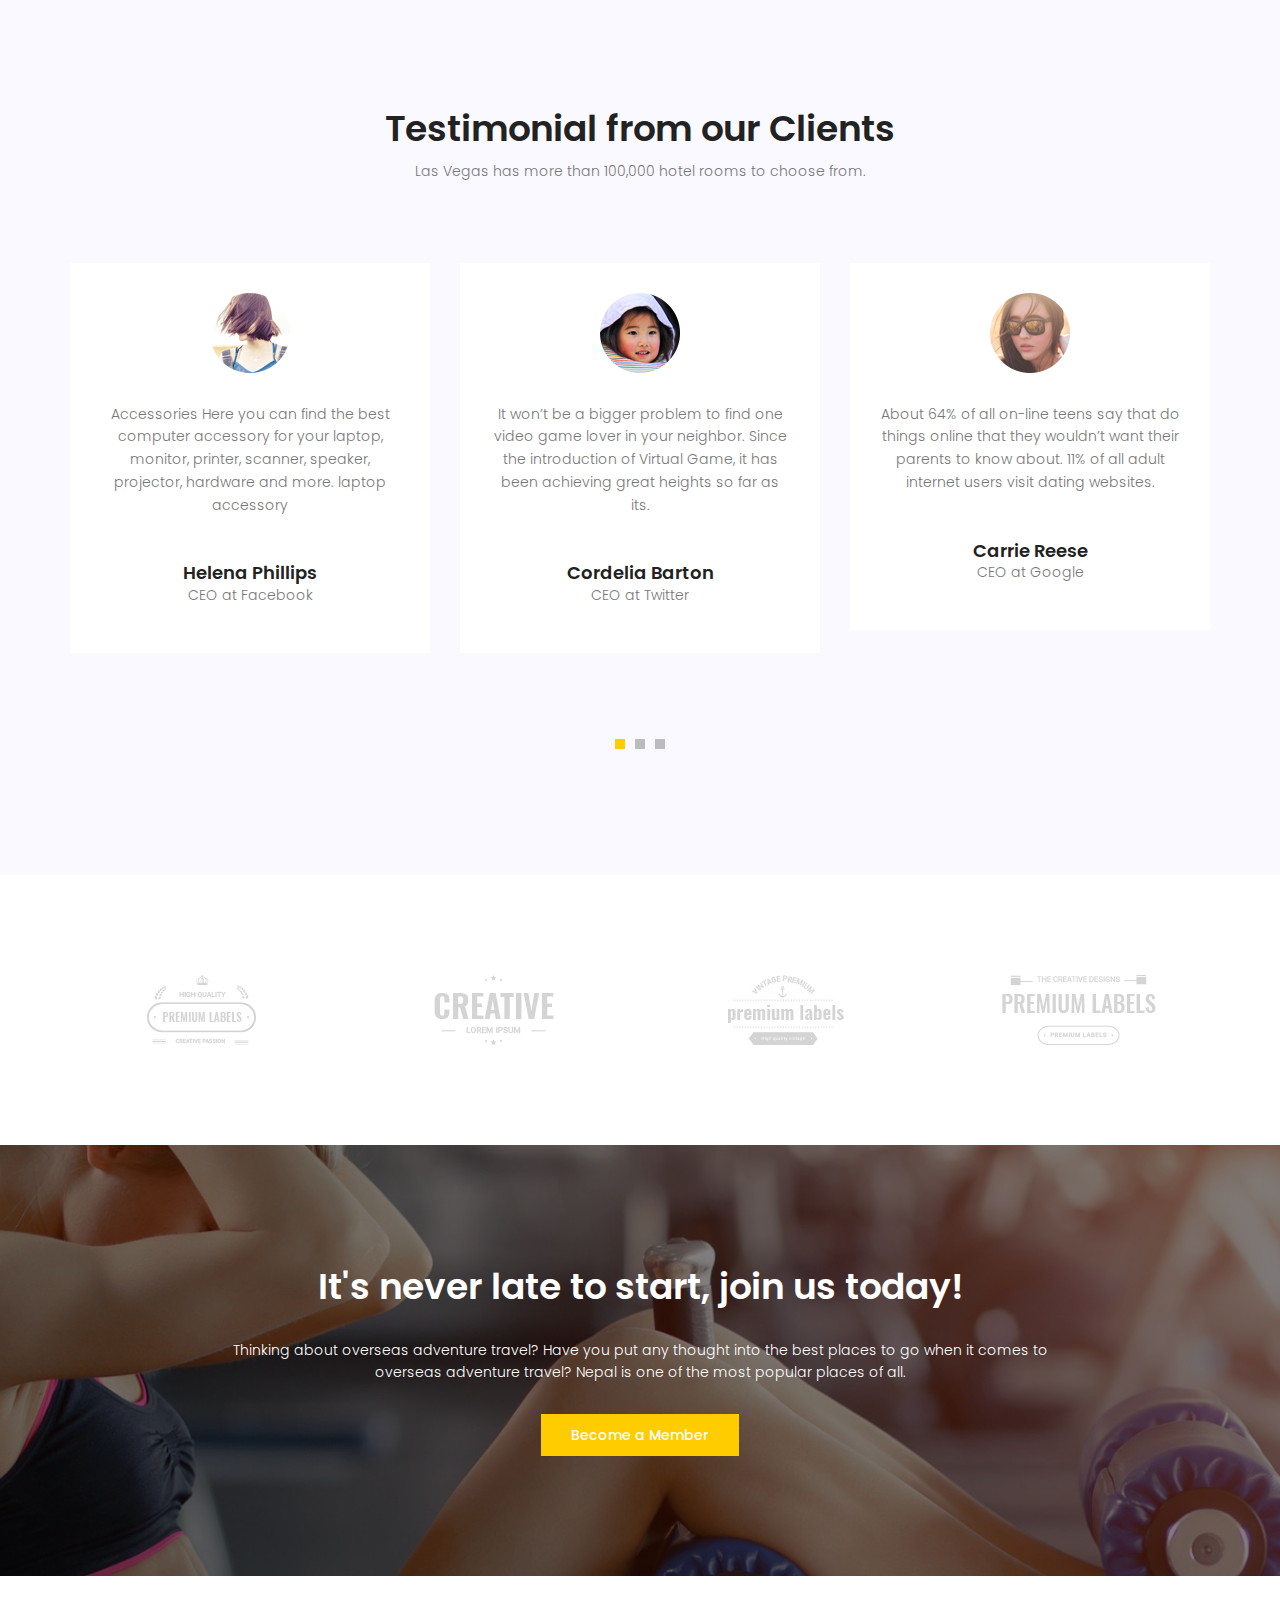
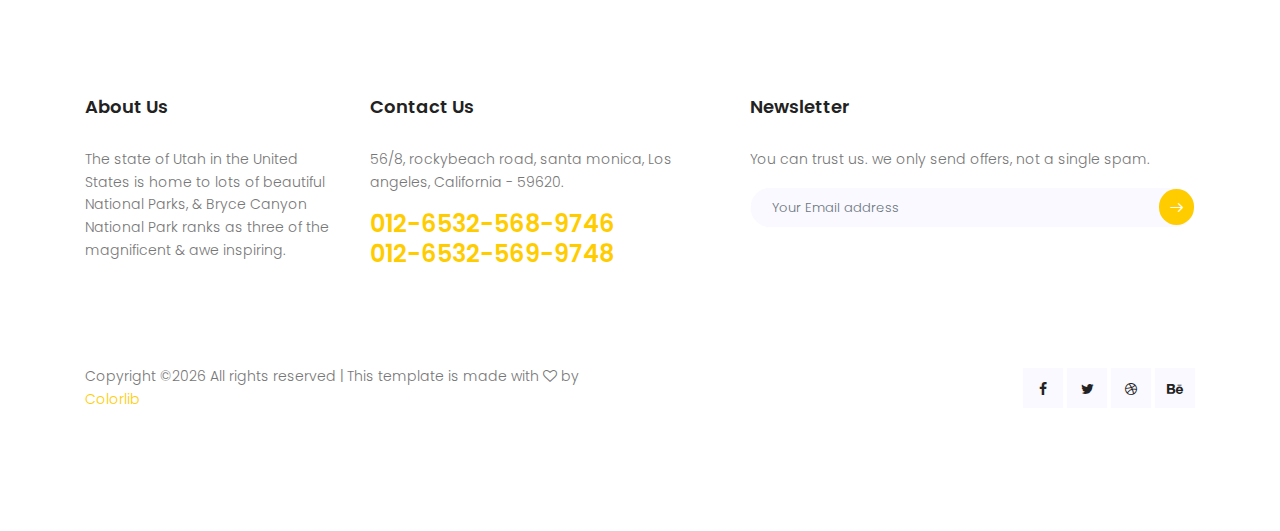
==== commit 941eabf1: "Update index.html" ====
--- a/index.html
+++ b/index.html
@@ -91,7 +91,7 @@
 						<div class="banner-content col-lg-6 col-md-12 ">
 							<h1 class="text-uppercase">
 								Te Amo <br>
-								Marina A. G. G.			
+								Marina		
 							</h1>
 							<p class="pt-10 pb-10 text-white">
 								Tremblant is based in Canada and has over 90 runs servicing millions of skiers each year. With 13 state-of-the-art ski lifts and a selection of choices for both snowboarders and skiers.
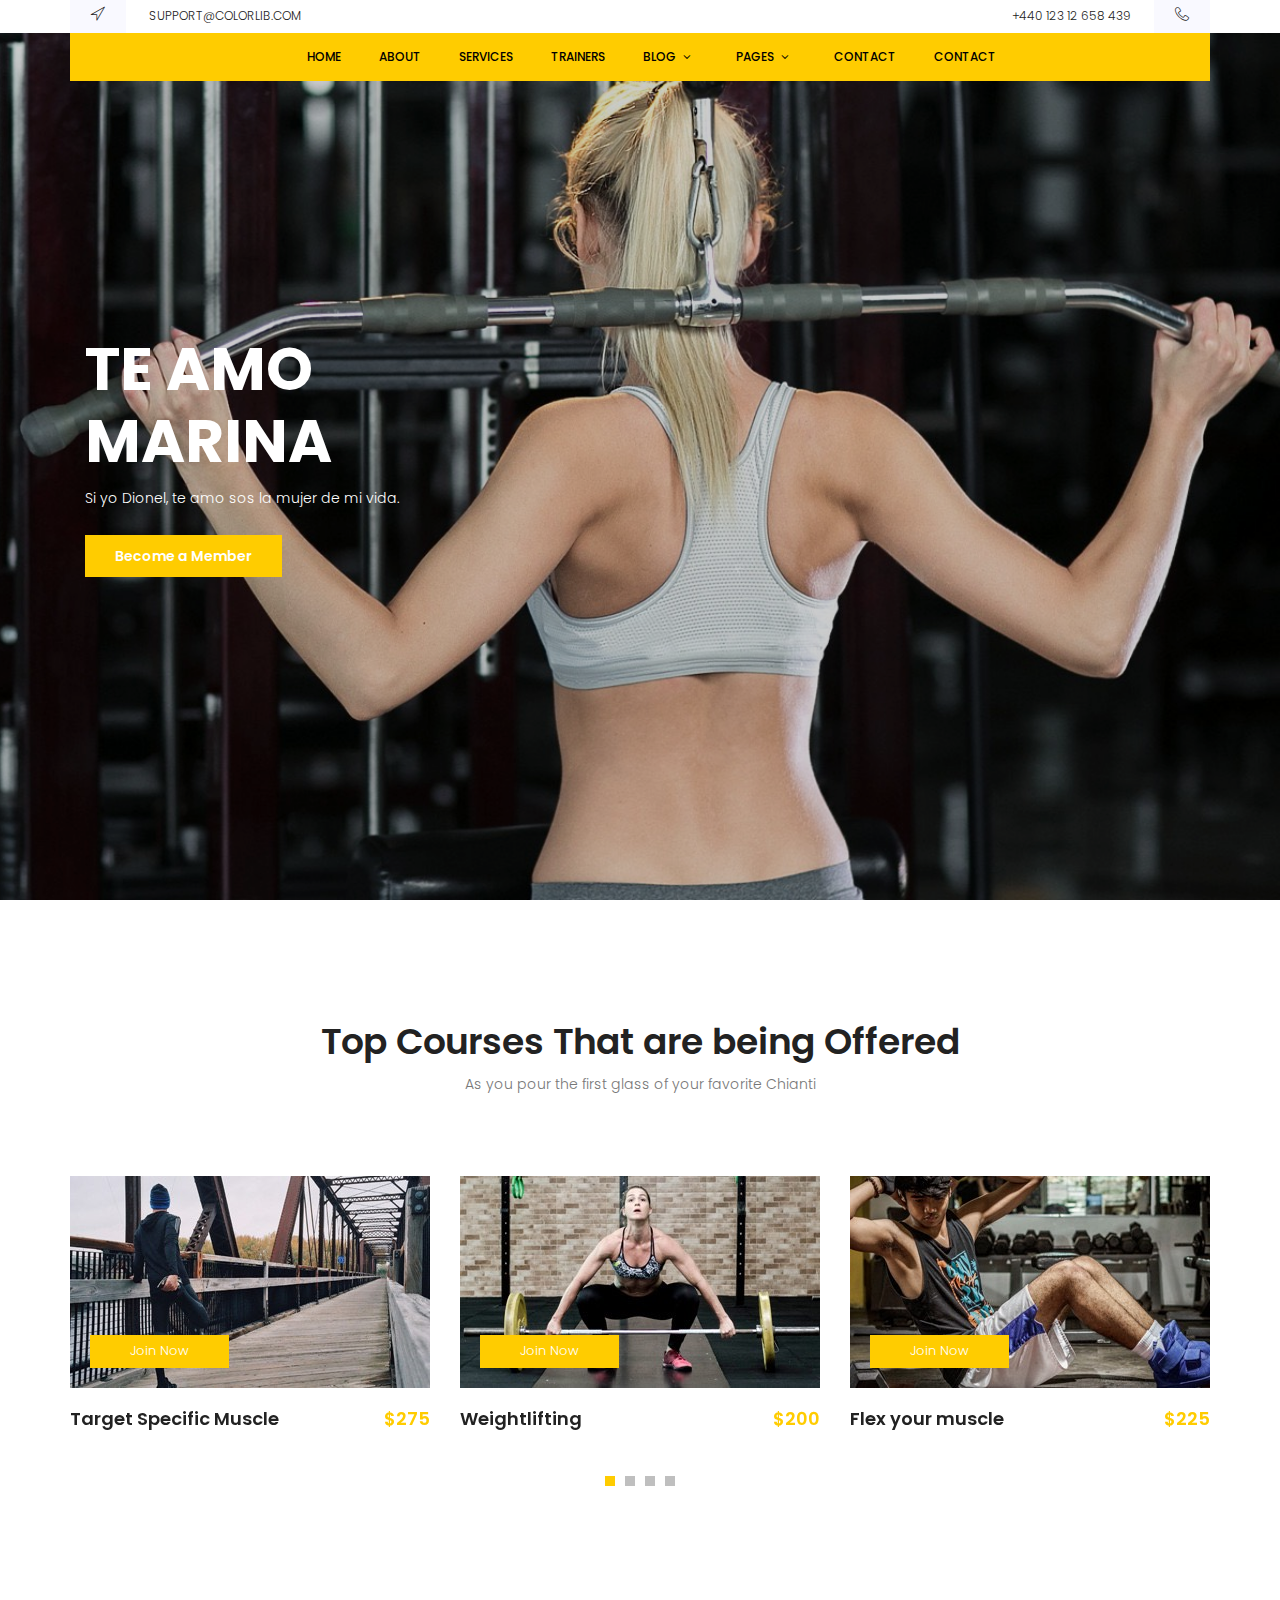
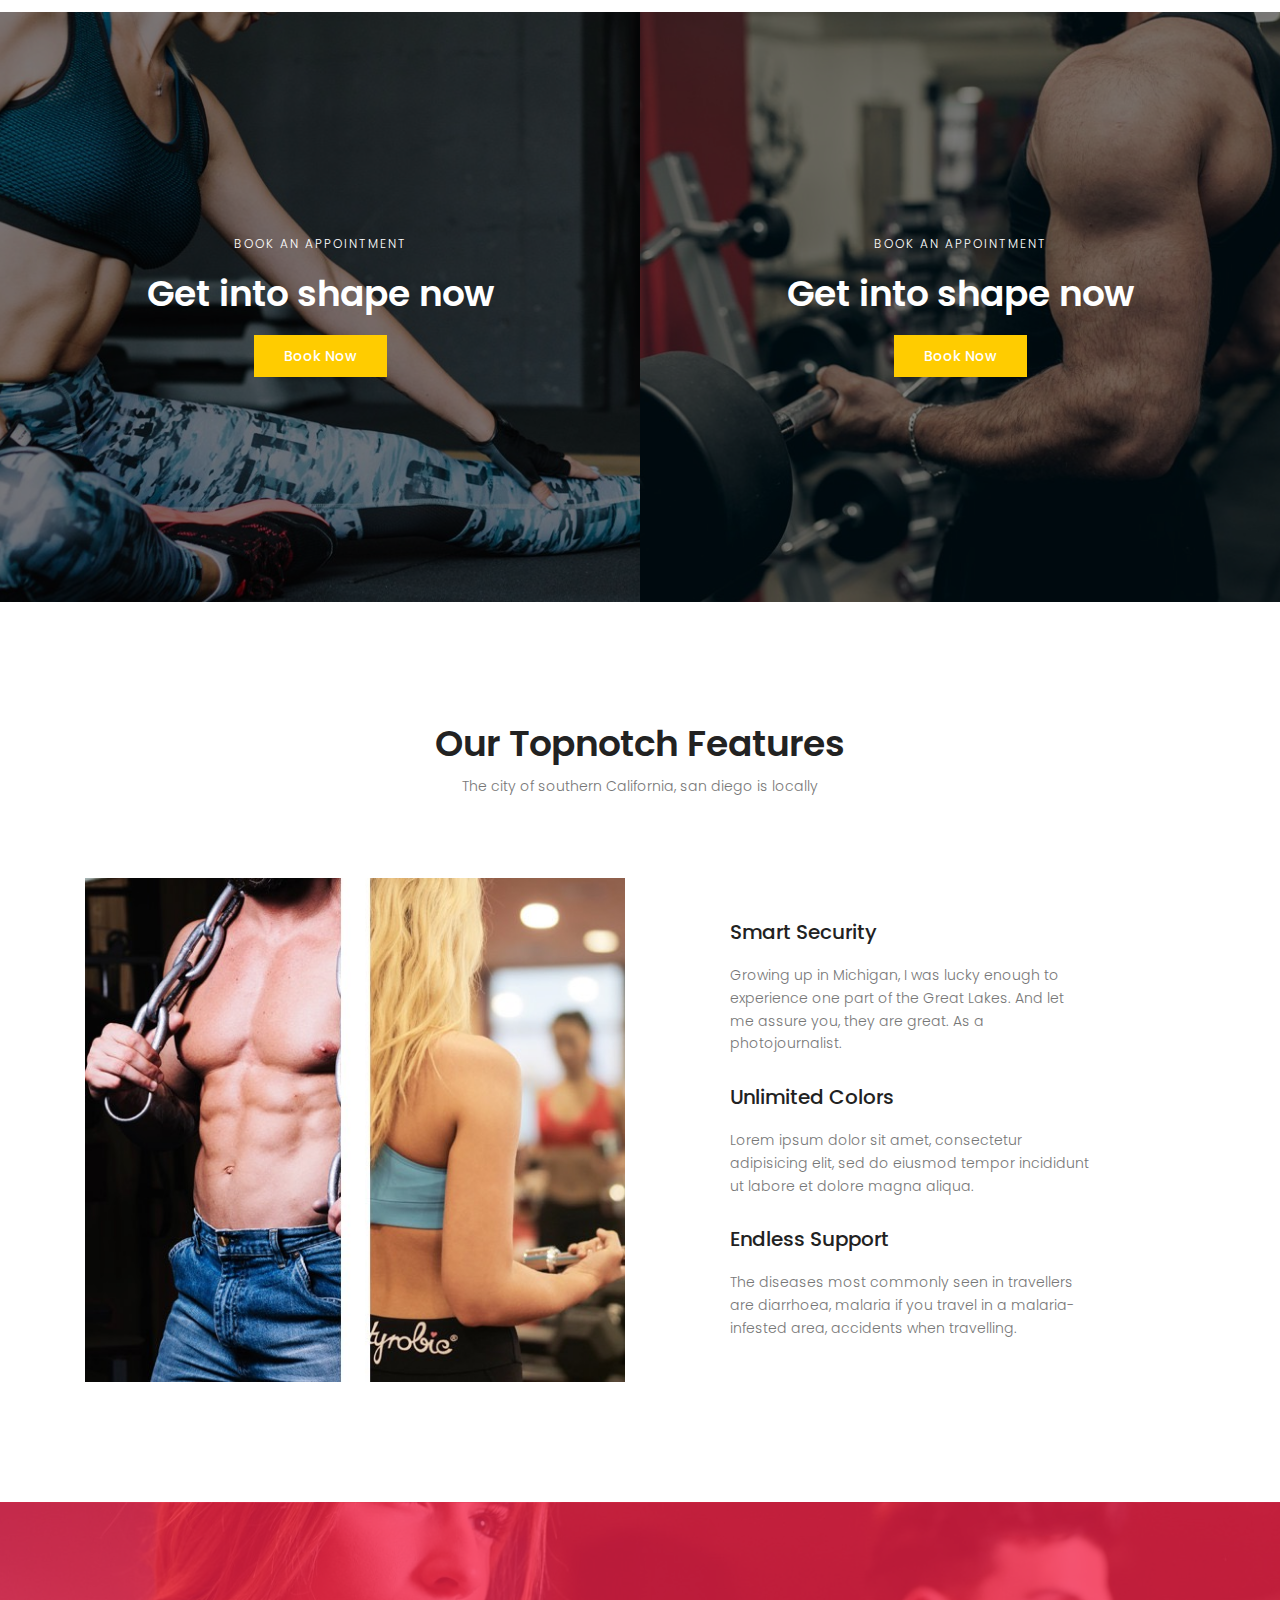
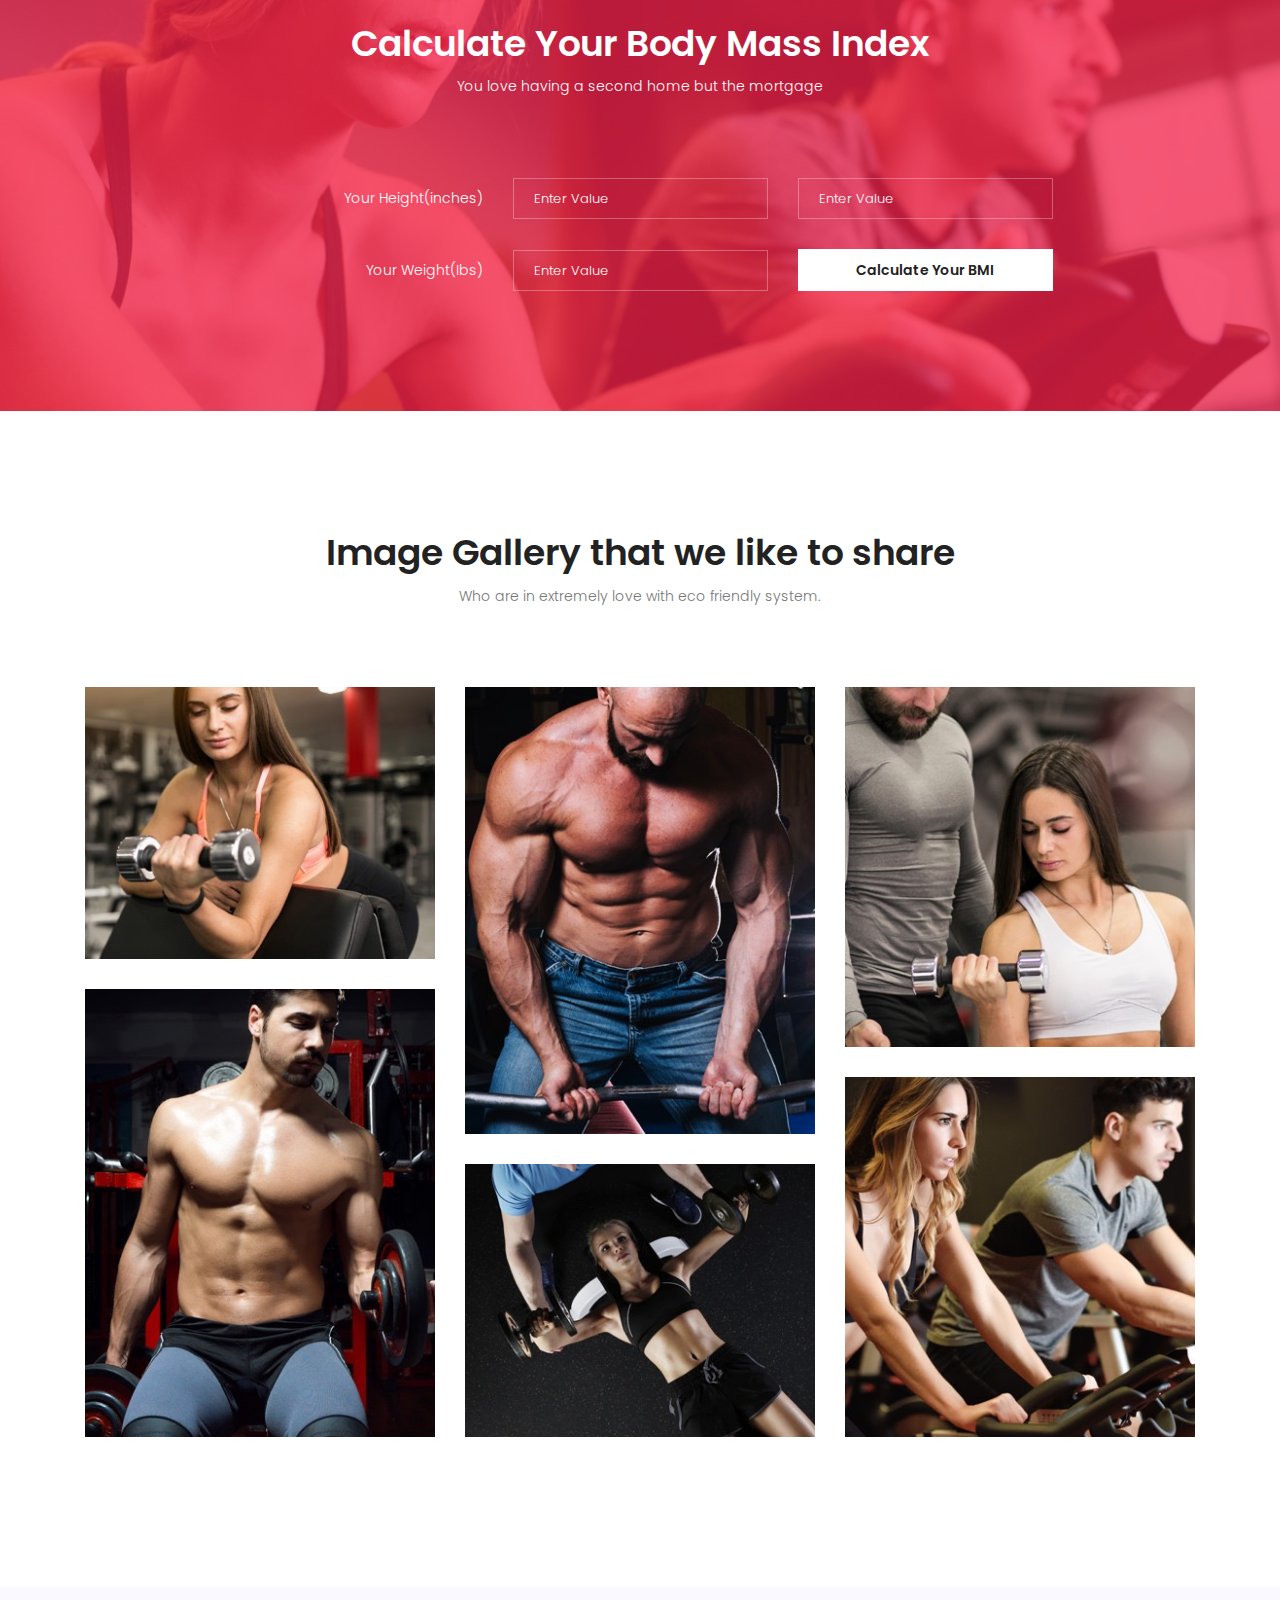
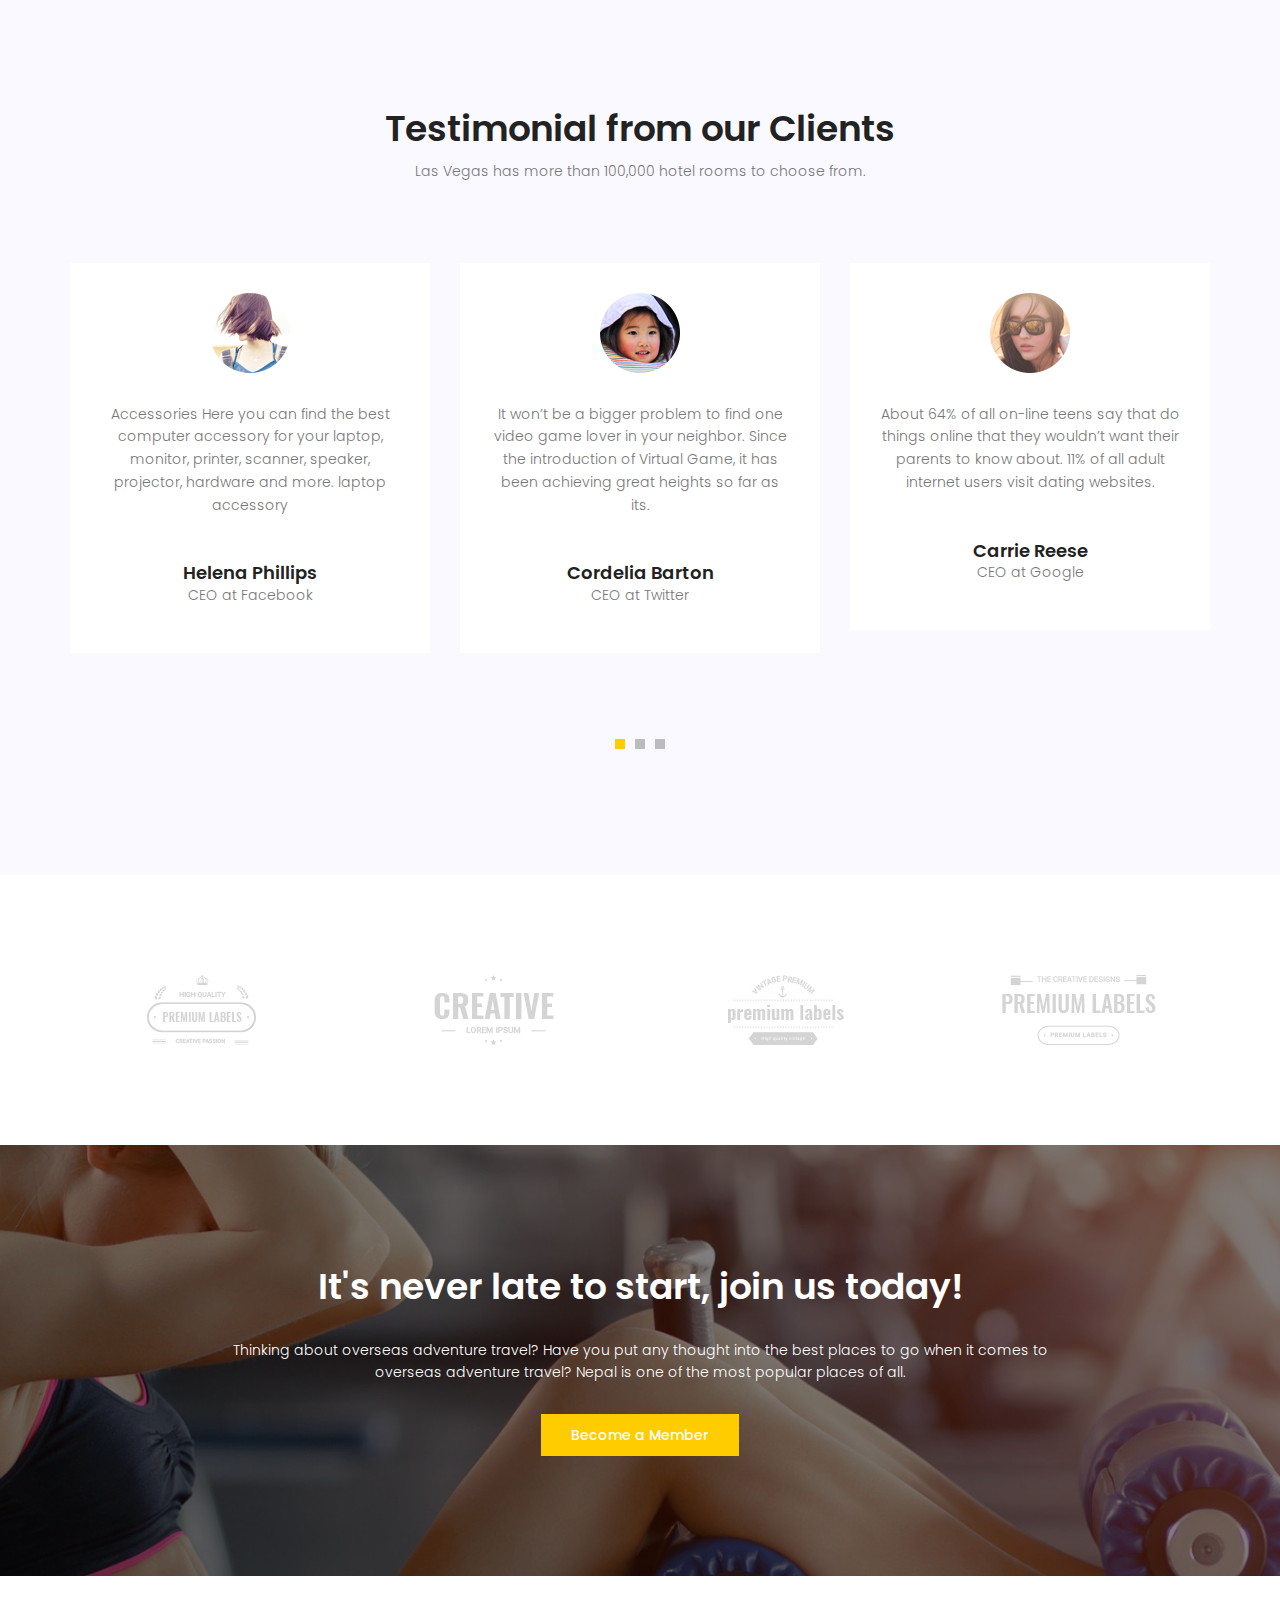
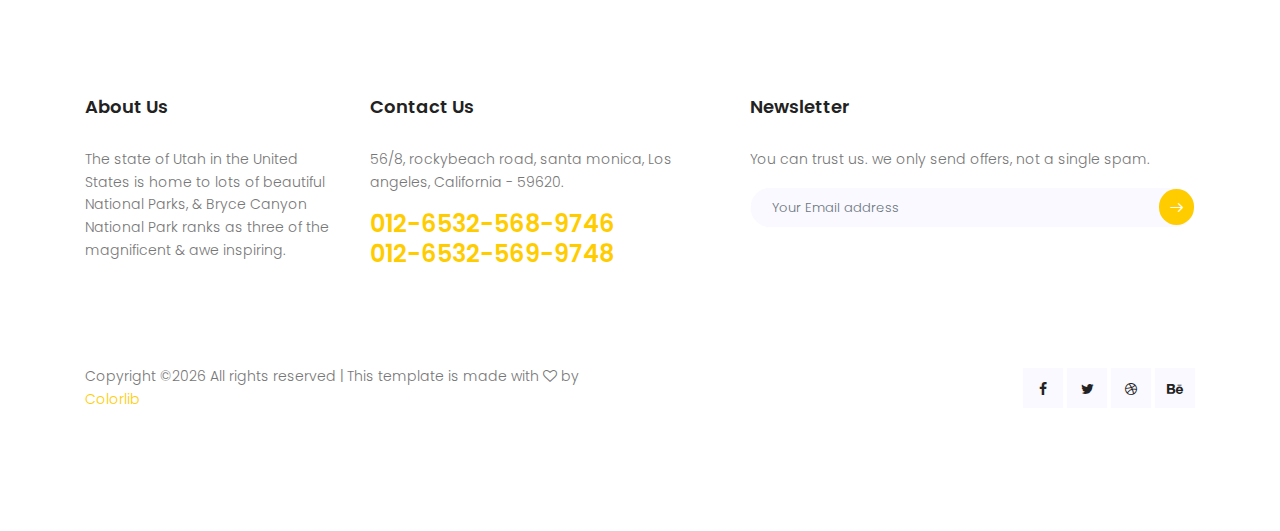
==== commit 8d1f2510: "Update index.html" ====
--- a/index.html
+++ b/index.html
@@ -94,7 +94,7 @@
 								Marina		
 							</h1>
 							<p class="pt-10 pb-10 text-white">
-								Tremblant is based in Canada and has over 90 runs servicing millions of skiers each year. With 13 state-of-the-art ski lifts and a selection of choices for both snowboarders and skiers.
+								Si yo Dionel, te amo sos la mujer de mi vida.
 							</p>
 							<a href="#" class="primary-btn">Become a Member</a>
 						</div>										
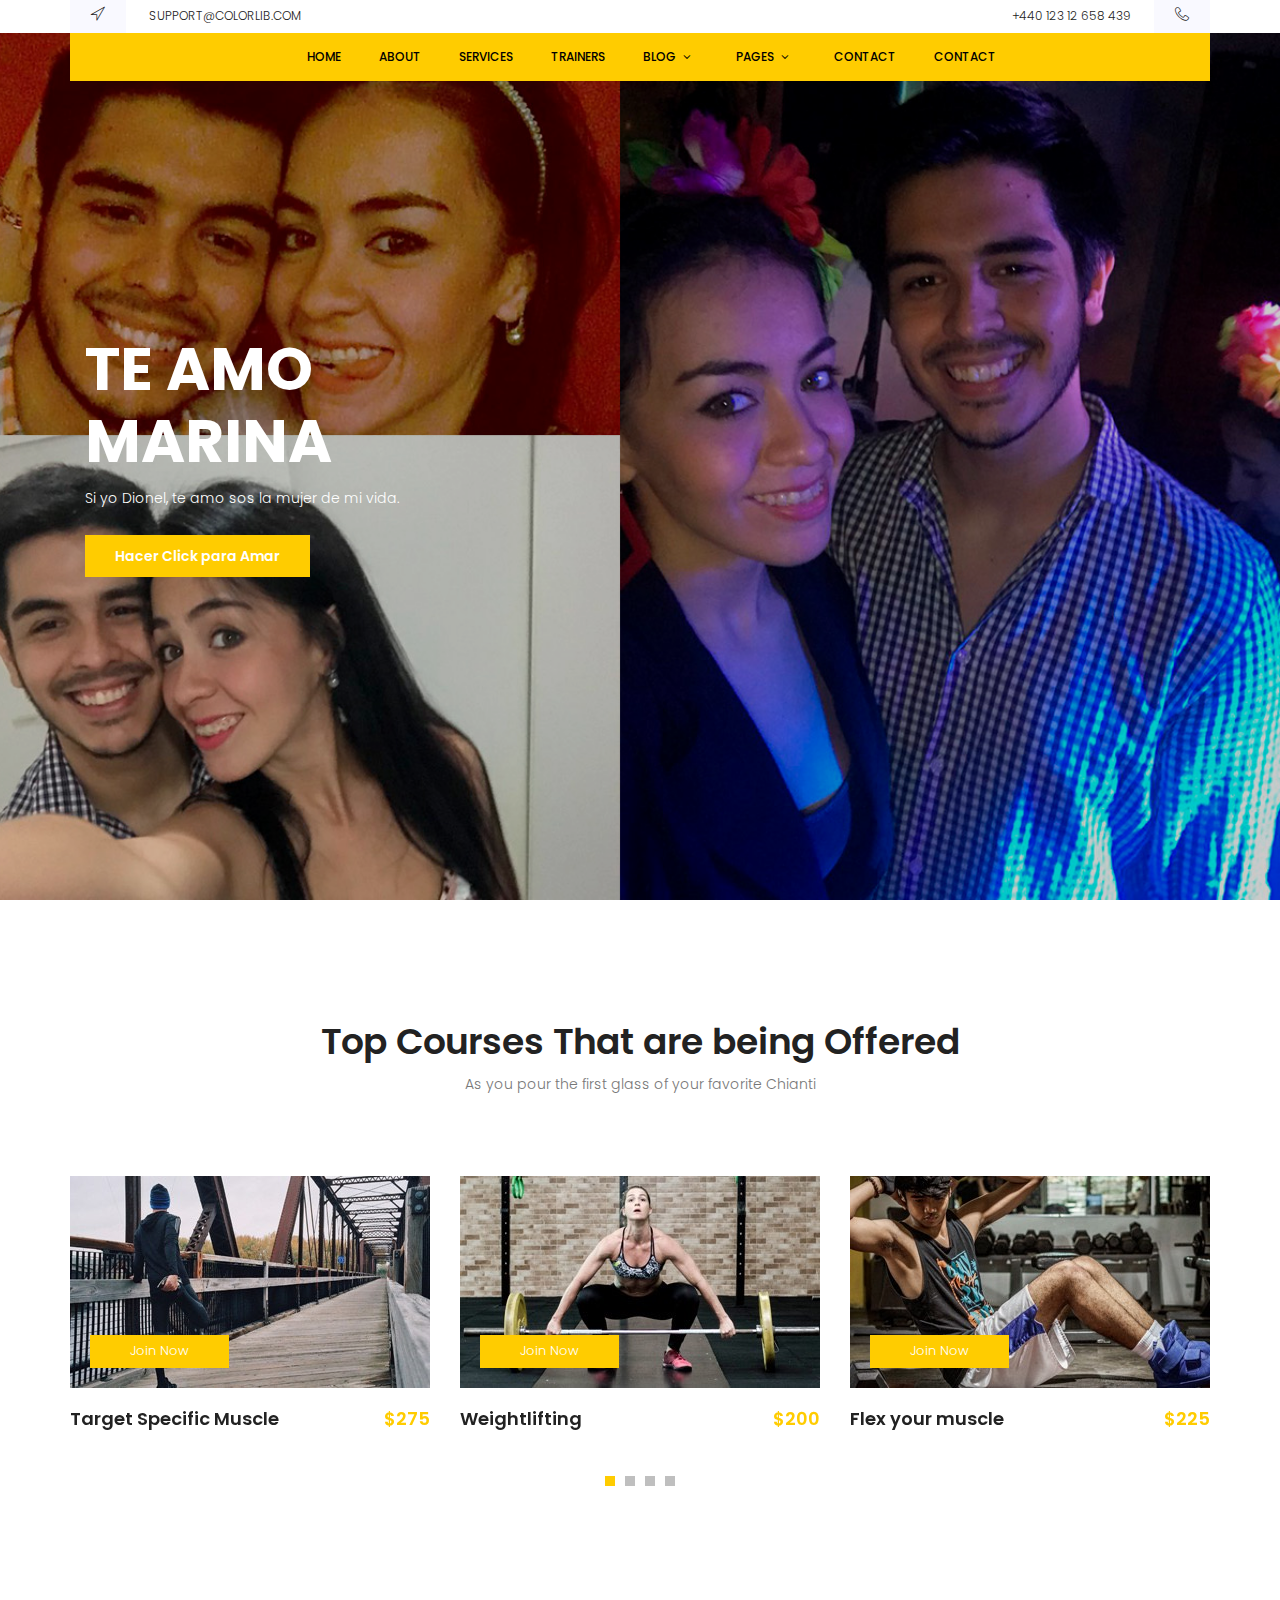
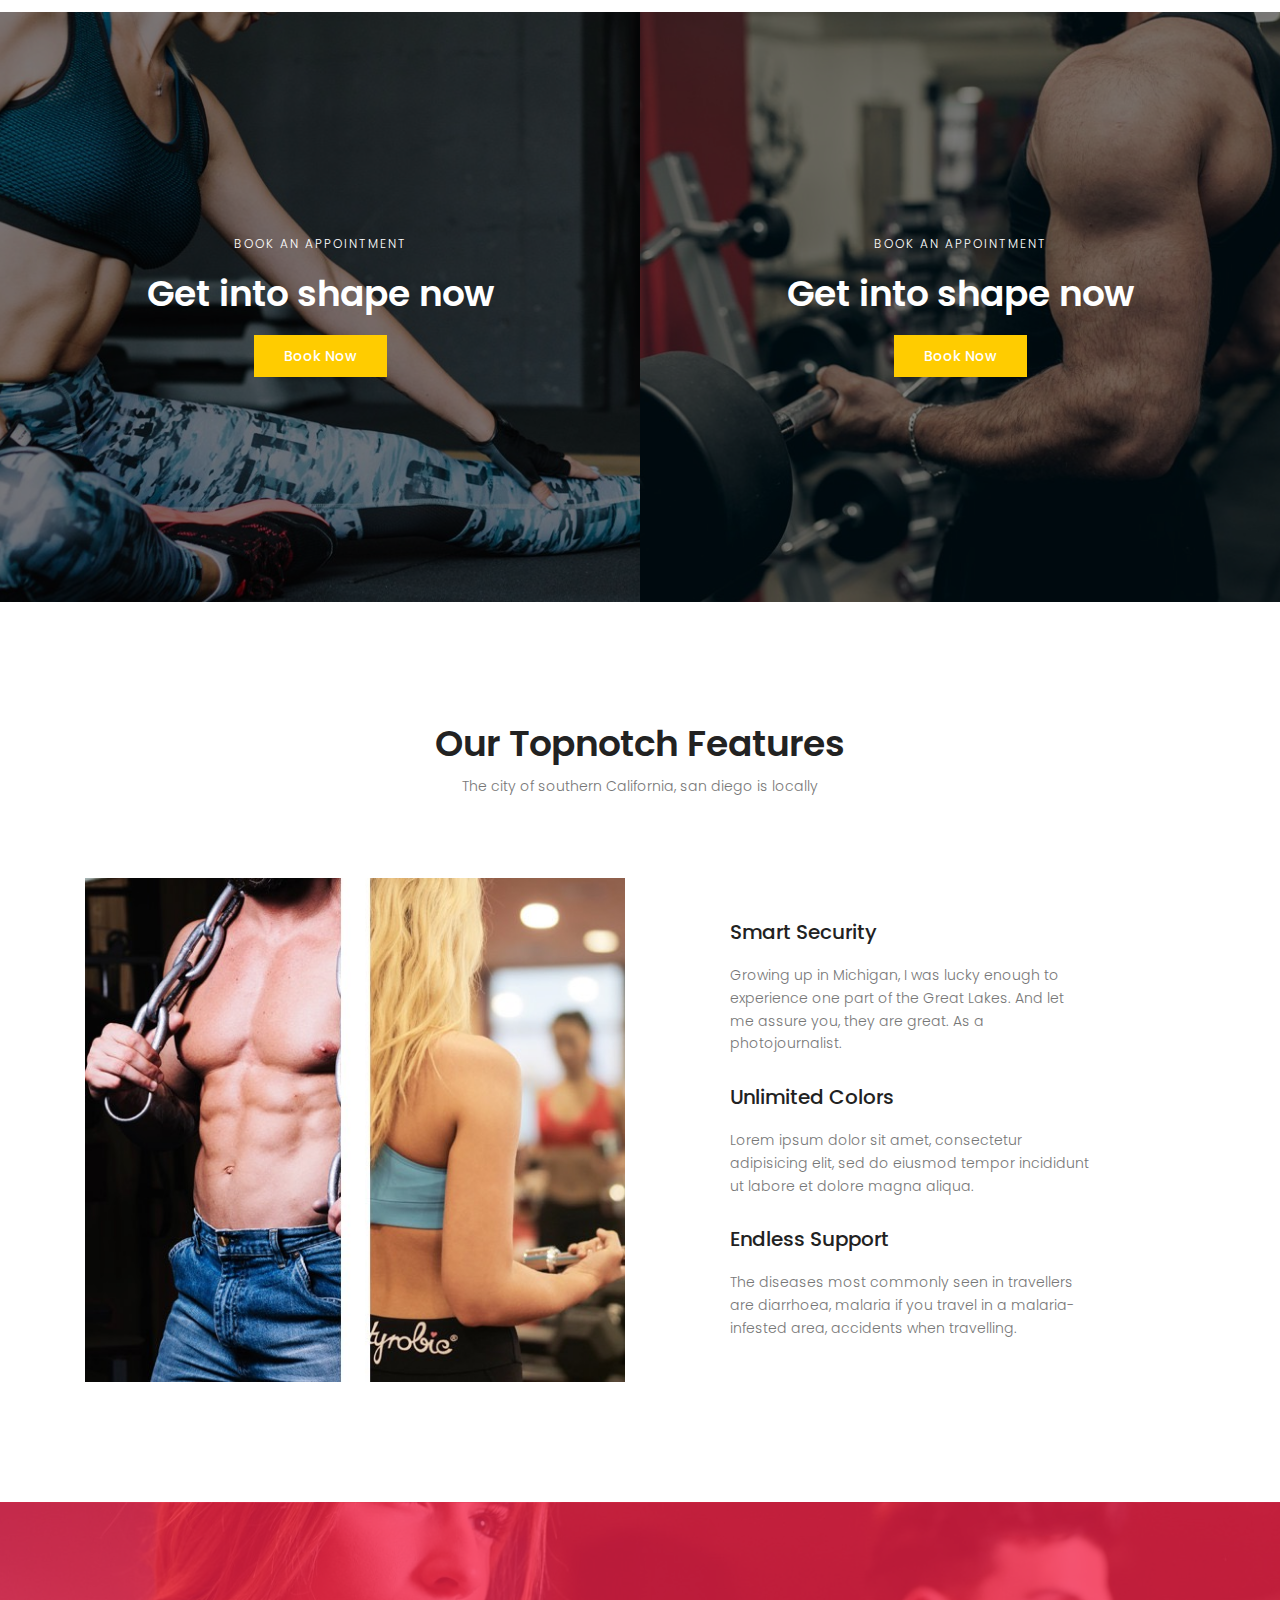
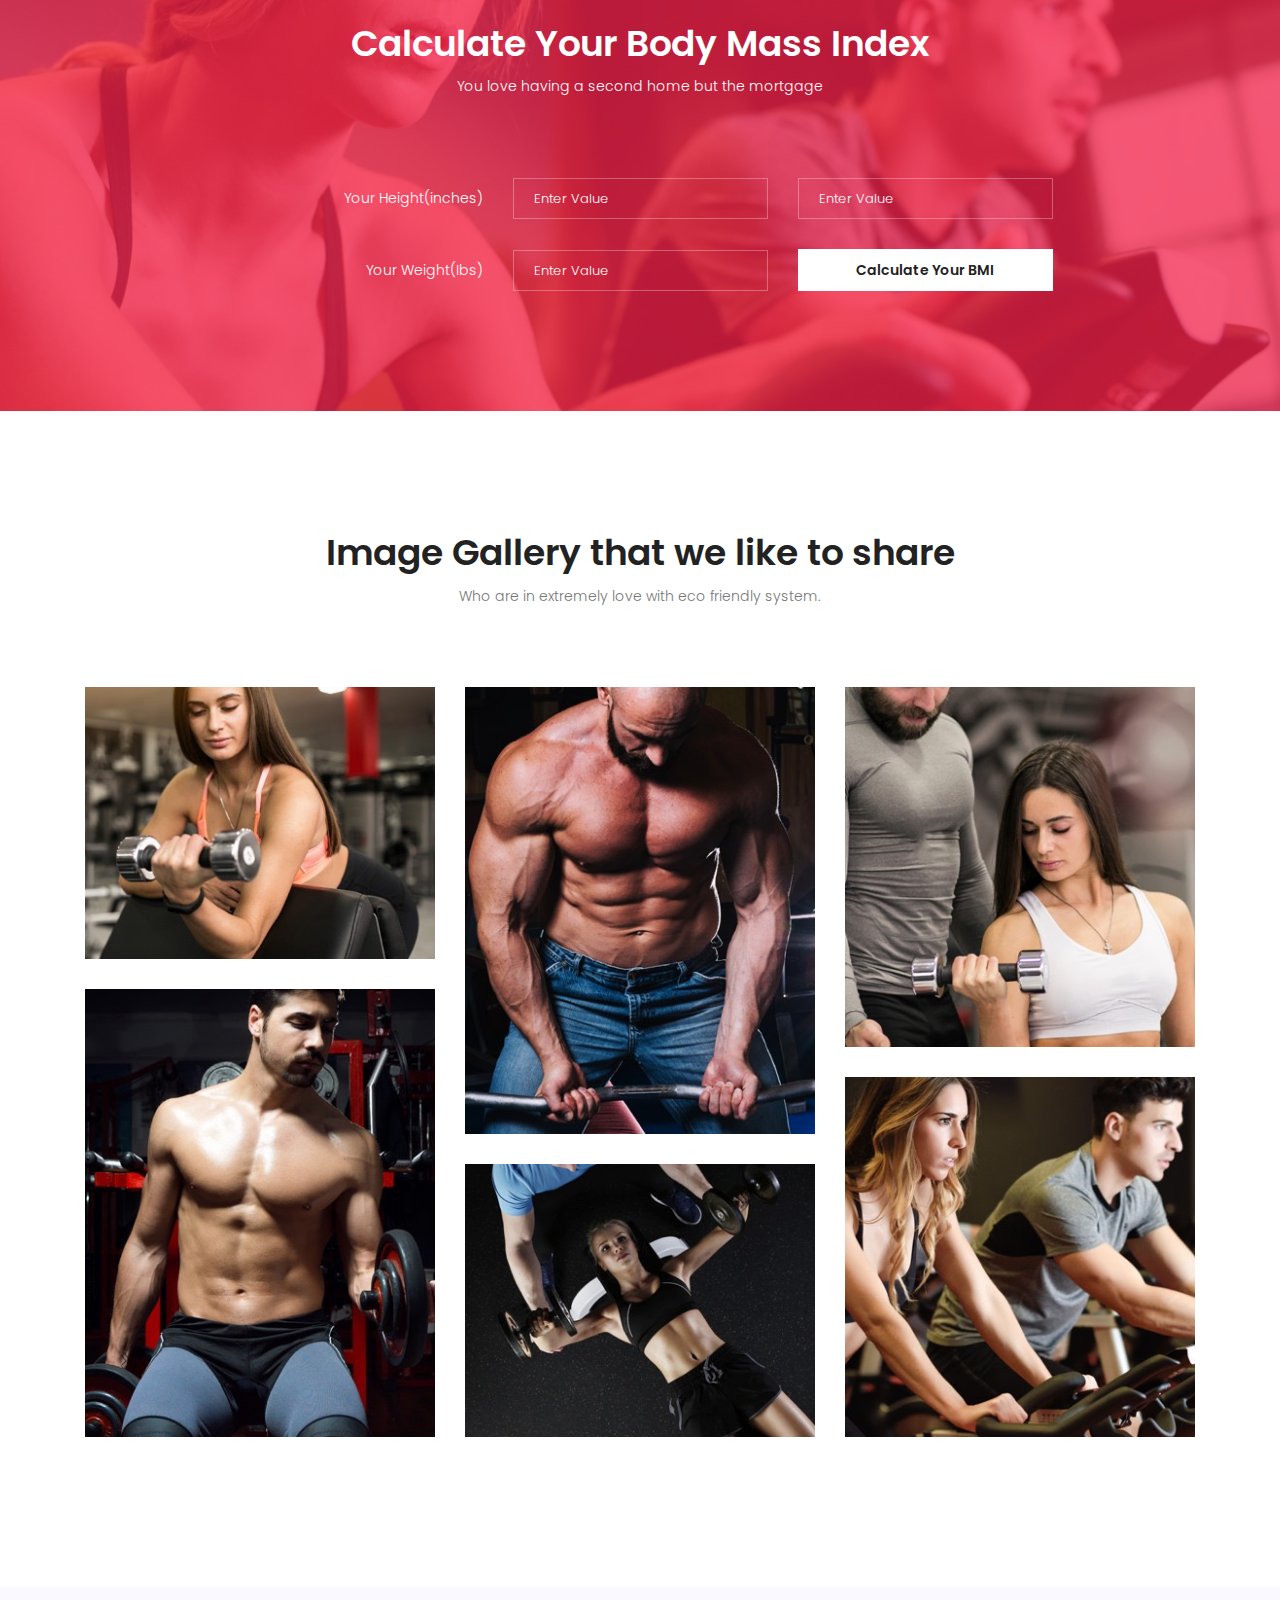
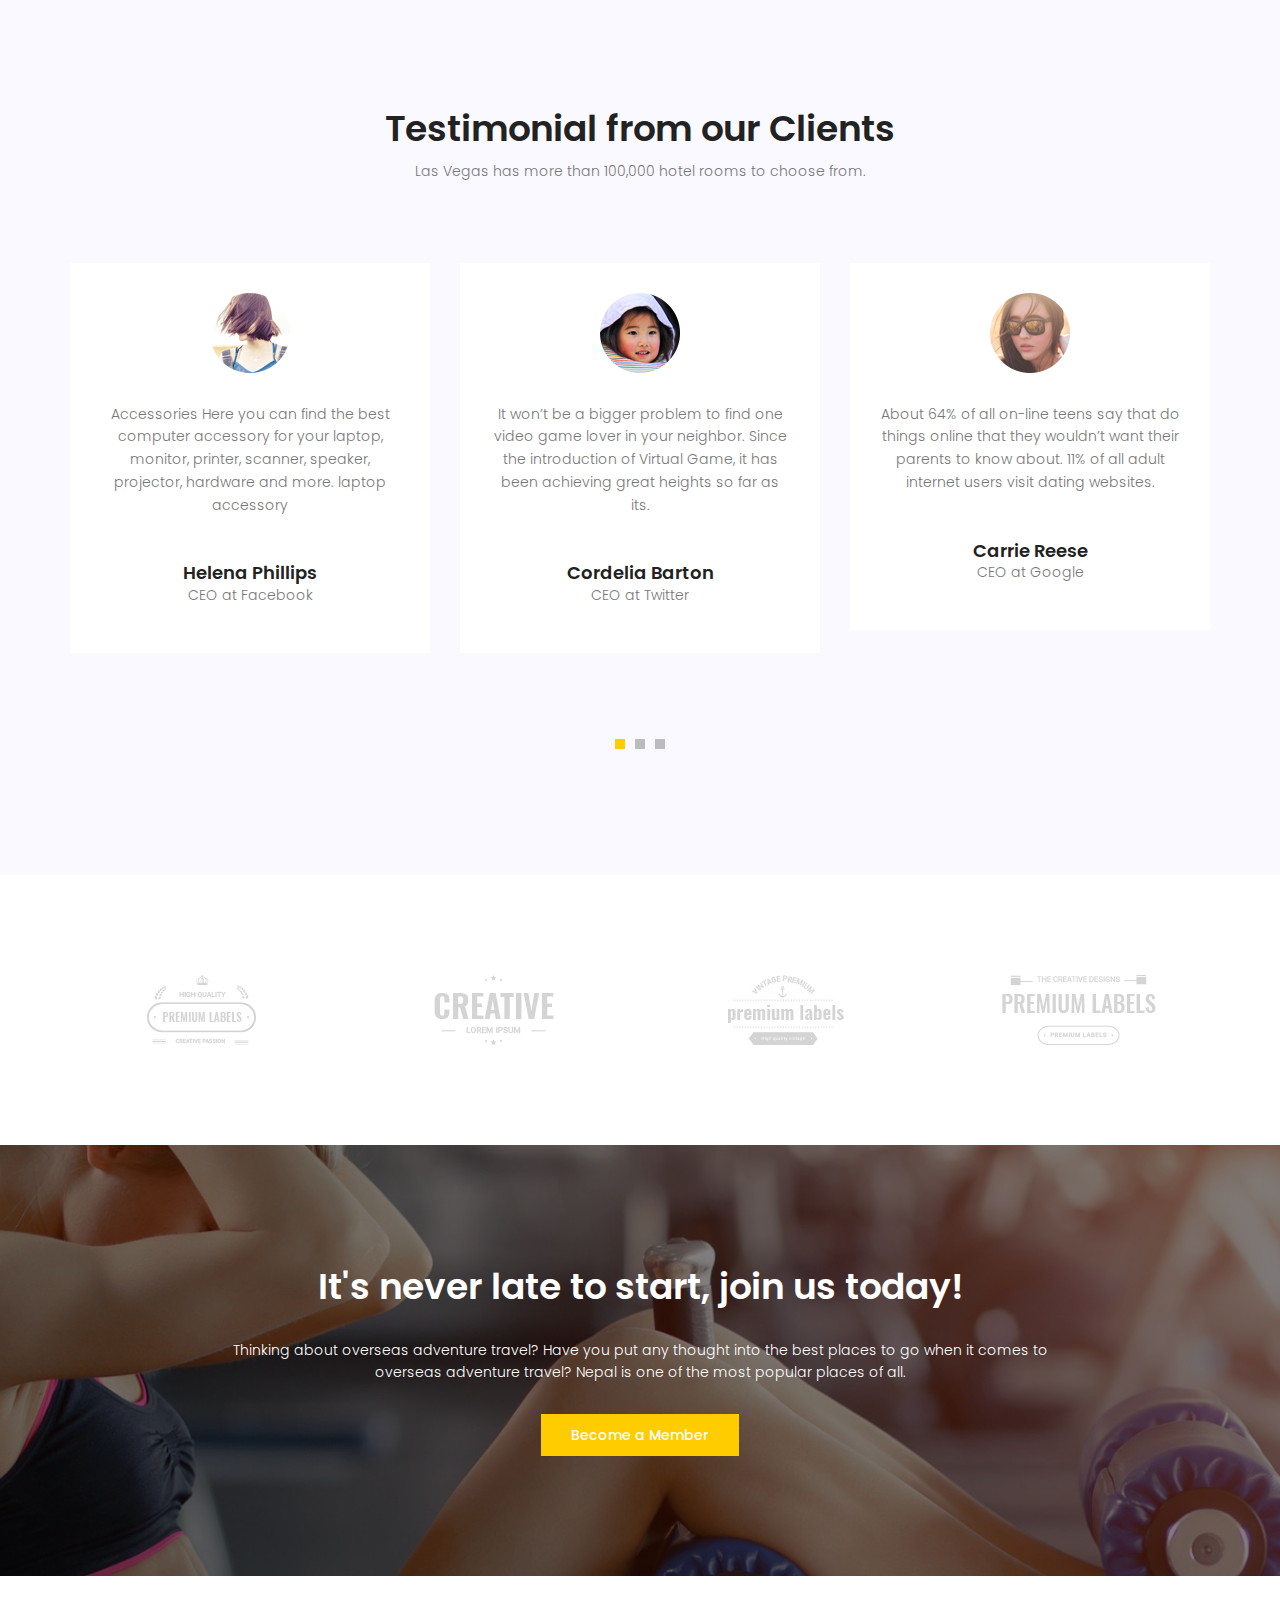
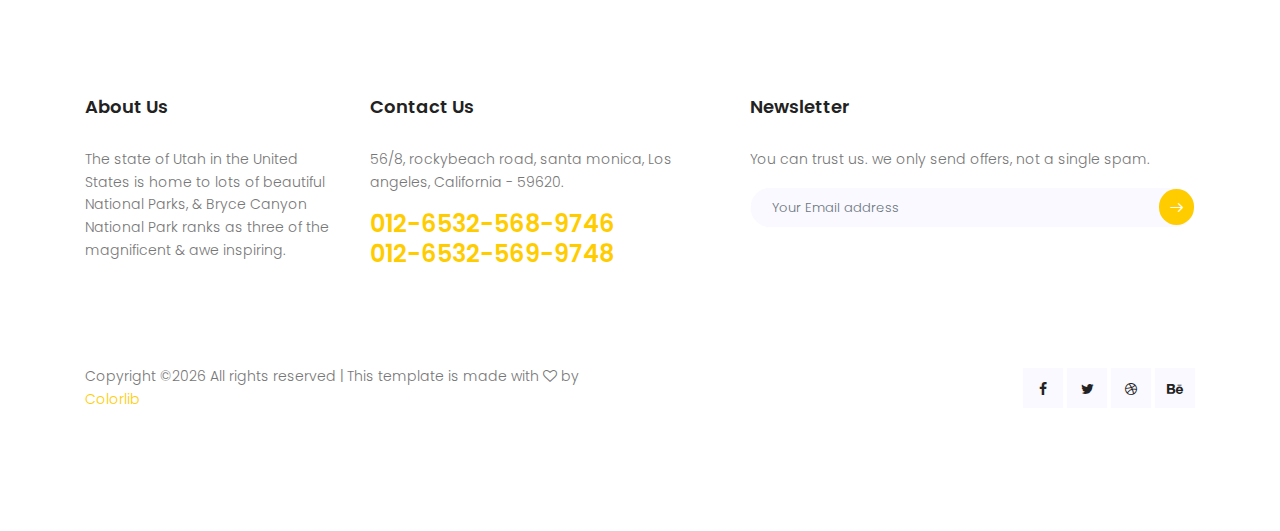
==== commit 94eb8278: "Update index.html" ====
--- a/index.html
+++ b/index.html
@@ -96,7 +96,7 @@
 							<p class="pt-10 pb-10 text-white">
 								Si yo Dionel, te amo sos la mujer de mi vida.
 							</p>
-							<a href="#" class="primary-btn">Become a Member</a>
+							<a href="#" class="primary-btn">Hacer Click para Amar</a>
 						</div>										
 					</div>
 				</div>					
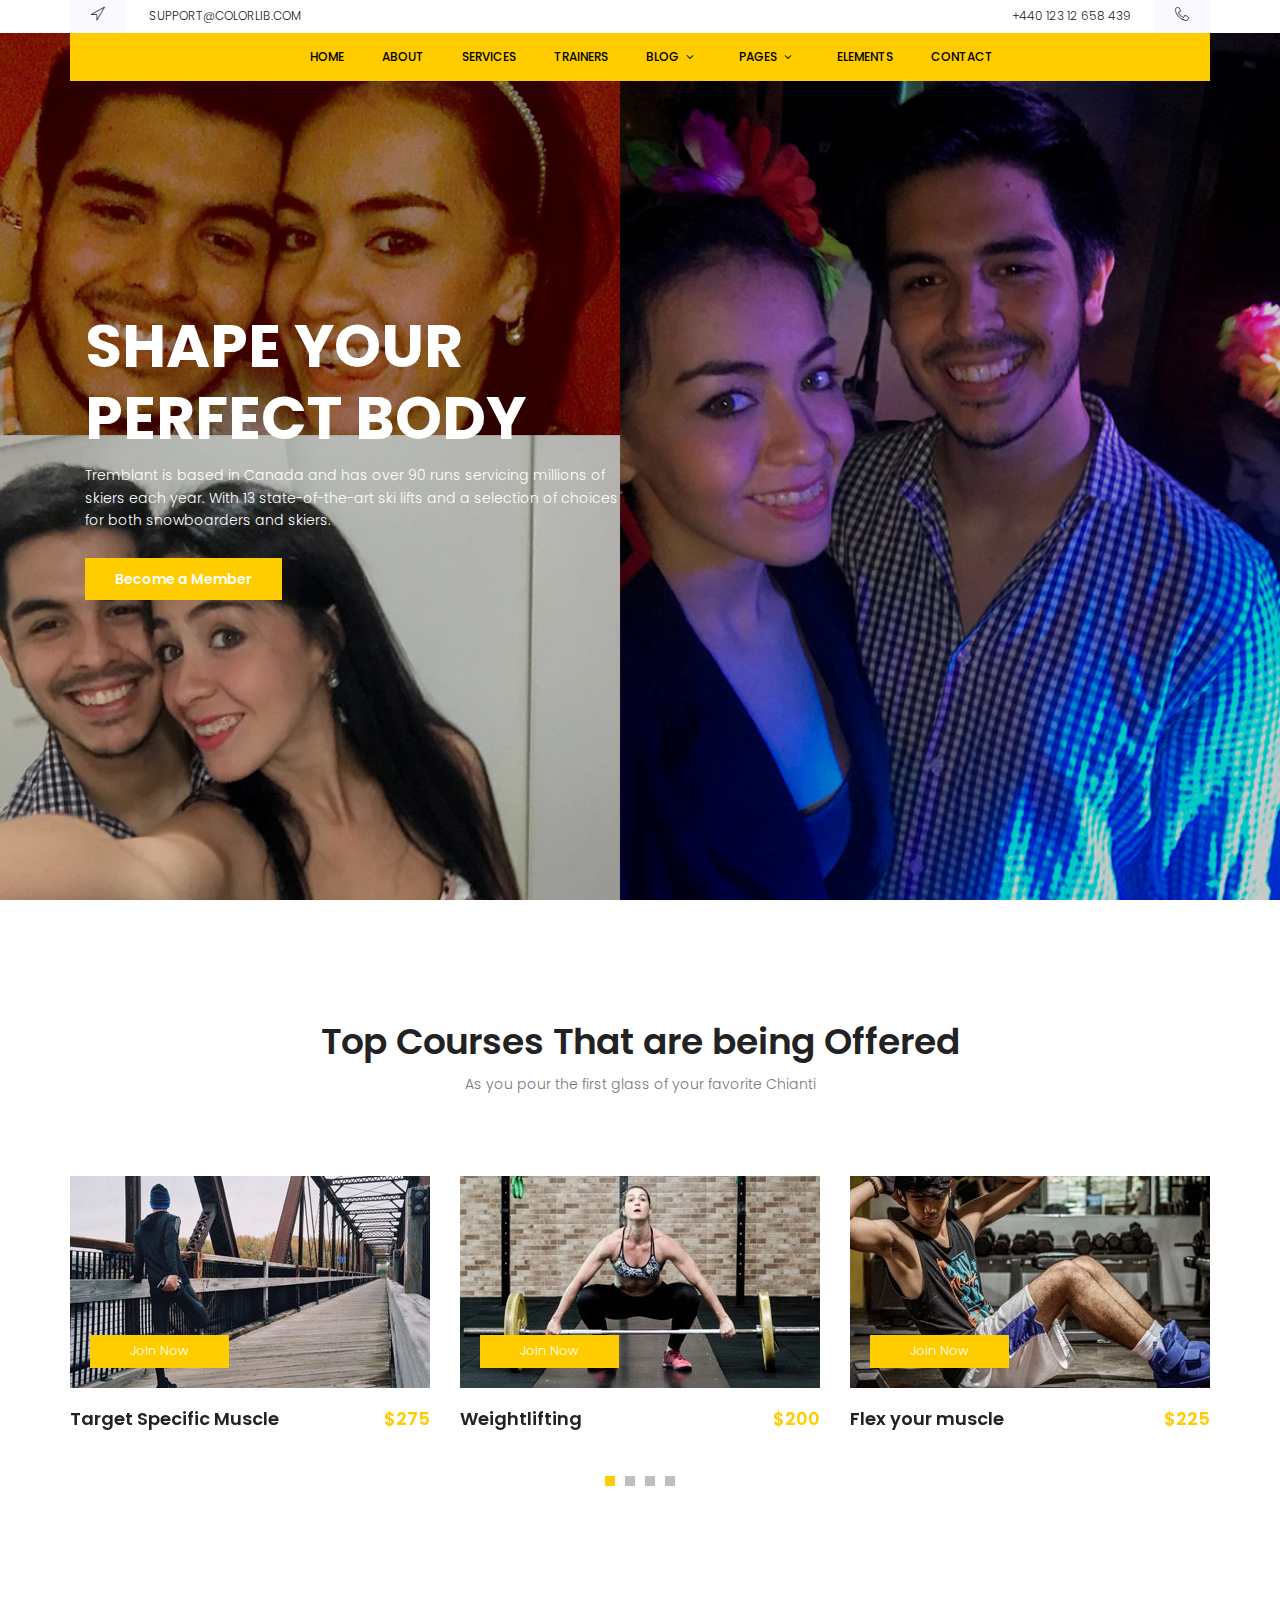
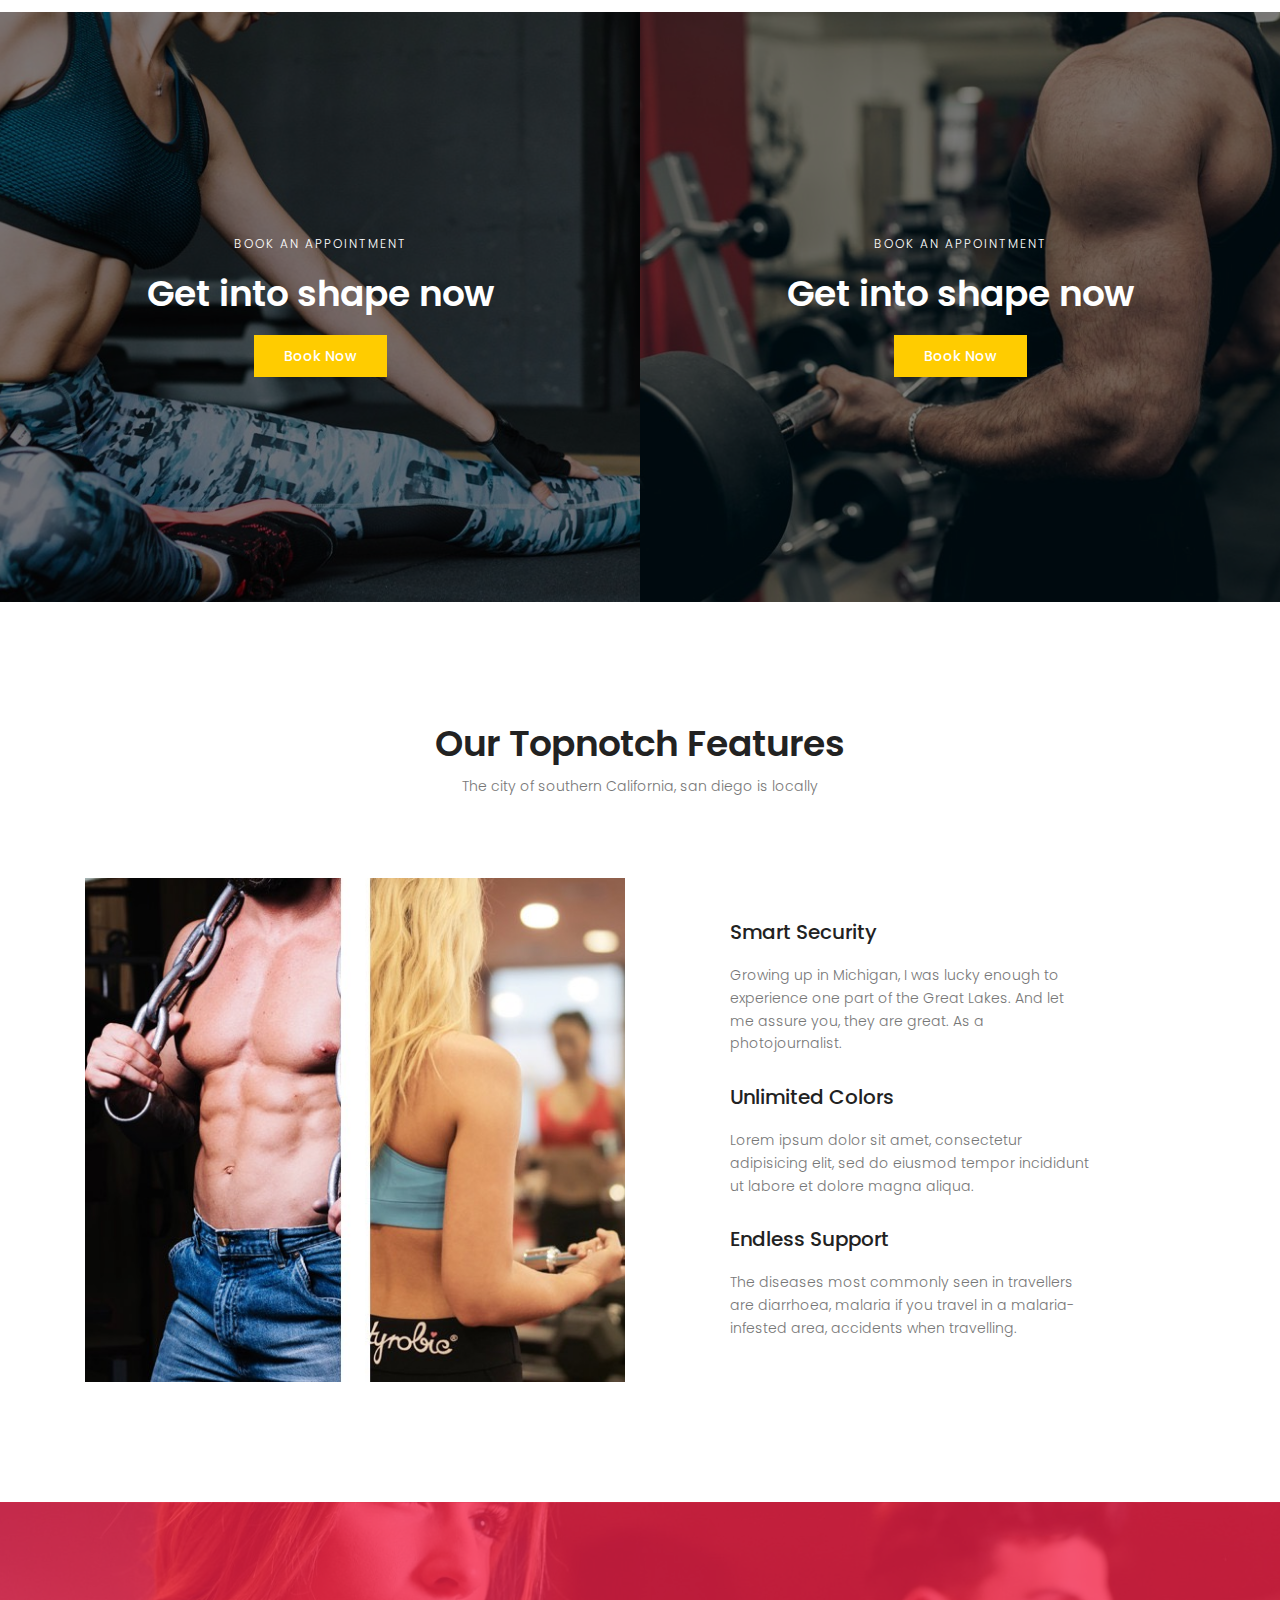
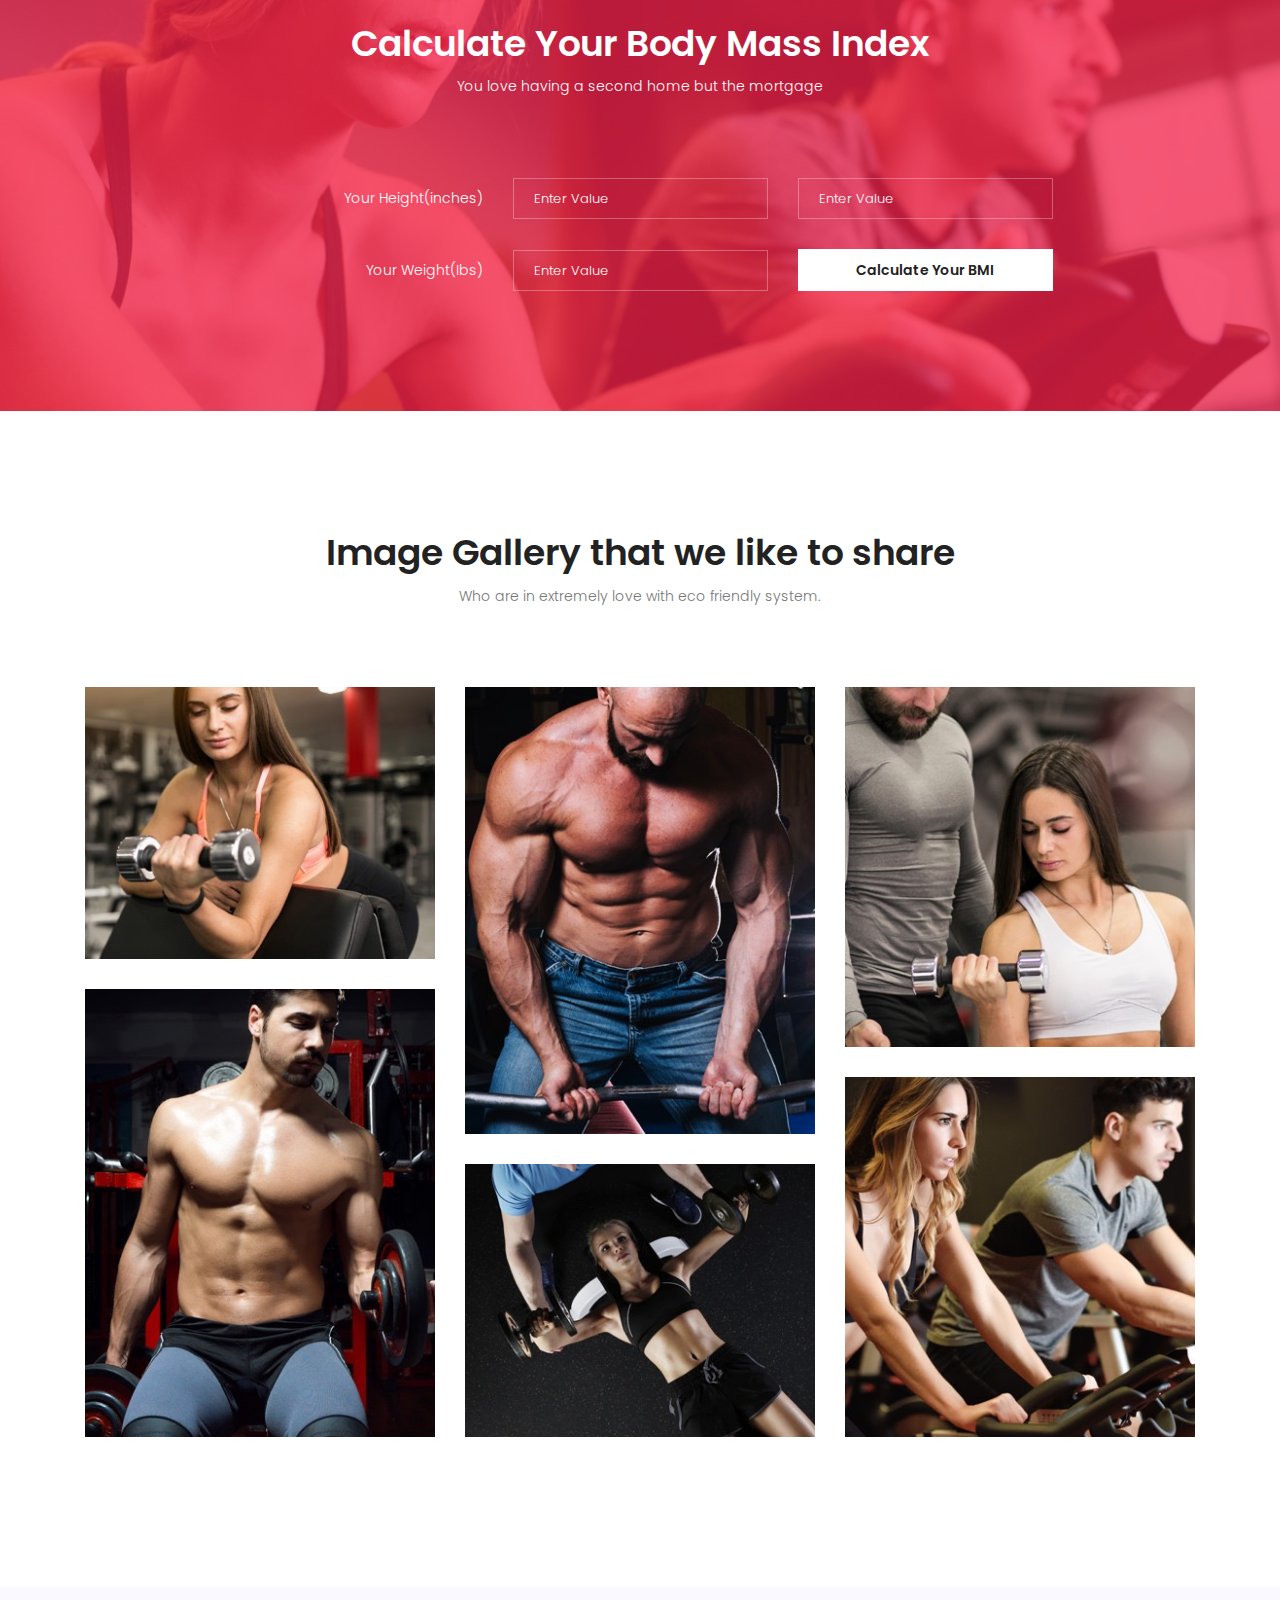
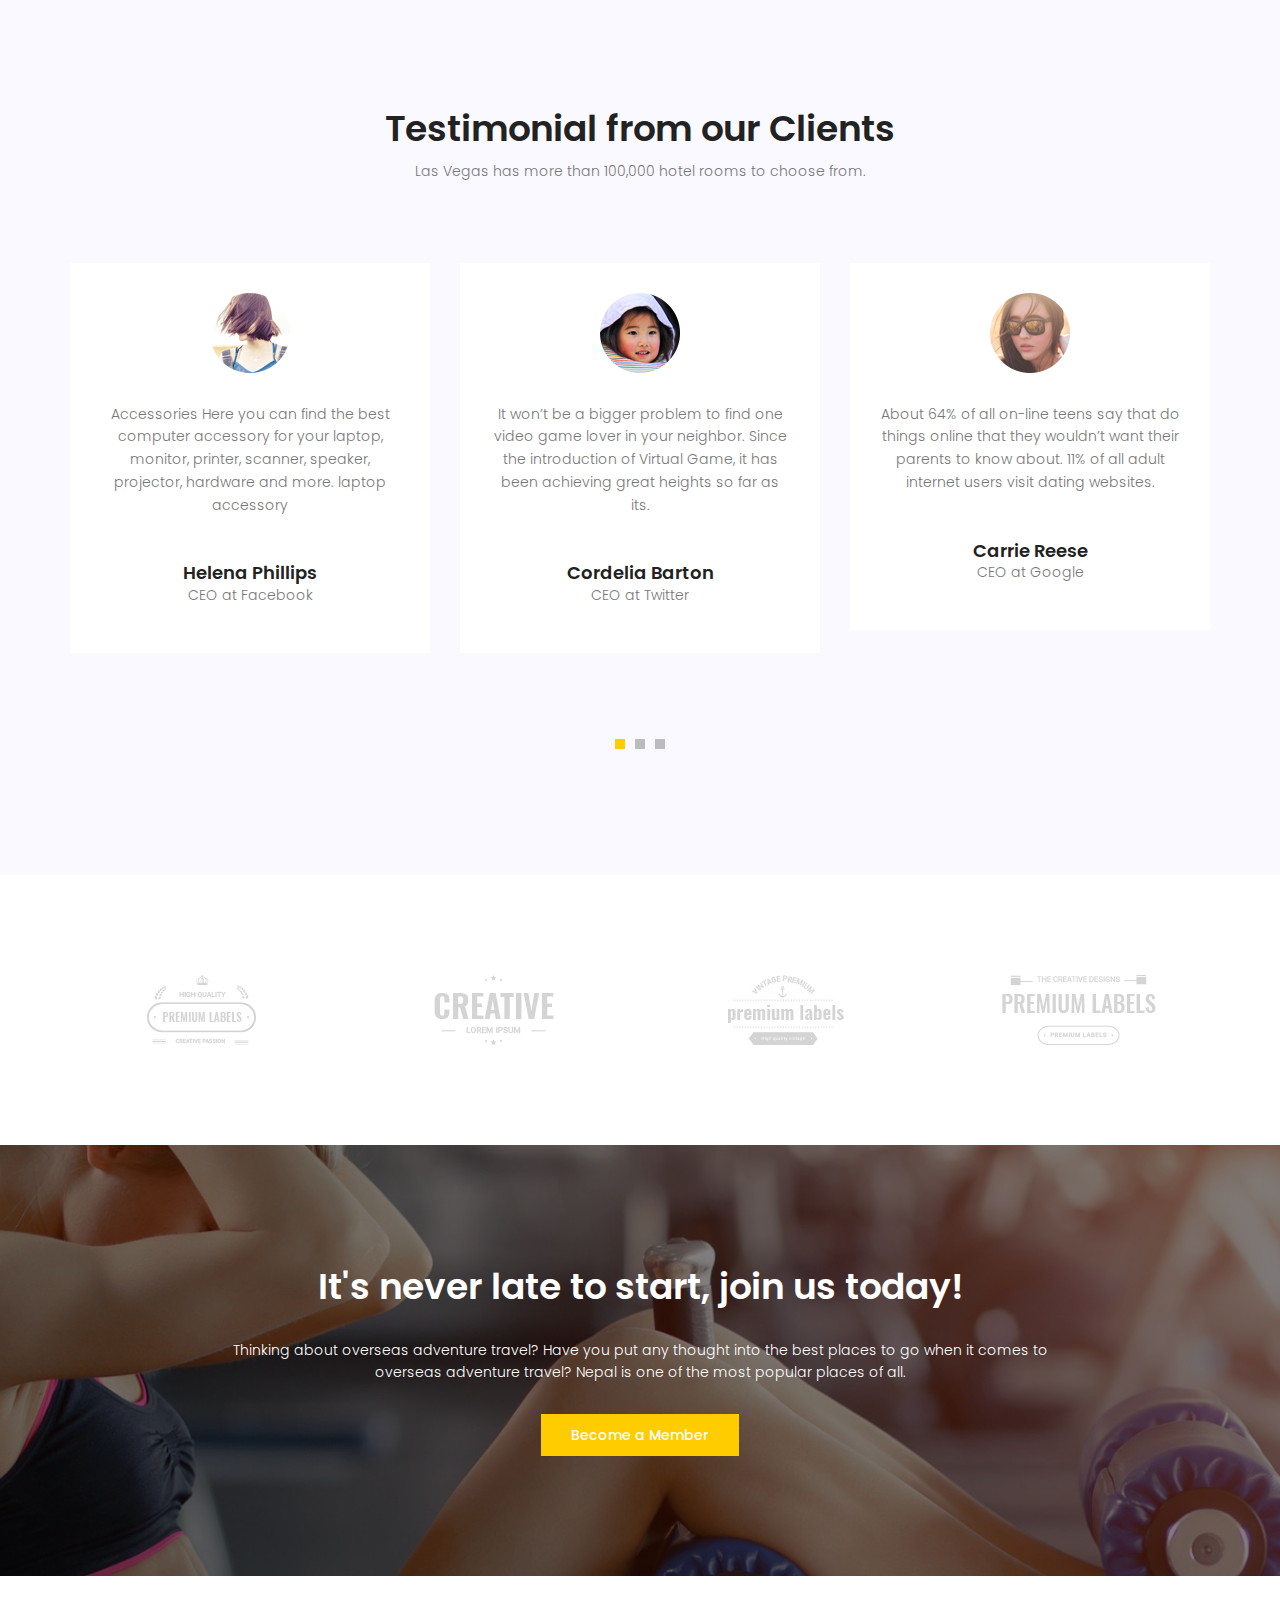
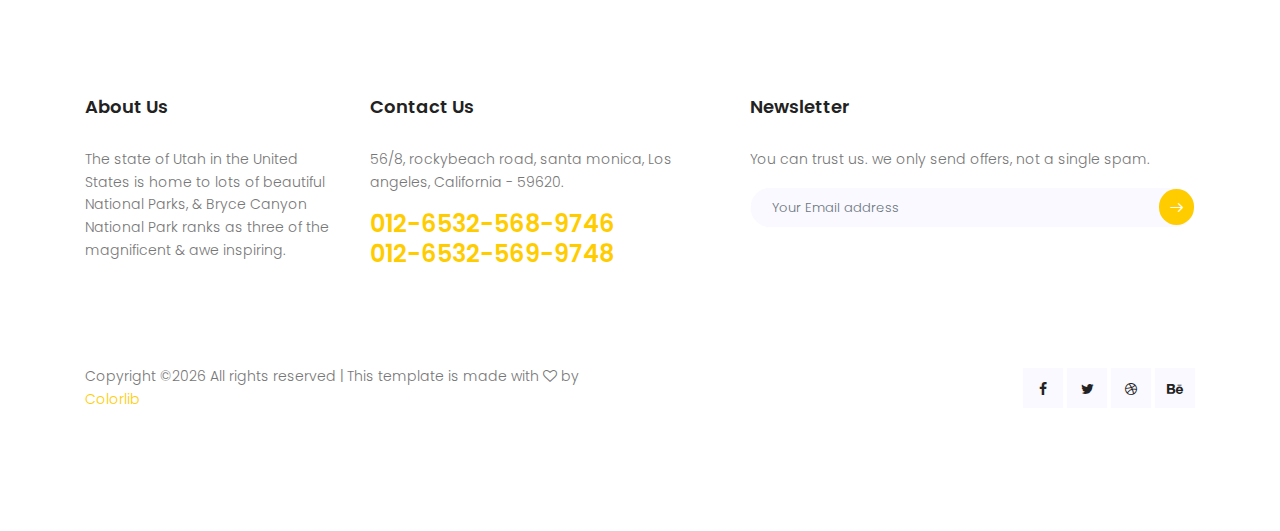
==== commit c2372aad: "Rename index - copia.html to index.html" ====
--- a/index.html
+++ b/index.html
@@ -55,8 +55,8 @@
 							<ul class="nav-menu">
 							  <li class="menu-active"><a href="index.html">Home</a></li>
 							  <li><a href="about.html">About</a></li>
-							  <li><a href="Servicios.html">Services</a></li>
-							  <li><a href="Entrenadores.html">Trainers</a></li>						  	
+							  <li><a href="services.html">Services</a></li>
+							  <li><a href="trainers.html">Trainers</a></li>						  	
 							  <li class="menu-has-children"><a href="">Blog</a>
 							    <ul>
 							      <li><a href="blog-home.html">Blog Home</a></li>
@@ -75,8 +75,8 @@
 							      <li><a href="packages.html">Packages</a></li>				              
 							    </ul>
 							  </li>  								  
-							  <li><a href="Contact.html">Contact</a></li>							  			          	          
-							  <li><a href=".html">Contact</a></li>
+							  <li><a href="elements.html">Elements</a></li>							  			          	          
+							  <li><a href="contact.html">Contact</a></li>
 							</ul>
 						</nav><!-- #nav-menu-container -->		
 			    	</div>
@@ -90,13 +90,13 @@
 					<div class="row fullscreen d-flex align-items-center justify-content-between">
 						<div class="banner-content col-lg-6 col-md-12 ">
 							<h1 class="text-uppercase">
-								Te Amo <br>
-								Marina		
+								Shape your <br>
+								Perfect body			
 							</h1>
 							<p class="pt-10 pb-10 text-white">
-								Si yo Dionel, te amo sos la mujer de mi vida.
+								Tremblant is based in Canada and has over 90 runs servicing millions of skiers each year. With 13 state-of-the-art ski lifts and a selection of choices for both snowboarders and skiers.
 							</p>
-							<a href="#" class="primary-btn">Hacer Click para Amar</a>
+							<a href="#" class="primary-btn">Become a Member</a>
 						</div>										
 					</div>
 				</div>					
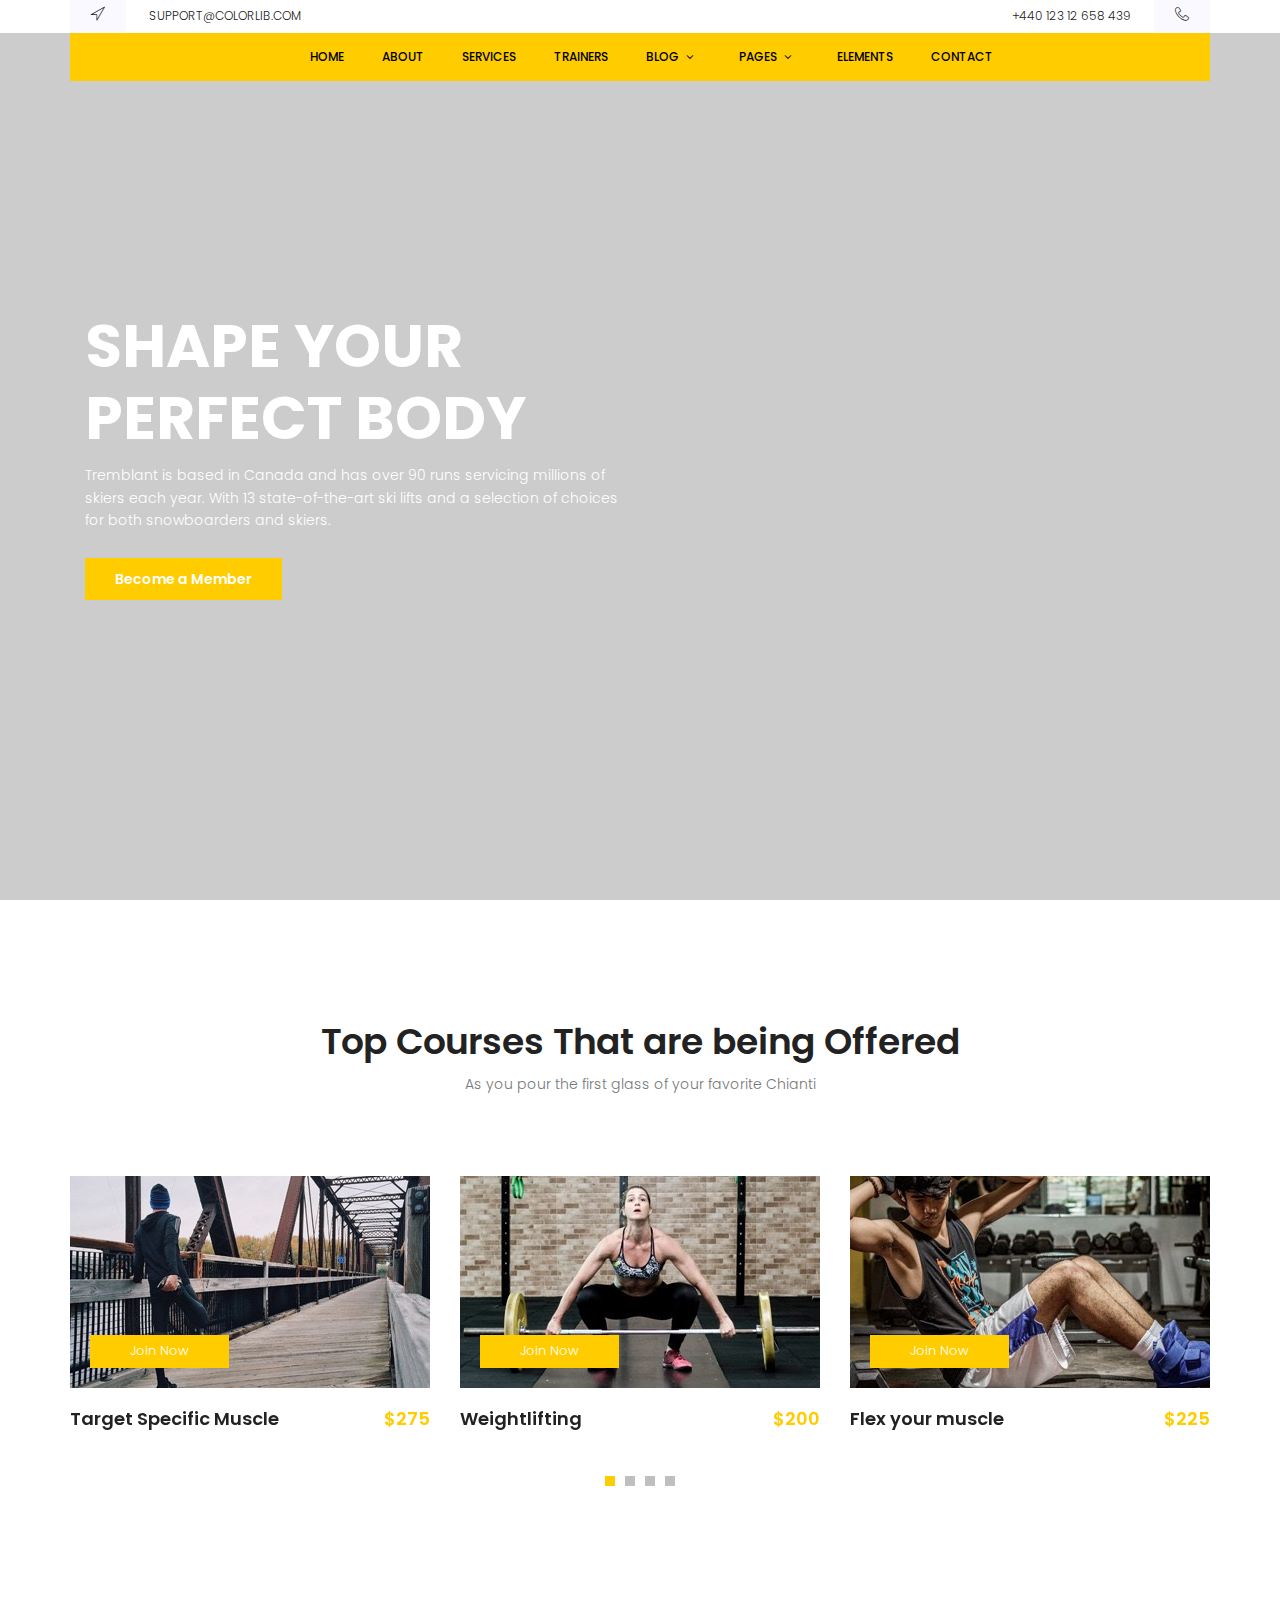
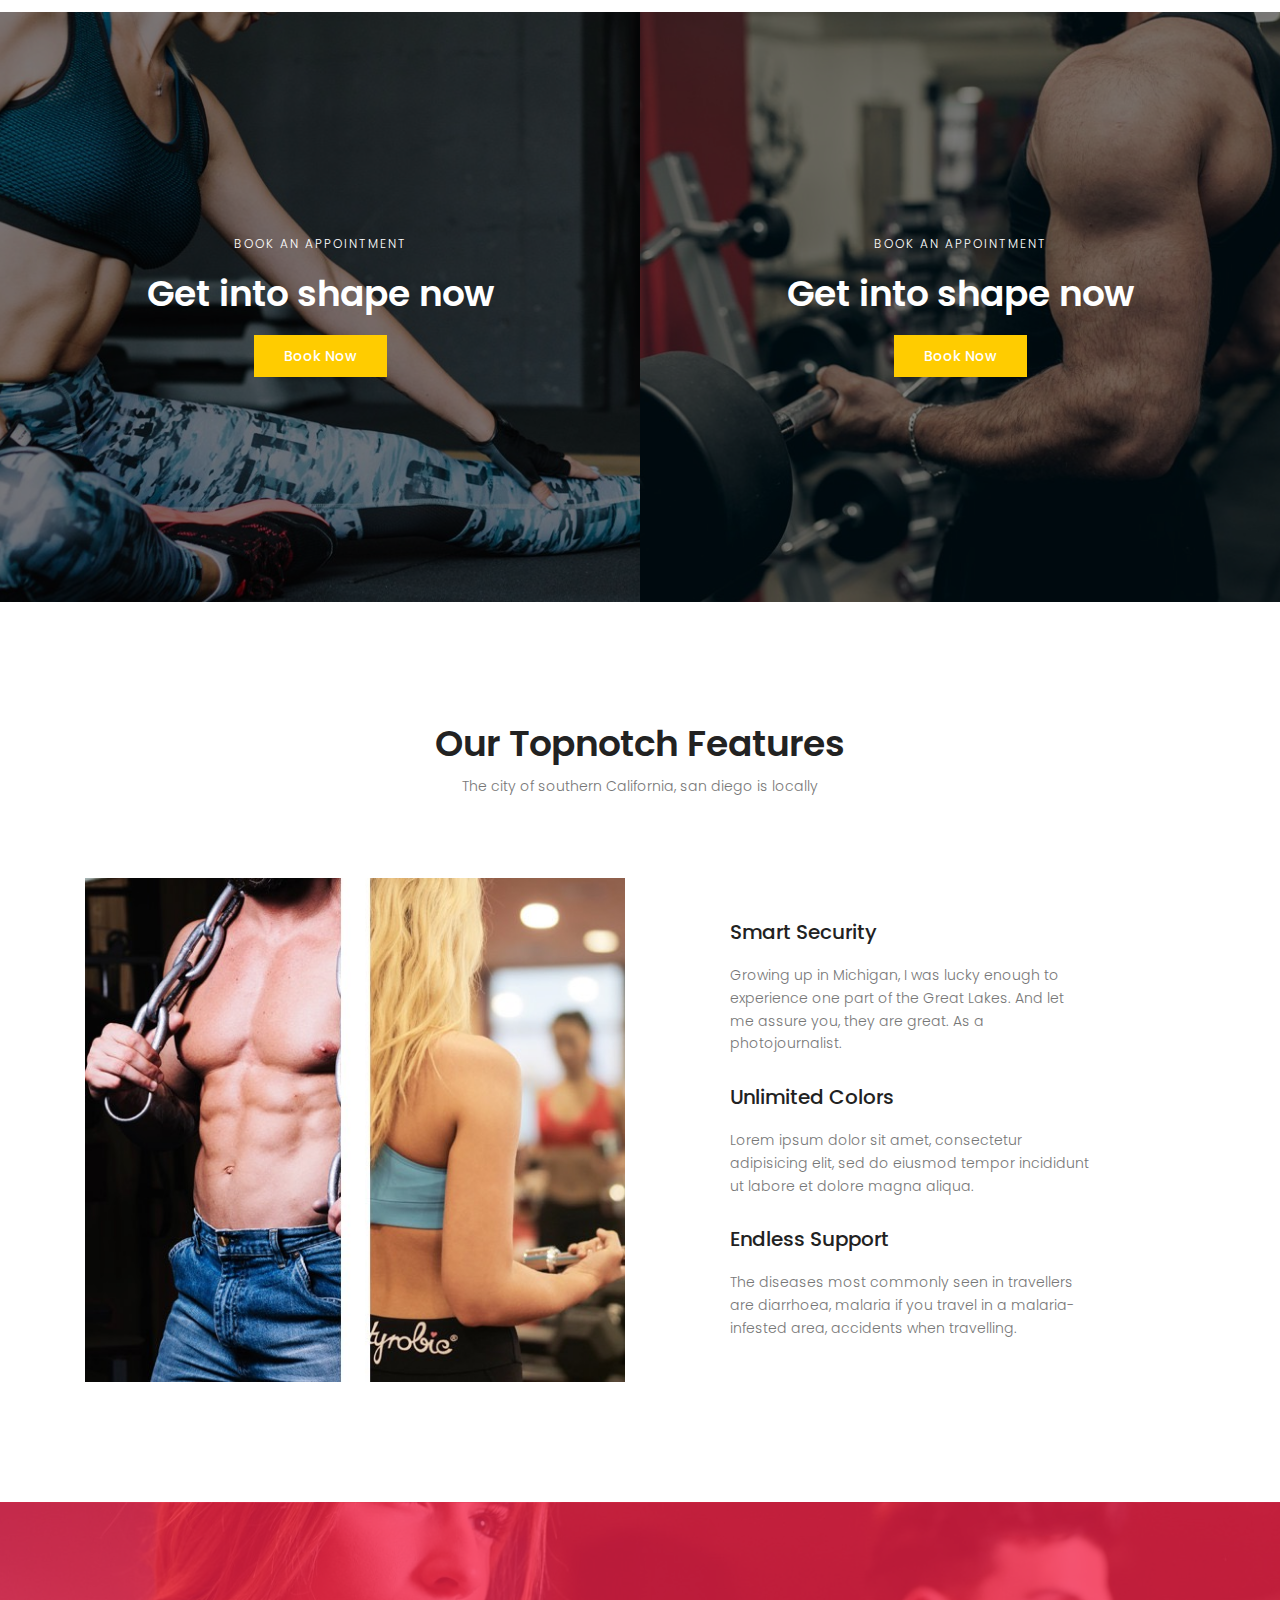
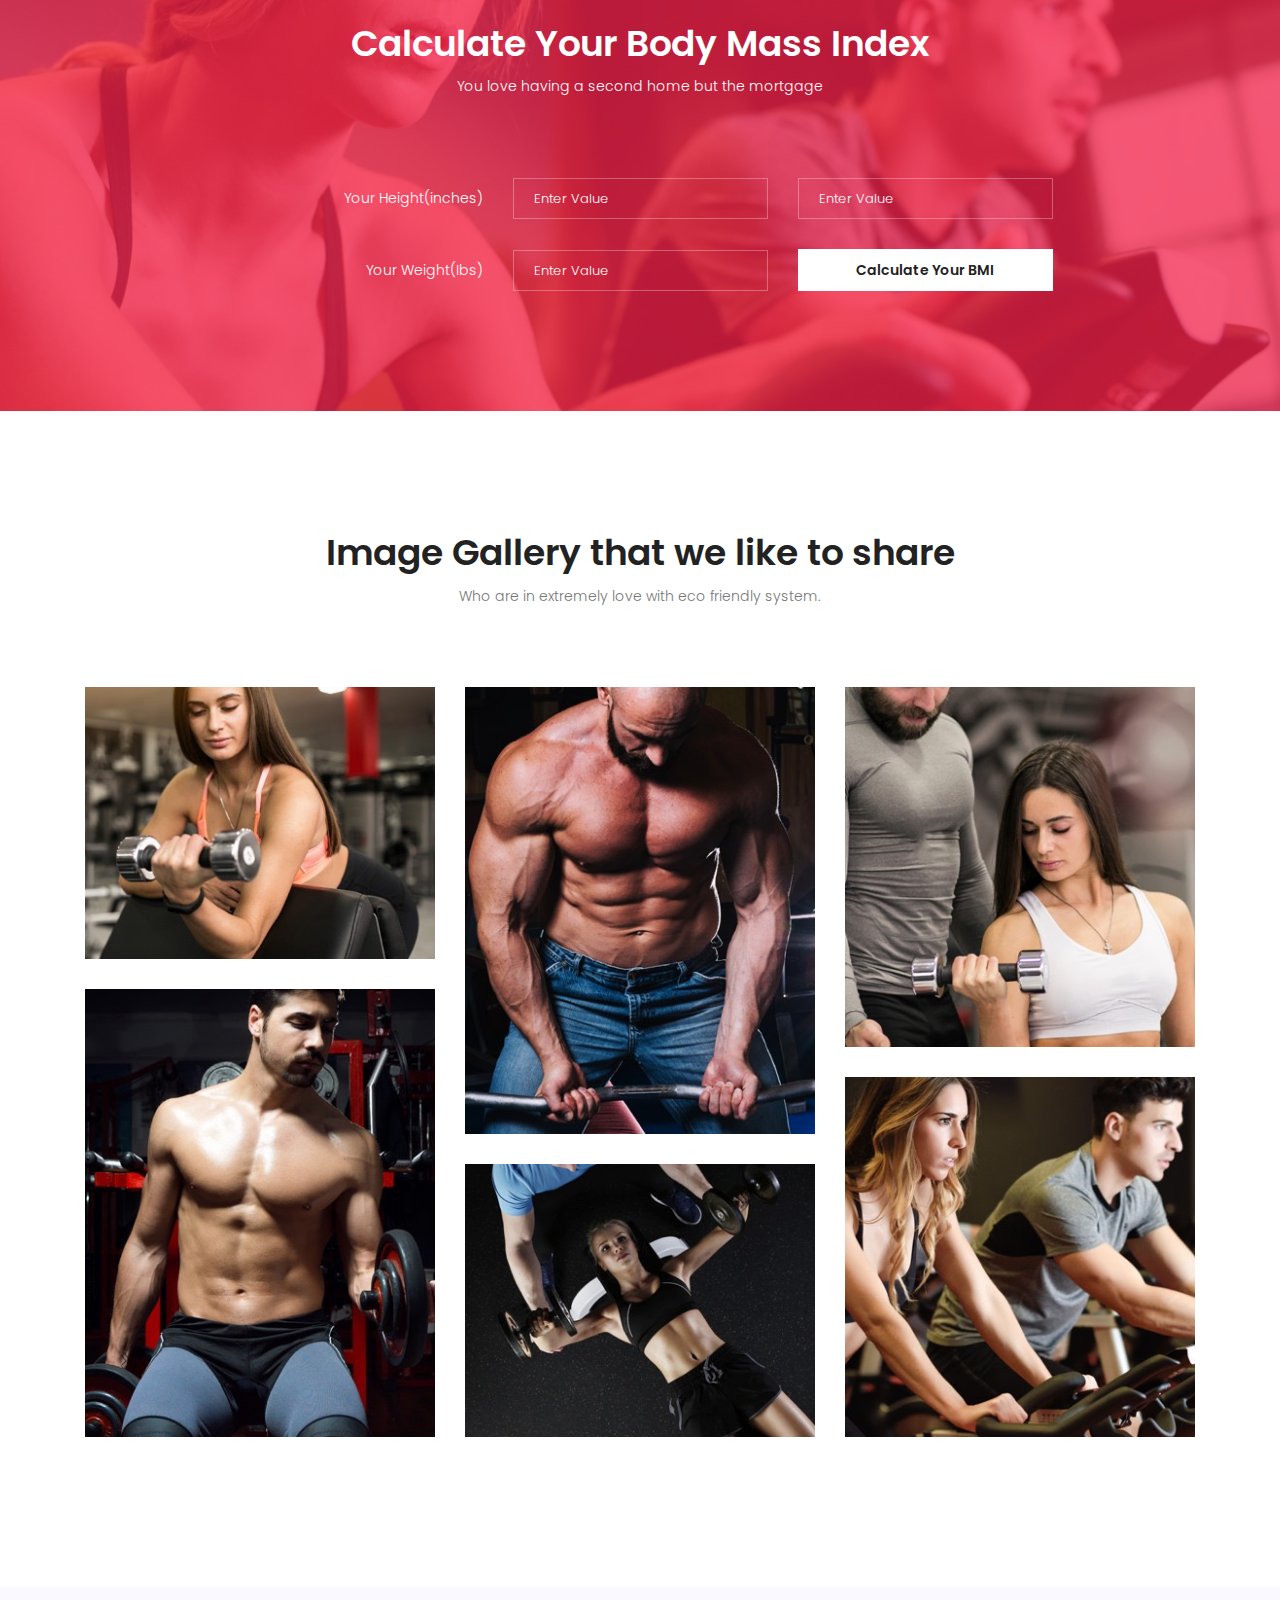
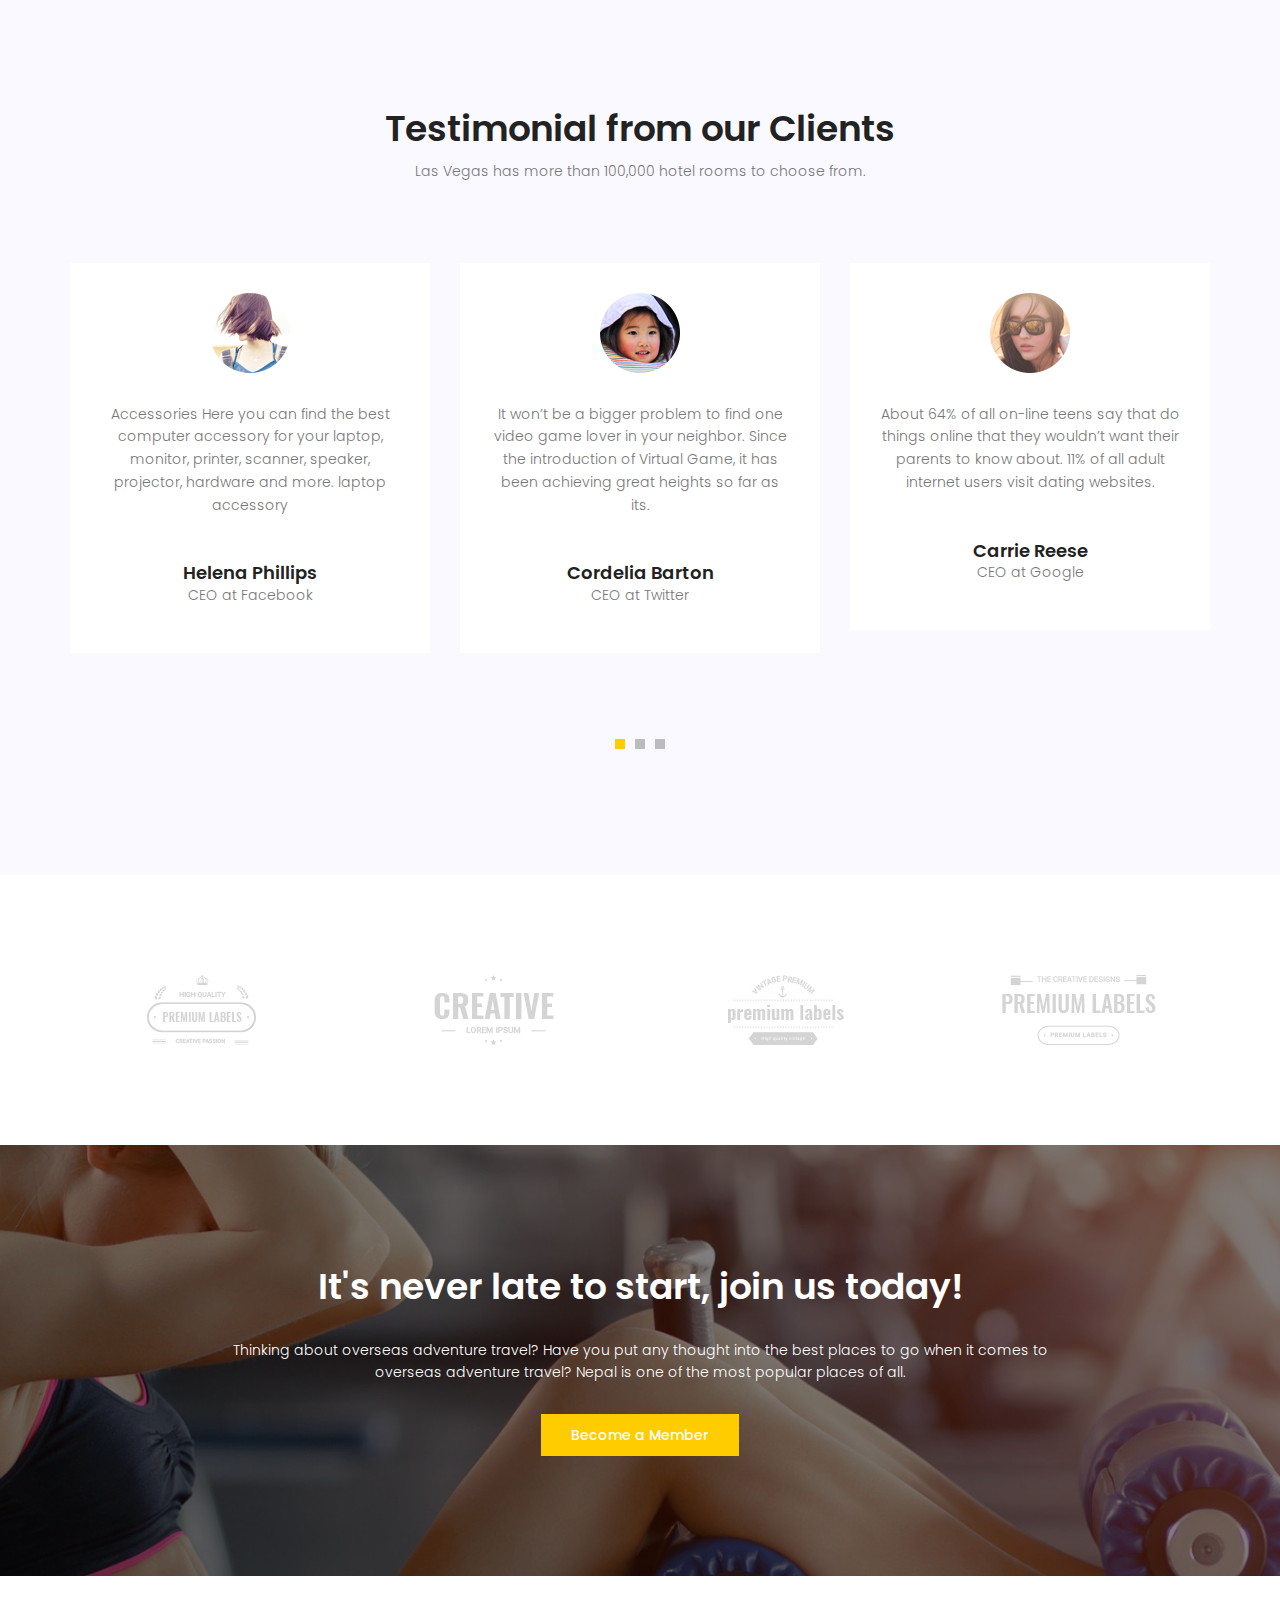
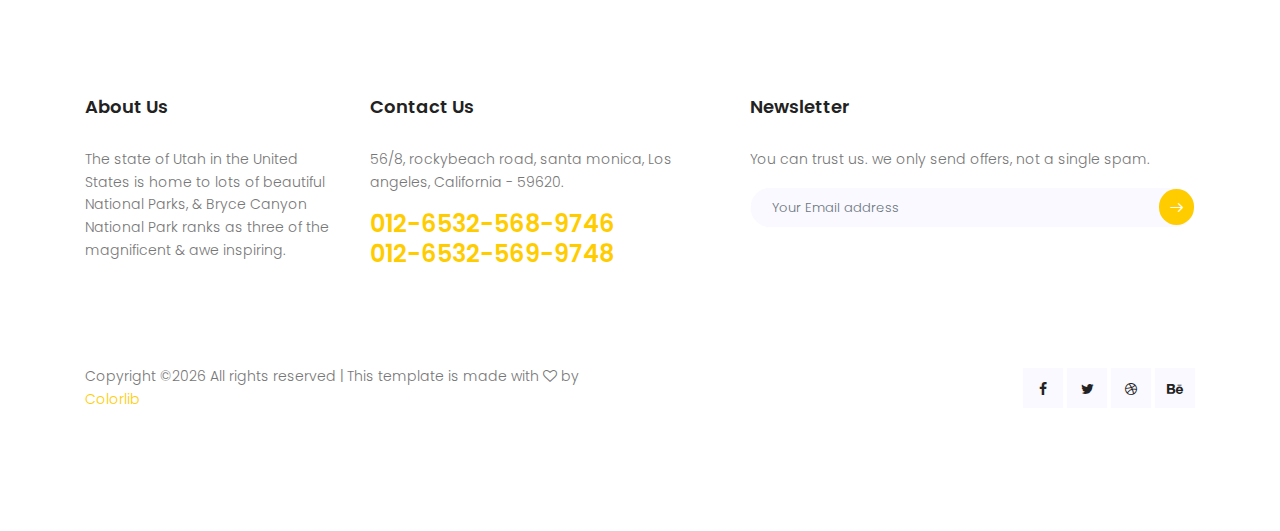
==== commit 27ce2612: "act sal" ====
--- a/index.html
+++ b/index.html
@@ -18,7 +18,7 @@
 
 		<link href="https://fonts.googleapis.com/css?family=Poppins:100,200,400,300,500,600,700" rel="stylesheet"> 
 			<!--
-			CSS
+			CSS     
 			============================================= -->
 			<link rel="stylesheet" href="css/linearicons.css">
 			<link rel="stylesheet" href="css/font-awesome.min.css">
